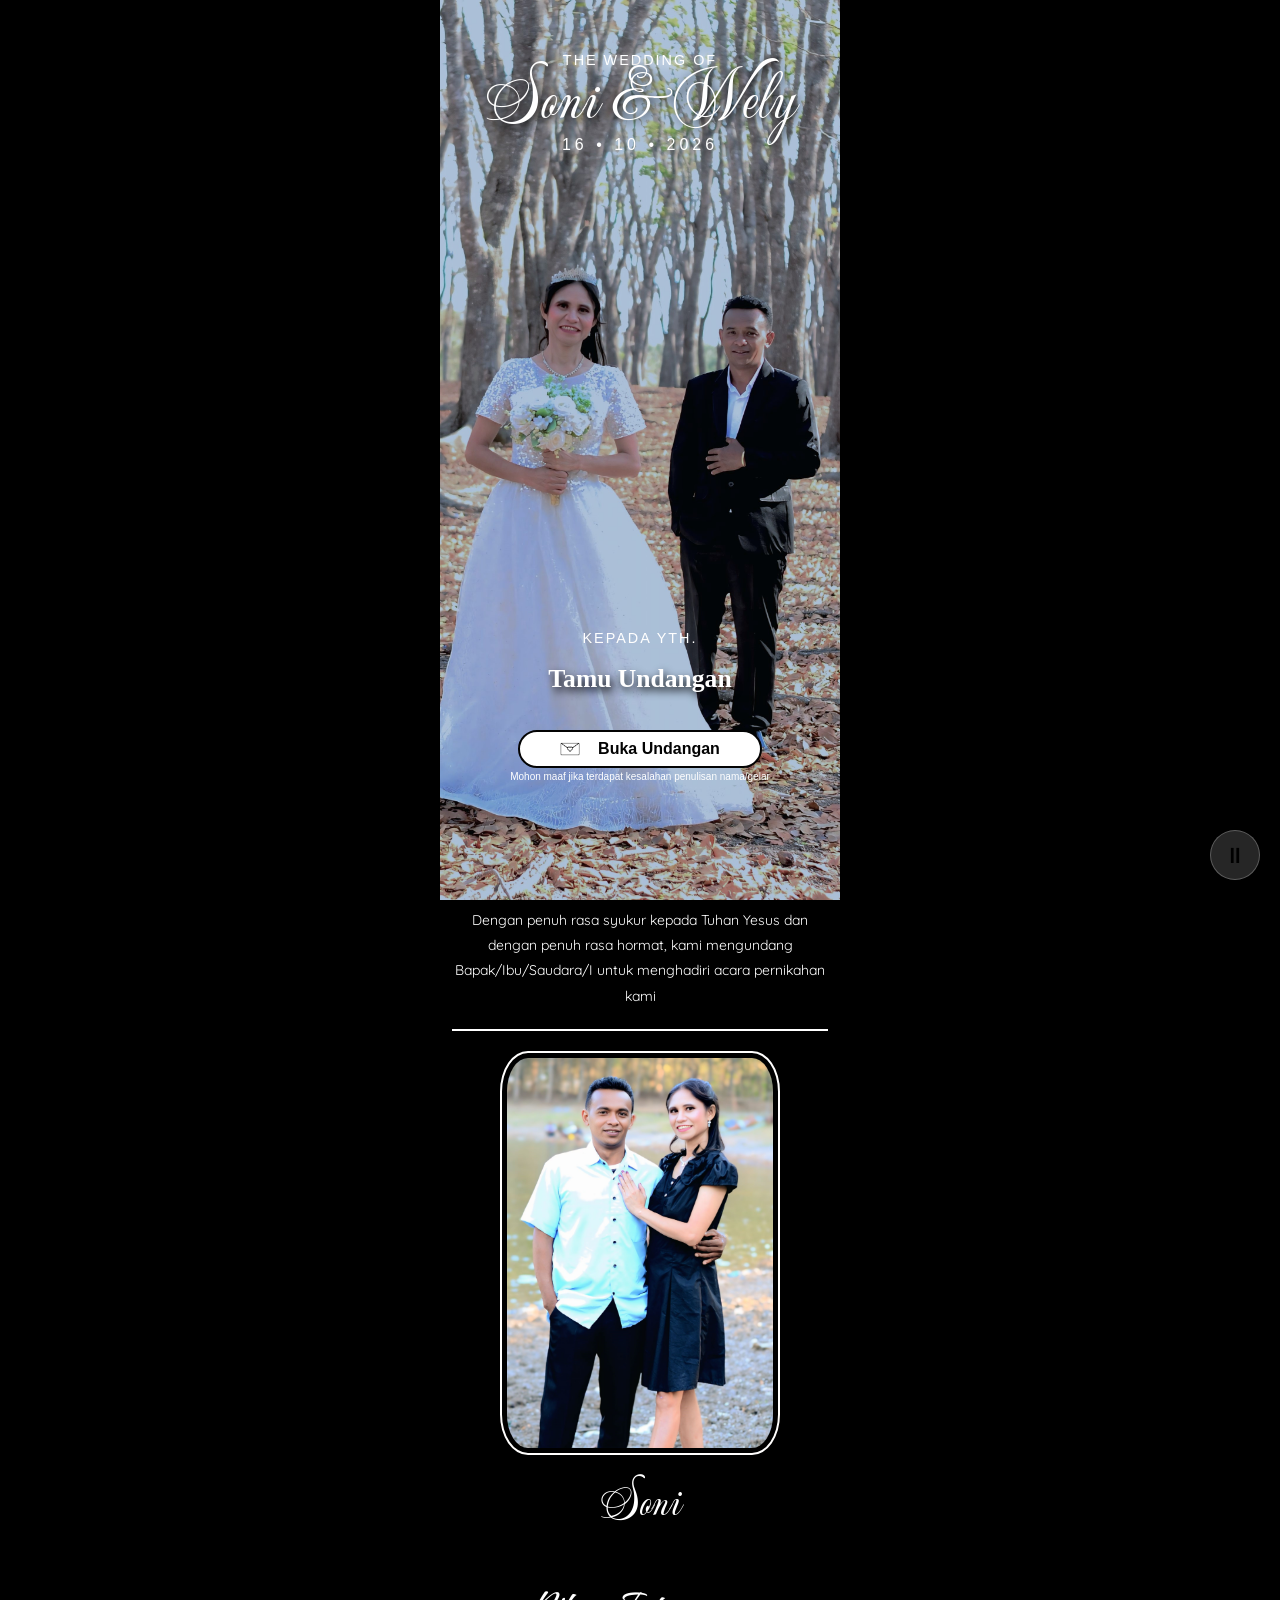
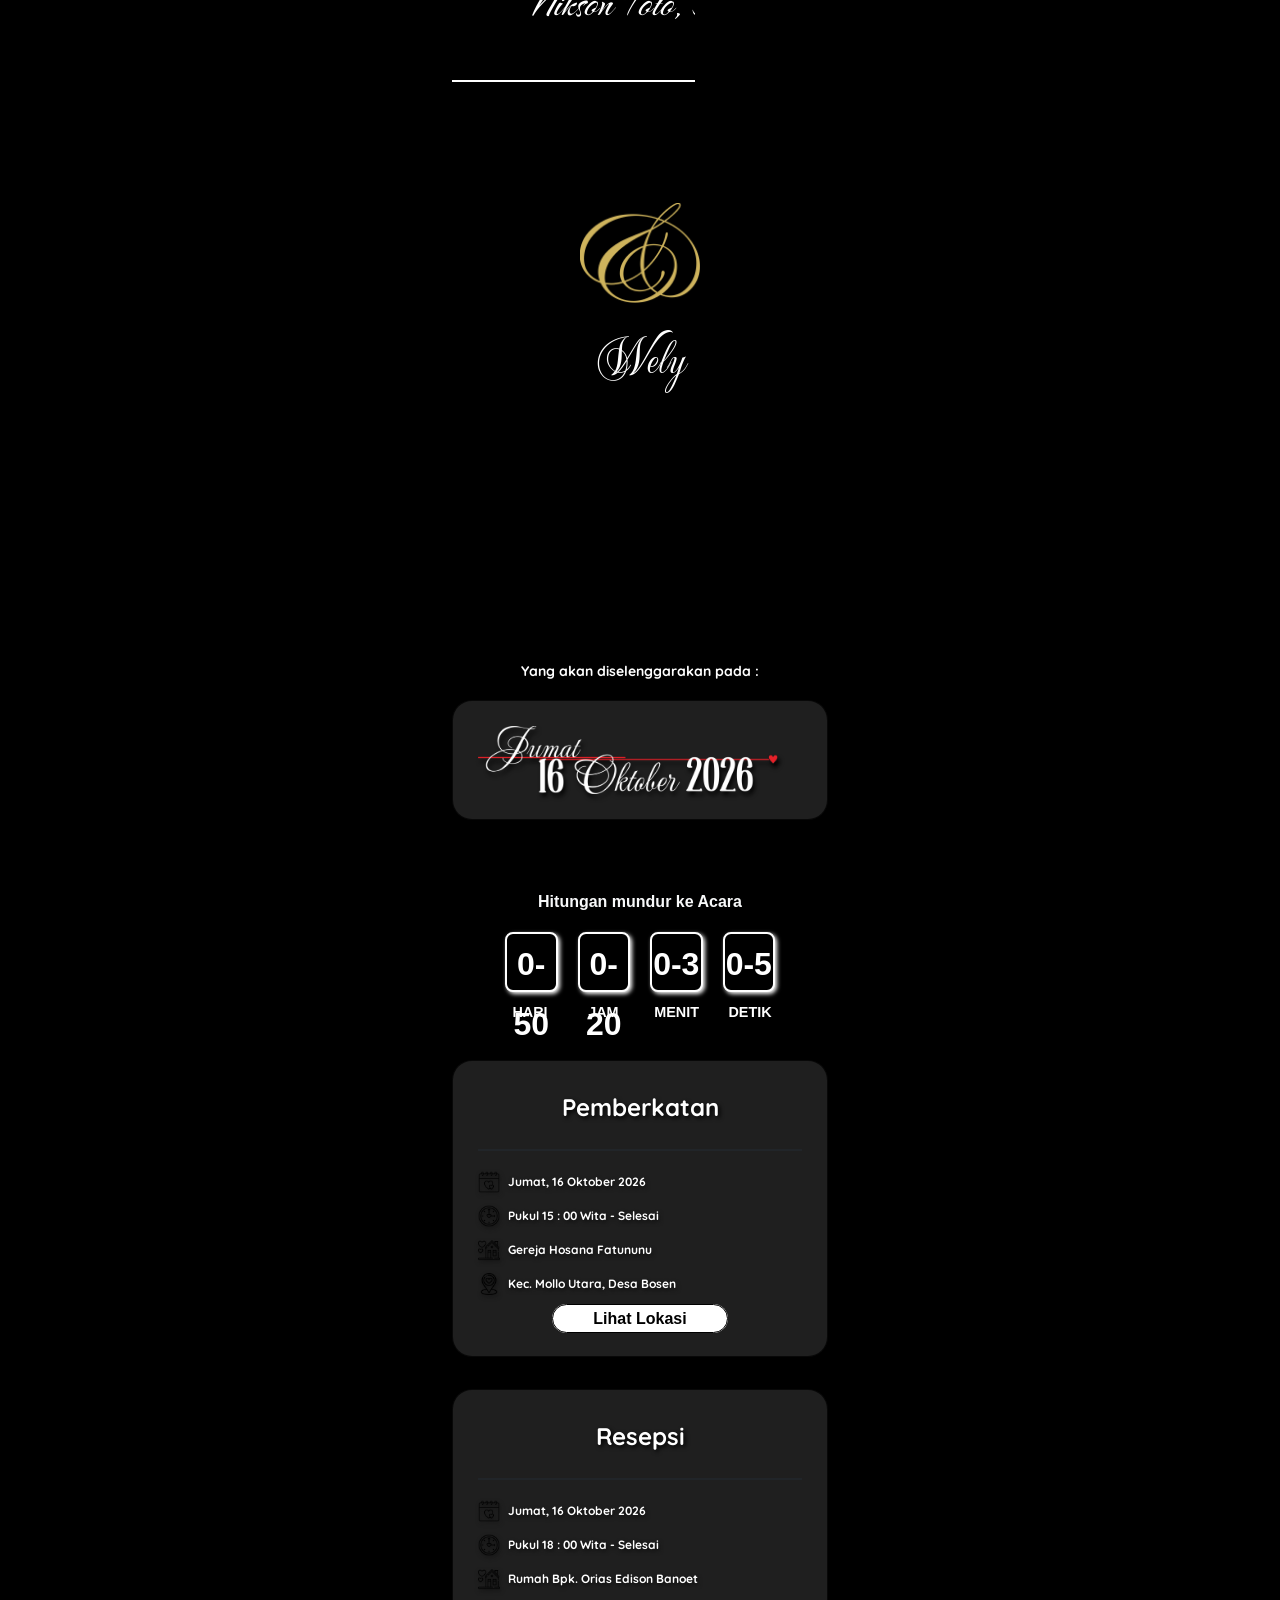
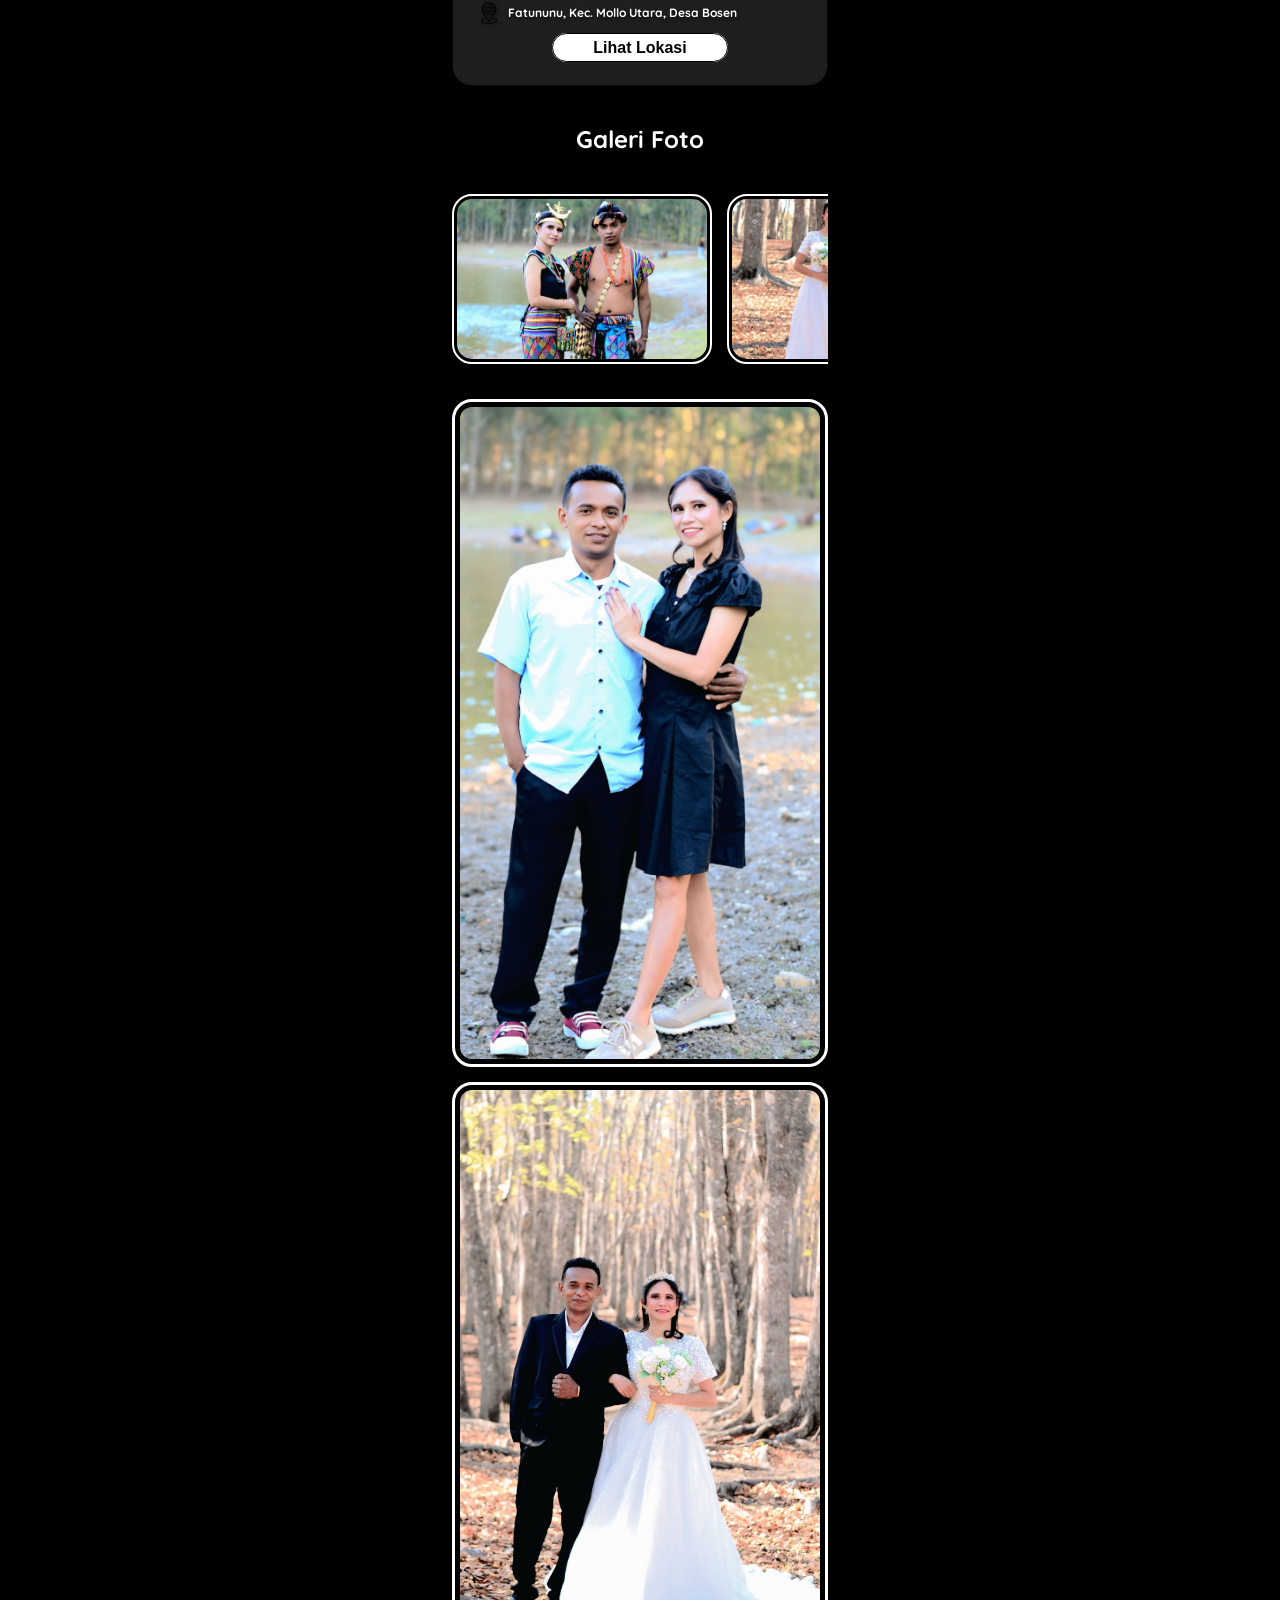
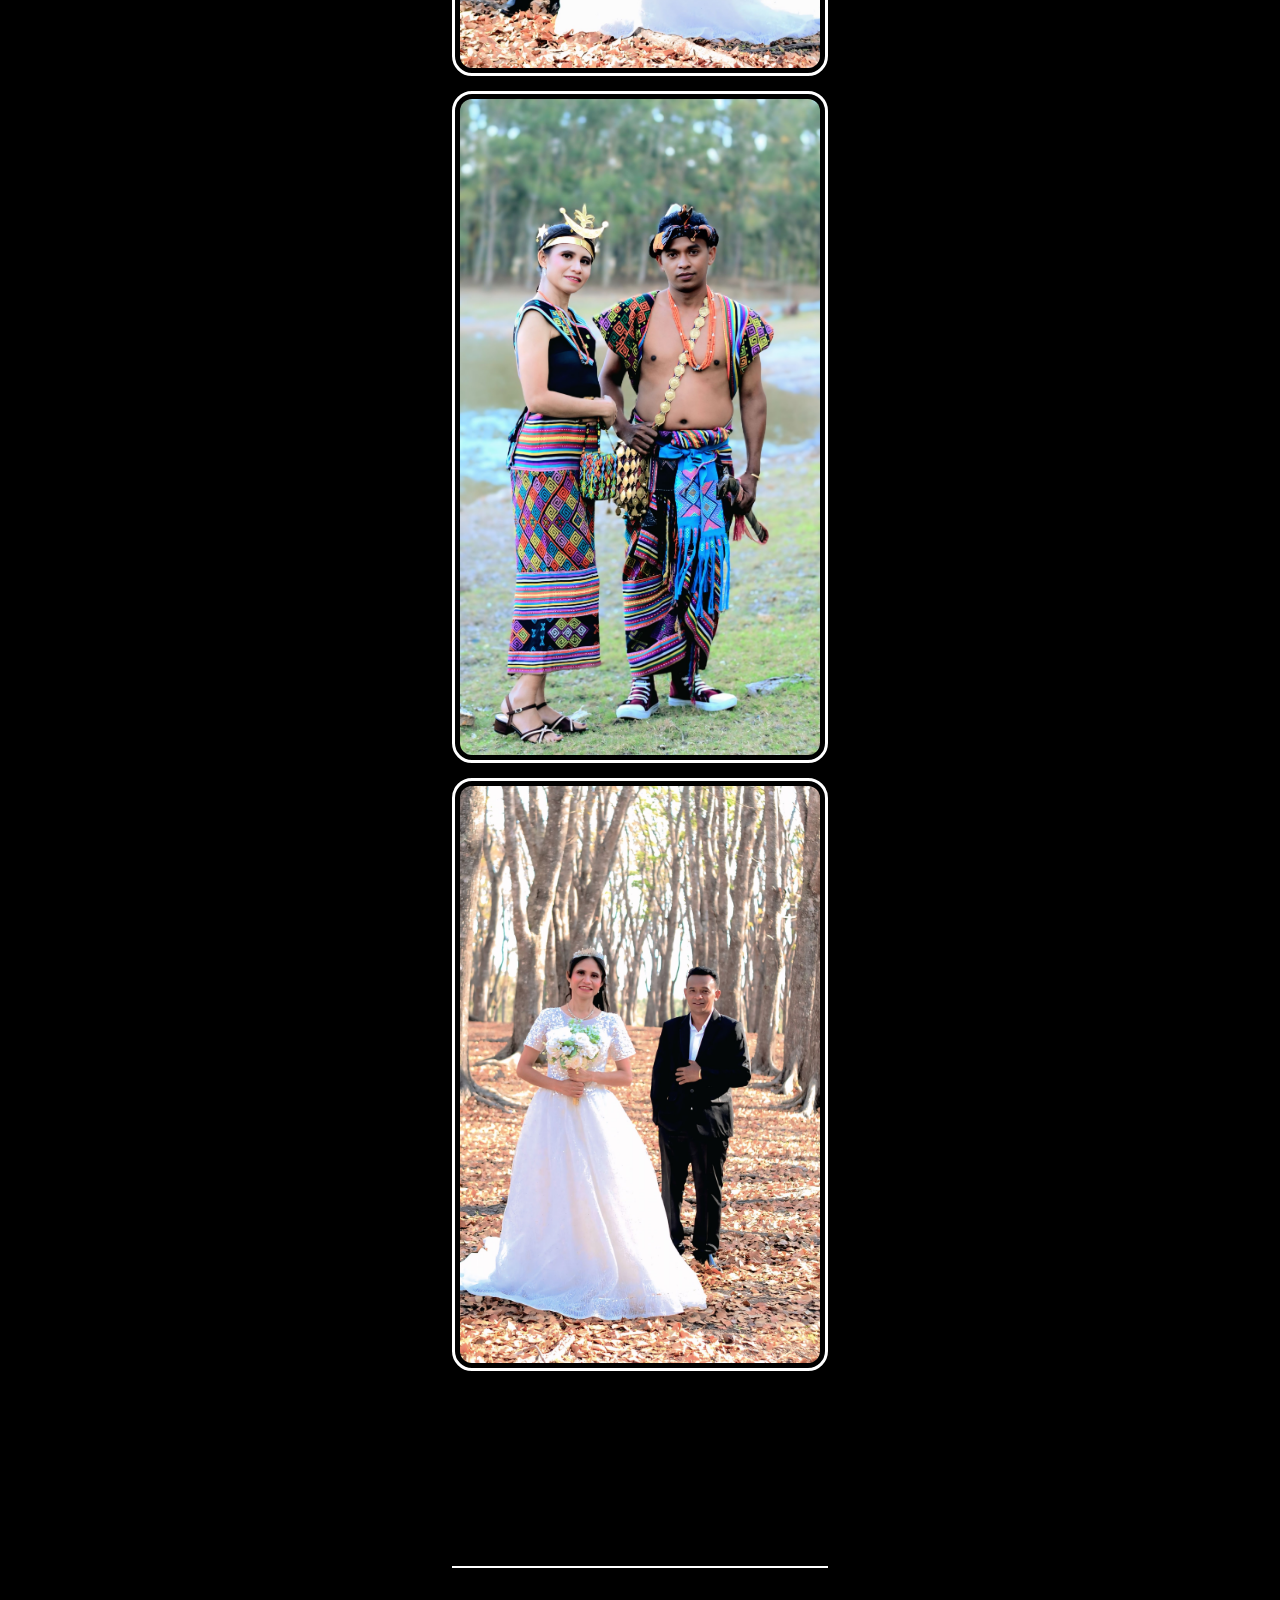
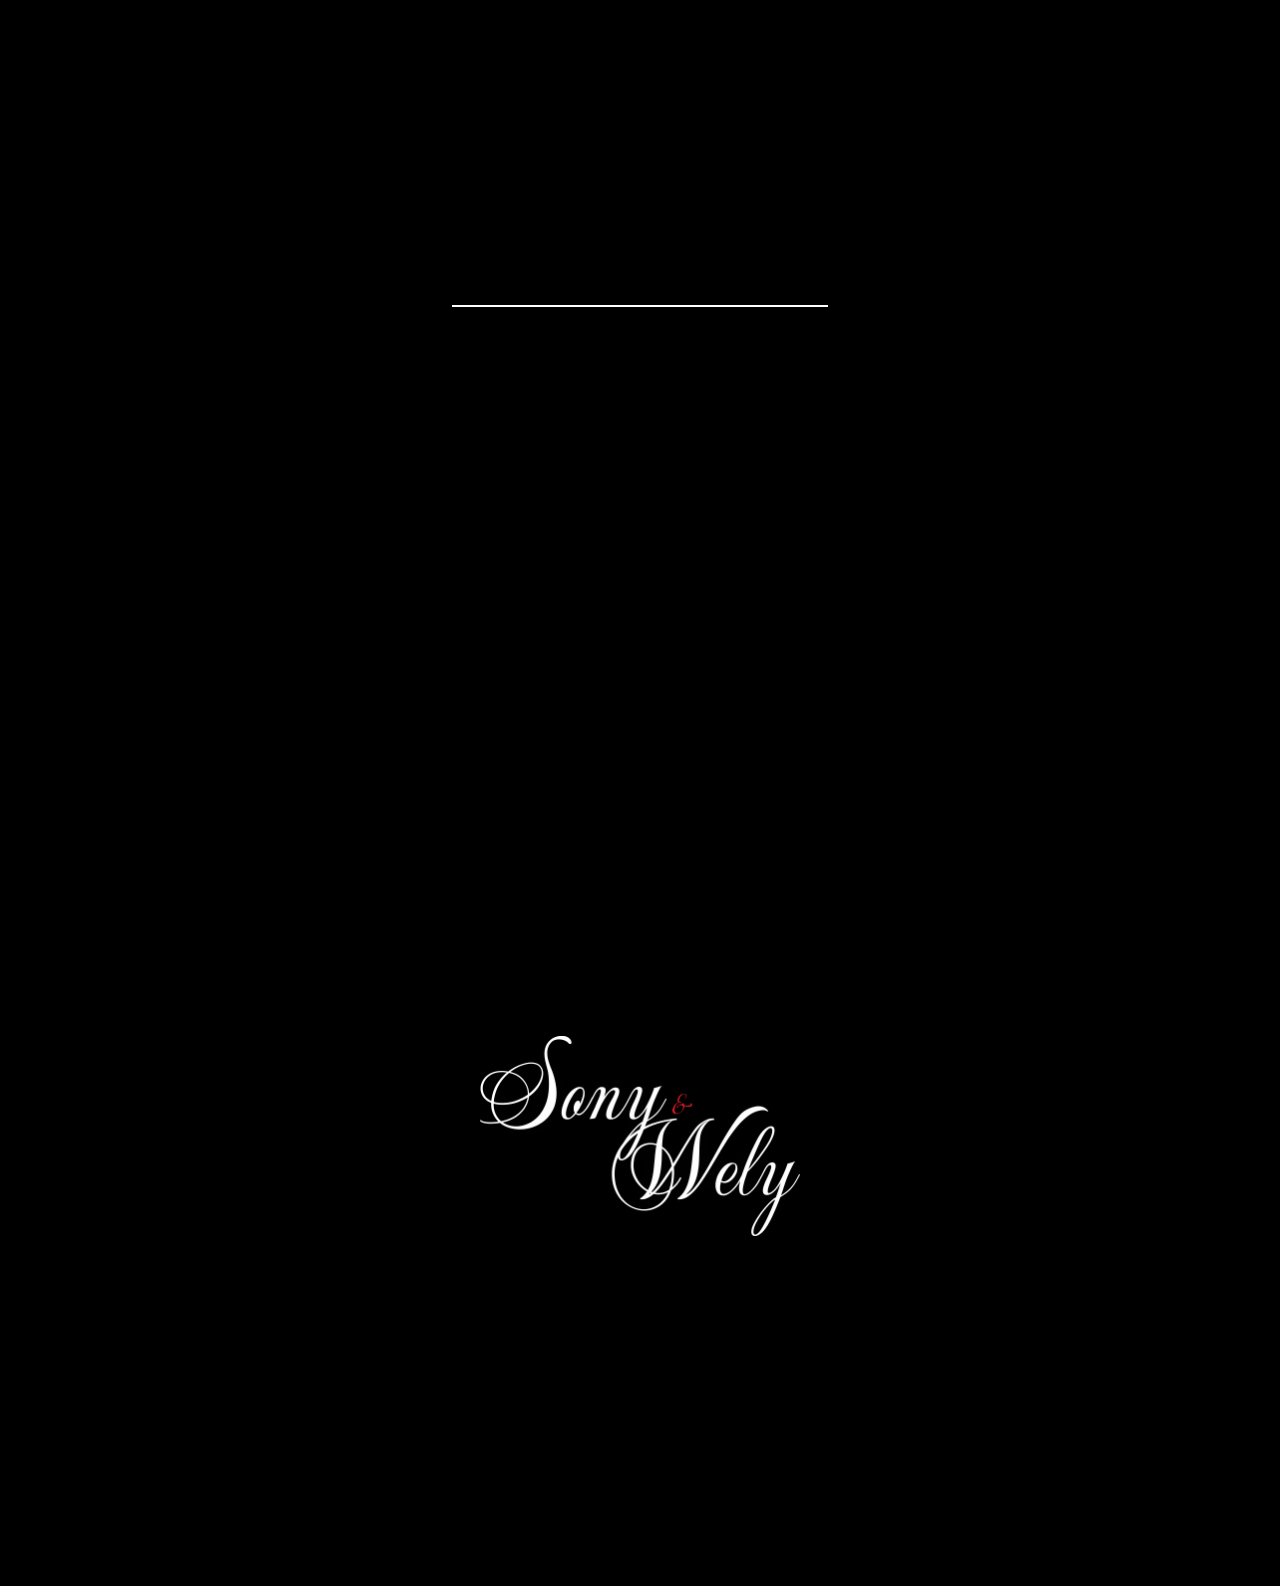
==== index.html @ 667531c6 "first commit" ====
<!DOCTYPE html>
<html lang="id">
<head>

    <meta charset="UTF-8">
    <meta name="viewport" content="width=device-width, initial-scale=1.0">

    <title>Pernikahan Soni & Wely</title>
    <link rel="icon" type="image/png" href="assets/dec/thumb.jpeg">

    <meta property="og:title" content="Undangan Pernikahan Soni & Wely">
    <meta property="og:description" content="Klik untuk membuka undangan pernikahan kami">
    <meta property="og:image" content="https://linniel.github.io/dendessywedding.github.io/assets/dec/thumb.jpeg">
    <meta property="og:image:width" content="1200">
    <meta property="og:image:height" content="630">
    <meta property="og:url" content="https://linniel.github.io/dendessywedding.github.io/">
    <meta property="og:type" content="website">
    <meta property="og:site_name" content="Undangan Pernikahanan Soni & Welly ">
    <meta name="twitter:card" content="summary_large_image">

    <!-- font -->
    <link rel="preconnect" href="https://fonts.googleapis.com">
    <link rel="preconnect" href="https://fonts.gstatic.com" crossorigin>
    <link href="https://fonts.googleapis.com/css2?family=Caramel&family=Mea+Culpa&family=Quicksand:wght@300..700&display=swap" rel="stylesheet">

    <link rel="stylesheet" href="https://unpkg.com/aos@next/dist/aos.css" />

    <link href="https://cdn.jsdelivr.net/npm/bootstrap@5.0.2/dist/css/bootstrap.min.css" rel="stylesheet" integrity="sha384-EVSTQN3/azprG1Anm3QDgpJLIm9Nao0Yz1ztcQTwFspd3yD65VohhpuuCOmLASjC" crossorigin="anonymous">

    <!-- Global Style -->
    <link rel="stylesheet" href="assets/css/style.css">
    <link rel="stylesheet" href="assets/css/animation.css">
    <link rel="stylesheet" href="assets/css/music.css">
    <link rel="stylesheet" href="assets/css/loader.css">
    <link rel="stylesheet" href="assets/css/countdown.css">

    <!-- Section CSS -->
    <link rel="stylesheet" href="assets/css/linniel_1.css">
    <link rel="stylesheet" href="assets/css/linniel_2.css">
    <link rel="stylesheet" href="assets/css/linniel_3.css">
    <link rel="stylesheet" href="assets/css/linniel_4.css">
    <link rel="stylesheet" href="assets/css/linniel_5.css">
    <link rel="stylesheet" href="assets/css/linniel_6.css">
    <link rel="stylesheet" href="assets/css/linniel_7.css">
    <link rel="stylesheet" href="assets/css/linniel_9.css">

</head>

<body class="overflow-hidden">
    <!-- 
    <div id="loader">
            <div class="name-loader">
                <span class="name-outline">Soni & Wely</span>
                <span class="name-fill">Soni & Wely</span>
            </div>

            <div class="loading-text">
                 Undangan sedang disiapkan...
            </div>
        </div>
    -->

    <div class="mobile-container">
        

        <div class="mobile-background"></div>

    <!-- ========================= -->
    <!-- Linniel 1 -->
    <!-- Cover -->
    <!-- ========================= -->

    <section id="linniel_1">

        <div class="container-fluid h-100">

            <div class="row h-100 align-items-center justify-content-center">

                <div class="col-12 d-flex flex-column justify-content-between text-center h-100 py-5">
                    <div class="atas">
                        <p class="opening-text">
                            THE WEDDING OF
                        </p>
    
                        <h1 class="couple-name">
                            Soni & Wely
                        </h1>
                        <p class="cover-jdwl">16 • 10 • 2026</p>
                    </div>
                    <div class="bawah">
                        <p class="guest-title">
                            Kepada Yth.
                        </p>
    
                        <h4 id="guestName">
                            Nama Tamu
                        </h4>
    
                        <button
                            id="openInvitation"
                            class="btn">
                            <img src="assets/dec/love-letter.png" class="icon" alt="">
                        <span>Buka Undangan</span>
                        </button>
                        <p class="sry">Mohon maaf jika terdapat kesalahan penulisan nama/gelar</p>
                    </div>

                </div>

            </div>

        </div>

    </section>



    <!-- ========================= -->
    <!-- Linniel 2 -->
    <!-- Hero -->
    <!-- ========================= -->

    <section id="linniel_2">

        <div class="container">

            <div class="row align-items-center justify-content-center kutipan">

                <div class="col-12 py-4" data-aos="fade-up">

                    <p class="ayat"> Dengan kasih kami dijadikan, dengan kasih pula kami dipersatukan Tuhan. </p>

                </div>

            </div>

        </div>

    </section>



    <!-- ========================= -->
    <!-- Linniel 3 -->
    <!-- ========================= -->

    <section id="linniel_3">
        <div class="container">
            <div class="row align-items-center justify-content-center">
                <div class="col-12 text-center py-2">
                    <p class="txt">Dengan penuh rasa syukur kepada Tuhan Yesus dan 
                        dengan penuh rasa hormat, kami mengundang Bapak/Ibu/Saudara/I untuk menghadiri acara pernikahan kami</p>
                    <hr class="custom">
                <div class="mempelai">
                    <div class="m_pria">
                        <img src="assets/photo/pria.jpeg" alt="pria" class="mempelai_img" 
                    data-aos="fade-up" 
                    data-aos-duration="2000">
                        <p class="nama" data-aos="fade-up" 
                    data-aos-duration="1000">Soni</p>
                        <p class="nama_2" data-aos="zoom-in" 
                    data-aos-duration="2000">Nikson Toto, S.Pd</p>
                    <hr class="custom">
                        <p class="txt" data-aos="fade-up" 
                    data-aos-duration="2000">Anak pertama dari empat bersaudara <br> pasangan Bpk. Marten Toto & <br> Ibu. Dortis Makdorita Kase</p>
                    </div>
                    <img src="assets/dec/dan.png" alt="wedding ring" class="ring" data-aos="zoom-in" 
                    data-aos-duration="2000">
                    <div class="m_pria">
                        <p class="nama"
                        data-aos="fade-up" 
                    data-aos-duration="1000">Wely</p>
                        <p class="nama_2" data-aos="zoom-in" 
                    data-aos-duration="2000">Wely A. Banoet, S.Pd. Gr</p>
                        <hr class="custom">
                        <p class="txt" data-aos="fade-up" 
                    data-aos-duration="2000">Anak pertama dari empat bersaudara <br> pasangan Bpk. Orias Edison Banoet & <br> Ibu. Yumina Nati</p>
                    </div>
                </div>
                </div>
            </div>
        </div>
    </section>



    <!-- ========================= -->
    <!-- Linniel 4 -->
    <!-- ========================= -->

    <section id="linniel_4">
    <div class="container">
        <div class="row align-items-center justify-content-center">
            <div class="col-12 text-center text-dark fw-bold">
                <p class="txt_2" data-aos="fade-up" 
                    data-aos-duration="1000">
                    Yang akan diselenggarakan pada :
                </p>
                <div class="jadwal-wrapper"
                data-aos="zoom-in" 
                    data-aos-duration="1000">
                    <img
                        src="assets/dec/jadwal.png"
                        alt="jadwal"
                        class="jadwal_img" data-aos="fade-up" 
                    data-aos-duration="1000">
                </div>
                <div class="justify-content-center align-items-center d-flex pt-5">
                    <div id="countdown" class="hitungan-mundur"
                    data-aos="zoom-in"
                    data-aos-duration="2900">
                                <p class="countdown text-light text-center">Hitungan mundur ke Acara</p>
                                <div id='tiles'></div>
                                    <div class="labels">
                                        <li>hari</li>
                                        <li>jam</li>
                                        <li>Menit</li>
                                        <li>detik</li>
                                    </div>
                    </div>
                </div>
                <div class="jadwal-wrapper my-3"
                data-aos="zoom-in" 
                    data-aos-duration="1000">
                    <p class="jdwl" data-aos="fade-up" 
                    data-aos-duration="2000">Pemberkatan</p>
                    <hr class="custom">
                    <div class="jadwal text-start" data-aos="fade-up" 
                    data-aos-duration="2000">
                        <p>
                            <img src="assets/dec/calendar.png" class="icon" alt="">
                            Jumat, 16 Oktober 2026
                        </p>
                        <p>
                            <img src="assets/dec/time.png" class="icon" alt="">
                            Pukul 15 : 00 Wita - Selesai
                        </p>
                        <p>
                            <img src="assets/dec/house.png" class="icon" alt="">
                            Gereja Hosana Fatununu
                        </p>
                        <p>
                            <img src="assets/dec/location.png" class="icon" alt="">
                            Kec. Mollo Utara, Desa Bosen
                        </p>
                    </div>
                    <a href="https://maps.app.goo.gl/Z5kDWR29DsrmviBg7" target="_blank" class="btn_maps mt-4">
                  Lihat Lokasi
                    </a>
                </div>
                <div class="jadwal-wrapper my-3"
                data-aos="zoom-in" 
                    data-aos-duration="2000">
                    <p class="jdwl" data-aos="fade-up" 
                    data-aos-duration="1000">Resepsi</p>
                    <hr class="custom">
                <div class="jadwal" data-aos="fade-up" data-aos-duration="1000">
                    <p>
                        <img src="assets/dec/calendar.png" class="icon" alt="">
                         Jumat, 16 Oktober 2026
                    </p>
                    <p>
                        <img src="assets/dec/time.png" class="icon" alt="">
                         Pukul 18 : 00 Wita - Selesai
                    </p>

                    <p>
                        <img src="assets/dec/house.png" class="icon" alt="">
                        Rumah Bpk. Orias Edison Banoet
                    </p>
                    <p class="txt">
                        <img src="assets/dec/location.png" class="icon" alt="">
                        Fatununu, Kec. Mollo Utara, Desa Bosen
                    </p>
                </div>
                    <a href="https://maps.app.goo.gl/Z5kDWR29DsrmviBg7" target="_blank" class="btn_maps mt-4">
                  Lihat Lokasi
                    </a>
                </div>
                

            </div>

        </div>

    </div>

</section>
<!-- ========================= -->
<!-- Linniel 9 -->
<!-- Love Story -->
<!-- ========================= -->
<section id="linniel_5">
    <div class="container">
        <div class="row">
            <div class="col-12">
                <p class="jdwl text-center py-3" data-aos="fade-up" 
                    data-aos-duration="1000">Galeri Foto</p>
                <div class="gallery-slider" data-aos="zoom-in" 
                    data-aos-duration="1000">
                    <div class="gallery-track">

                        <img src="assets/photo/1.jpeg" alt="">
                        <img src="assets/photo/2.jpeg" alt="">
                        <img src="assets/photo/3.jpeg" alt="">

                        <!-- Duplicate agar looping halus -->
                        <img src="assets/photo/1.jpeg" alt="">
                        <img src="assets/photo/2.jpeg" alt="">
                        <img src="assets/photo/3.jpeg" alt="">

                    </div>

                </div>

            </div>
            <div class="gallery-list">

    <img src="assets/photo/4.jpeg" class="gallery-item" data-aos="zoom-in" 
                    data-aos-duration="1000" alt="">
    <img src="assets/photo/5.jpeg" class="gallery-item" data-aos="zoom-in" 
                    data-aos-duration="1000" alt="">
    <img src="assets/photo/6.jpeg" class="gallery-item" data-aos="zoom-in" 
                    data-aos-duration="1000" alt="">
    <img src="assets/photo/7.jpeg" class="gallery-item" data-aos="zoom-in" 
                    data-aos-duration="1000" alt="">

</div>

<!-- Lightbox -->

<div class="lightbox" id="lightbox">

    <span class="close-lightbox">&times;</span>

    <span class="prev">&#10094;</span>

    <img id="lightboxImage">

    <span class="next">&#10095;</span>

</div>

        </div>

    </div>

</section>
<section id="linniel_6">
        <div class="container">
            <div class="row align-items-center justify-content-center">
                <div class="col-12 text-center py-5">
                    <p class="txt" data-aos="fade-up" 
                    data-aos-duration="1000">Turut Mengundang</p>
                    <hr class="custom">
                    <div class="txt text-start" data-aos="fade-right" 
                    data-aos-duration="1000">
                        <p>Keluarga Besar Toto</p>
                        <p>Keluarga Besar Kase</p>
                        <p>Keluarga Besar Nahak</p>
                        <p>Keluarga Besar Sanam</p>
                        <p>Keluarga Besar Membubu</p>
                        <p>Keluarga Besar Lasi</p>
                        <p>Keluarga Besar Bpk. Syrianus</p>
                    </div>
                    <hr class="custom">
                    <div class="txt text-end" data-aos="fade-left" 
                    data-aos-duration="1000">
                        <p>Keluarga Besar Banoet</p>
                        <p>Keluarga Besar Nati</p>
                        <p>Keluarga Besar Bonlai</p>
                        <p>Keluarga Besar Malidadie</p>
                        <p>Keluarga Besar Ibu. Lery Nofita Bonlai</p>
                    </div>
                </div>
                </div>
            </div>
        </section>
        <section id="linniel_7">

             <img src="assets/dec/nama.png" alt="nama" class="bahagia" data-aos="fade-up" 
                    data-aos-duration="2000">

        </section>
        </div>
    </div>

    <!-- Background Music -->
<audio
    id="backgroundMusic"
    loop
    preload="auto">

    <source
        src="assets/music/music_2.mp3"
        type="audio/mpeg">

    Browser Anda tidak mendukung audio.

</audio>
<button id="musicButton" class="music-button">

    <span id="musicIcon">⏸</span>

</button>


    <script src="https://cdn.jsdelivr.net/npm/bootstrap@5.0.2/dist/js/bootstrap.bundle.min.js" integrity="sha384-MrcW6ZMFYlzcLA8Nl+NtUVF0sA7MsXsP1UyJoMp4YLEuNSfAP+JcXn/tWtIaxVXM" crossorigin="anonymous"></script>


    <script src="https://unpkg.com/aos@next/dist/aos.js"></script>
    <script>
        AOS.init();
    </script>

    <!-- Global -->
    <script src="assets/js/script.js"></script>

    <!-- Utility -->
    <script src="assets/js/guest.js"></script>
    <script src="assets/js/scroll.js"></script>
    <script src="assets/js/music.js"></script>
    <script src="assets/js/lighbox.js"></script>
    <script src="assets/js/loader.js"></script>
    <script src="assets/js/countdown.js"></script>

    <!-- Section JS -->
    <script src="assets/js/linniel_1.js"></script>

</body>
</html>
---- assets/css/style.css ----
/* ======================================================
   ROOT
====================================================== */

:root{

    /* Font */
    --font-heading: serif;
    --font-body: sans-serif;

    /* Color */
    --color-primary: #000000;
    --color-secondary: #ffffff;
    --color-text: #ffffff;
    --color-dark: #111111;
    --color-overlay: rgba(0,0,0,.45);

    /* Background */
    --background-main: url("../bg/bg_1.jpg");

    /* Font Size */
    --fs-title: 3rem;
    --fs-subtitle: 1.6rem;
    --fs-heading: 2.3rem;
    --fs-body: 1rem;
    --fs-small: .9rem;

    /* Font Weight */
    --fw-light:300;
    --fw-normal:400;
    --fw-medium:500;
    --fw-bold:700;

    /* Radius */
    --radius-small:10px;
    --radius-medium:20px;
    --radius-large:50px;

    /* Shadow */
    --shadow:
        0 10px 25px rgba(0,0,0,.20);

    /* Animation */
    --transition:.35s ease;
}



/* ======================================================
   RESET
====================================================== */

*{
    margin:0;
    padding:0;
    box-sizing:border-box;
}



/* ======================================================
   HTML
====================================================== */

html{

    scroll-behavior:smooth;

}



/* ======================================================
   BODY
====================================================== */

body{

    font-family:var(--font-body);
    color:var(--color-text);
    background:#000000;
    overflow-x:hidden;

}

.txt{
    font-family: "Quicksand", sans-serif;
    font-size: 14px;
}

.txt_2{
    font-family: "Quicksand", sans-serif;
    font-size: 14px;
    color: white;
}

/* ======================================================
   IMAGE
====================================================== */

img{

    max-width:100%;
    display:block;

}



/* ======================================================
   LINK
====================================================== */

a{

    text-decoration:none;
    color:inherit;

}



/* ======================================================
   LIST
====================================================== */

ul{

    list-style:none;
    padding:0;
    margin:0;

}



/* ======================================================
   BUTTON
====================================================== */





/* ======================================================
   SECTION
====================================================== */

section{

    position:relative;
    width:100%;
    min-height:100vh;

}



/* ======================================================
   CONTAINER MOBILE
====================================================== */

/* ======================================================
   MOBILE CONTAINER
====================================================== */

.mobile-container{

    position:relative;

    width:100%;
    max-width:400px;

    margin:0 auto;

    min-height:100vh;

    overflow:hidden;

    z-index:1;

    isolation:isolate;

}
.mobile-background{

    position: fixed;

    top:0;
    left:50%;

    transform:translateX(-50%);

    width:100%;
    max-width:400px;
    height:100vh;

    background-image:var(--background-main);
    background-position:center;
    background-repeat:no-repeat;
    background-size:cover;

    z-index:0;

    pointer-events:none;

}




/* ======================================================
   TYPOGRAPHY
====================================================== */

h1,
h2,
h3,
h4,
h5,
h6{

    font-family:var(--font-heading);
    font-weight:var(--fw-bold);

}

p{

    font-size:var(--fs-body);
    line-height:1.8;

}

.sry{
    font-size: 10px;
}

/* ======================================================
   TEXT
====================================================== */

.text-primary{

    color:var(--color-primary)!important;

}

.text-center{

    text-align:center;

}



/* ======================================================
   DISPLAY
====================================================== */

.d-flex-center{

    display:flex;
    justify-content:center;
    align-items:center;

}



/* ======================================================
   BACKGROUND
====================================================== */

.main-background{

    background-image:var(--background-main);
    background-position:center;
    background-size:100% auto;
    background-repeat:no-repeat;

}



/* ======================================================
   OVERLAY
====================================================== */

.overlay{

    position:absolute;

    inset:0;

    background:var(--color-overlay);

}



/* ======================================================
   SPACING
====================================================== */

.py-section{

    padding:80px 20px;

}
.btn_maps{
    background:var(--color-primary);

    color:#fff;

    border:none;

    border-radius:50px;

    padding:5px 40px;

    font-size:1rem;

    font-weight:600;

    transition:var(--transition);
}



/* ======================================================
   HIDE SCROLLBAR
====================================================== */

::-webkit-scrollbar{

    width:0;

}

html{

    scrollbar-width:none;

}
---- assets/css/animation.css ----
/* ======================================================
   COVER ANIMATION
====================================================== */

#linniel_1{

    transition:
        transform .9s ease,
        opacity .9s ease;

}



/* ==========================================
   SLIDE TO LEFT
========================================== */

#linniel_1.slide-left{

    transform:translateX(-100%);
    opacity:0;
    pointer-events:none;

}



/* ==========================================
   SLIDE TO RIGHT
========================================== */

#linniel_1.slide-right{

    transform:translateX(100%);
    opacity:0;
    pointer-events:none;

}



/* ==========================================
   FADE OUT
========================================== */

#linniel_1.fade-out{

    opacity:0;
    pointer-events:none;

}



/* ==========================================
   SCALE OUT
========================================== */

#linniel_1.scale-out{

    transform:scale(.9);
    opacity:0;
    pointer-events:none;

}



/* ==========================================
   ZOOM OUT
========================================== */

#linniel_1.zoom-out{

    transform:scale(1.15);
    opacity:0;
    pointer-events:none;

}
---- assets/css/music.css ----
/* ==========================================
   MUSIC BUTTON
========================================== */

.music-button{

    position:fixed;

    right:20px;
    bottom:20px;

    width:50px;
    height:50px;

    display:flex;
    justify-content:center;
    align-items:center;

    border:none;
    border-radius:50%;

    background:rgba(255,255,255,.15);

    backdrop-filter:blur(10px);
    -webkit-backdrop-filter:blur(10px);

    border:1px solid rgba(255,255,255,.25);

    color:var(--color-primary);

    font-size:22px;

    cursor:pointer;

    z-index:99999;

    transition:.3s;

}

.music-button:hover{

    transform:scale(1.08);

}

.music-button:active{

    transform:scale(.95);

}
---- assets/css/loader.css ----
#loader {
    position: fixed;
    inset: 0;
    z-index: 9999;
    display: flex;
    flex-direction: column;
    justify-content: center;
    align-items: center;
    background: #000000;
    transition: opacity 1s ease, visibility 1s ease;
    
}

.name-loader {
    position: relative;
    display: inline-block;
    font-family: "Beau Rivage", cursive;
    font-size: 65px;
    line-height: 1;
}

/* Outline hitam */
.name-outline {
    display: block;
    color: transparent;
    -webkit-text-stroke: 0.2px rgb(255, 196, 0);
}

/* Fill merah */
.name-fill {
    position: absolute;
    inset: 0;
    color: rgb(255, 255, 253);
    overflow: hidden;
    clip-path: inset(0 100% 0 0);
    animation: fillLeftToRight 4s ease-in-out forwards;
}

@keyframes fillLeftToRight {

    0% {
        clip-path: inset(0 100% 0 0);
    }

    100% {
        clip-path: inset(0 0 0 0);
    }
}

.loading-text {
    margin-top: 25px;
    font-family: "Poppins", sans-serif;
    font-size: 11px;
    letter-spacing: 3px;
    color: #ffffff;
}
---- assets/css/countdown.css ----
.countdown{
  font-weight: bold;
}
#countdown {
  font-family: Arial, sans-serif;
  text-align: center;
  padding: 20px;
  border-radius: 10px;
  max-width: 300px;
  margin: 0 auto;
  padding-left: 10px;
  padding-right: 10px;
}

#tiles {
  display: flex;
  justify-content: space-between;
  gap: 10px;
}

#tiles span {
  z-index: 100;
  display: inline-block;
  color: #ffffff;
  font-size: 2em;
  width: 60px;
  height: 60px;
  line-height: 60px;
  border-radius: 8px;
  border: solid 2px white;
  margin: 0 5px;
  box-shadow: 2px 2px 4px #fdfdfd;
  text-align: center;
  background-color: #000000;
}

.labels {
  display: flex;
  justify-content: space-between;
  list-style-type: none;
  padding: 0;
  margin: 10px 0 0;
}

.labels li {
  font-size: 0.9em;
  color: #ffffff;
  text-transform: uppercase;
  width: 60px;
  font-weight: bold;
  text-align: center;
}
---- assets/css/linniel_1.css ----
/* ======================================================
   LINNIEL 1
   COVER
====================================================== */

#linniel_1{

    position:fixed;
    top:0;
    left:50%;
    transform:translateX(-50%);
    width:100%;
    max-width:400px;
    height:100vh;
    z-index:9999;

}



/* ======================================================
   OVERLAY
====================================================== */

#linniel_1::before{

    content:"";

    position:absolute;

    inset:0;

    background-image: var(--background-main);
    background-position: center;
    background-repeat: no-repeat;
    background-size: cover;

    z-index:1;

    pointer-events:none;

}



/* ======================================================
   CONTENT
====================================================== */

#linniel_1 .container-fluid{

    position:relative;

    z-index:2;

    height:100%;

}



/* ======================================================
   TEXT
====================================================== */

.opening-text{

    font-size:var(--fs-small);
    letter-spacing: 2px;
    color:var(--color-secondary);
    margin-bottom:15px;
    filter: drop-shadow(2px 2px 4px white);

}

.cover-jdwl{
    font-size: 16px;
    letter-spacing: 4px;
    color: var(--color-secondary);
    line-height: 0.2;
}

.couple-name{
    font-family: "Mea Culpa", cursive;
    font-weight: 400;
    font-style: normal;
    font-size:70px;
    color:var(--color-secondary);
    line-height:0.2;
    margin-bottom:40px;
    white-space: nowrap;
    filter: drop-shadow(2px 2px 4px rgb(0, 0, 0));
}

#openInvitation {
    display: inline-flex;
    align-items: center;
    justify-content: center;
    gap: 8px;
    background: var(--color-primary);
    color: #fcfffc;
    border: 2px solid white;
    border-radius: 50px;
    padding: 5px 30px;
    font-size: 1rem;
    font-weight: 600;
    transition: var(--transition);
}

#openInvitation .icon {
    width: 20px;
    height: 20px;
    object-fit: contain;
    margin-right: 10px;
}



.couple-name span{
    display:block;
    font-size:2rem;
    margin:10px 0;
}



.guest-title{
    font-size:var(--fs-small);
    letter-spacing:2px;
    text-transform:uppercase;
    margin-bottom:12px;
}



#guestName{

    font-size:1.6rem;
    color:var(--color-secondary);
    filter: drop-shadow(2px 4px 4px black);
    margin-bottom:35px;
    word-break:break-word;
    padding:0 20px;

}



/* ======================================================
   BUTTON
====================================================== */

#openInvitation{

    background: white;

    color:#020202;

    border:none;

    border-radius:50px;

    padding:5px 40px;

    font-size:1rem;

    font-weight:600;

    transition:var(--transition);
    border: 2px solid rgb(3, 3, 3);

}



#openInvitation:hover{

    transform:translateY(-3px);

    box-shadow:var(--shadow);

}



#openInvitation:active{

    transform:scale(.96);

}
.bawah{

    margin-bottom:50px;

}



/* ======================================================
   MOBILE
====================================================== */

@media (max-width:400px){

    .couple-name{

        font-size:2.4rem;

    }

    #guestName{

        font-size:1.35rem;

    }

}
---- assets/css/linniel_2.css ----
/* ======================================================
   LINNIEL 2
====================================================== */

#linniel_2{
    position:relative;
    width:100%;
    min-height:100vh;
    display:flex;
    justify-content:center;
    align-items:center;
    background:transparent;
    overflow:hidden;

}



/* ======================================================
   FIXED BACKGROUND
====================================================== */

#linniel_2{

    position:relative;
    min-height:100vh;
    max-width: 400px;
    background-position:center;
    background-size: cover;
    background-repeat:no-repeat;
    background-attachment:fixed;

}



/* ======================================================
   OVERLAY
====================================================== */

#linniel_2::after{

    content:"";

    position:fixed;

    top:0;
    left:0;

    width:100%;
    height:100vh;

    background:var(--color-overlay);

    z-index:-1;

}



/* ======================================================
   CONTENT
====================================================== */

#linniel_2 .container{

    position:relative;

    z-index:2;

    padding:80px 20px;

}



/* ======================================================
   TITLE
====================================================== */

.kutipan{
    background-color: rgba(245, 241, 241, 0.438);
    border-radius: 20px;
    backdrop-filter:blur(1px);
    border: solid 2px black;
}
.kutipan_2{
    font-size: 22px;
    color:var(--color-primary) !important;
    filter: drop-shadow(2px 1px 4px black);
    font-weight: bolder;
}
.ayat{
    color:var(--color-primary) !important;
    margin-bottom:15px;
    filter: drop-shadow(2px 1px 4px rgb(255, 255, 255));
    font-family: "Caramel", cursive;
    font-size: 30px;
}



/* ======================================================
   PARAGRAPH
====================================================== */

#linniel_2 p{

    color:var(--color-secondary);

    text-align:center;

    line-height:1.8;

}



/* ======================================================
   MOBILE
====================================================== */

@media (max-width:400px){

    #linniel_2 .container{

        padding:70px 20px;

    }

}
---- assets/css/linniel_3.css ----
#linniel_3{

    position:relative;
    width:100%;
    min-height:100vh;
    display:flex;
    justify-content:center;
    align-items:center;
    background-color: black;
    overflow:hidden;

}


.mempelai_img{
    width: 280px;
    border: solid 2px #fffefd;
    padding: 5px;
    border-radius: 10px;
    border-radius: 10%;
}
.m_pria{
    display: flex;
    flex-direction: column;
    align-items: center;
    text-align: center;

}
hr.custom{

    display: block;
    width: 100%;
    height: 2px;
    margin: 20px 0;
    border: 1px solid;
    background: var(--color-secondary);
    opacity: 1;

}
.ring{

    display:block;

    width:120px;

    margin:10px auto;

}
.nama{
    font-family: "Mea Culpa", cursive;
    font-style: normal;
    font-size: 50px;
    color:var(--color-secondary);
    filter: drop-shadow(2px 4px 2px black);
}
.nama_2{
    font-family: "Caramel", cursive;
    font-style: normal;
    font-size: 46px;
    color:var(--color-secondary);
    filter: drop-shadow(2px 4px 2px black);
    white-space: nowrap;
}
.jdwl{
    font-family: "Tangerine", cursive;
    font-style: normal;
    font-size: 40px;
    font-weight: bolder;
    color:var(--color-primary);
}
---- assets/css/linniel_4.css ----
#linniel_4{

    position:relative;
    width:100%;
    min-height:100vh;
    display:flex;
    overflow:hidden;

}
.jadwal_img{
    width: 300px;
    filter: drop-shadow(2px 4px 2px rgb(2, 2, 2));
}
#linniel_4 .col-12{

    display: flex;
    flex-direction: column;
    align-items: center;
    text-align: center;

}
.jadwal{
    filter: drop-shadow(1px 2px 2px rgb(10, 10, 10));
}
/* ==========================================
   JADWAL WRAPPER
========================================== */

.jadwal-wrapper{

    width:100%;

    padding:25px;

    border-radius:20px;

    background:rgba(255,255,255,.12);
    backdrop-filter:blur(1px);
    -webkit-backdrop-filter:blur(1px);

    border:1px solid rgba(8, 8, 8, 0.979);

    box-shadow:
        0 8px 32px rgba(0,0,0,.18);

}
.jadwal p{

    display:flex;
    justify-content:flex-start;
    align-items: start;
    gap:8px;
    margin-bottom: 12px;
    font-family: "Quicksand", sans-serif;
    font-size: 12px;
    color: white;

}

.btn_maps{
    background-color: white;
    color: black;
    padding: 5px 40px;
    border: 1px solid black;
}

.icon{

    width:22px;

    height:22px;

    object-fit:contain;

    flex-shrink:0;

}
.jdwl{
    filter: drop-shadow(2px 2px 2px black);
    font-family: "Quicksand", sans-serif;
    font-size: 24px;
    color: var(--color-secondary);
}
---- assets/css/linniel_5.css ----
/* ==========================================
   GALLERY
========================================== */
#linniel_5{

    position:relative;
    width:100%;
    min-height:100vh;
    display:flex;
    background-color: rgba(0, 0, 0, 0.322);
    overflow:hidden;

}
.gallery-slider{

    width:100%;

    overflow:hidden;

    position:relative;

}

.gallery-track{

    display:flex;

    width:max-content;

    animation:gallerySlide 18s linear infinite;
    

}

.gallery-track img{

    width:260px;
    height:170px;
    margin-right:15px;
    object-fit:cover;
    border-radius:20px;
    flex-shrink:0;
    border: solid 2px white;
    padding: 3px;

}

/* ==========================================
   ANIMATION
========================================== */

@keyframes gallerySlide{

    from{

        transform:translateX(0);

    }

    to{

        transform:translateX(calc(-275px * 3));

    }

}
/* ==========================================
   GALLERY LIST
========================================== */

.gallery-list{

    margin-top:35px;

}

.gallery-item{

    width:100%;
    display:block;
    margin-bottom:15px;
    border-radius:20px;
    cursor:pointer;
    transition:.3s;
    border: solid 3px white;
    padding: 5px;

}

.gallery-item:hover{

    transform:scale(.98);

}

/* ==========================================
   LIGHTBOX
========================================== */

.lightbox{

    position:fixed;
    inset:0;
    background:rgba(0,0,0,.92);
    display:none;
    justify-content:center;
    align-items:center;
    z-index:999999;

}

.lightbox.active{

    display:flex;

}

.lightbox img{

    max-width:95%;
    max-height:90vh;
    border-radius:15px;

}

/* ==========================================
   BUTTON
========================================== */

.close-lightbox{

    position:absolute;
    top:20px;
    right:20px;
    color:white;
    font-size:40px;
    cursor:pointer;

}

.prev,
.next{

    position:absolute;

    top:50%;

    transform:translateY(-50%);

    color:white;

    font-size:50px;

    cursor:pointer;

    user-select:none;

    padding:20px;

}

.prev{

    left:10px;

}

.next{

    right:10px;

}
---- assets/css/linniel_6.css ----
#linniel_6{
    position:relative;
    width:100%;
    min-height:100vh;
    display:flex;
    justify-content:center;
    align-items:center;
    background-color: rgb(0, 0, 0);
    overflow:hidden;

}
---- assets/css/linniel_7.css ----
#linniel_7{
    position:relative;
    width:100%;
    min-height:100vh;
    display:flex;
    justify-content:center;
    align-items:center;
    background-color: rgba(0, 0, 0, 0);
    overflow:hidden;

}
#linniel_7{

    min-height:100vh;

    display:flex;

    justify-content:center;

    align-items:center;

}
.bahagia{

    filter:
        drop-shadow(0 0 8px #030303)
        drop-shadow(0 0 16px #000000)
        drop-shadow(0 0 24px rgba(0, 0, 0, 0.7));
        width: 320px;

}
---- assets/css/linniel_9.css ----
/*
======================================================
LOVE STORY
======================================================
*/

#linniel_9{

    position:relative;

    min-height:100vh;

    padding:80px 0;

    background-color: rgba(0, 0, 0, 0.322);

}


.section-title{

    text-align:center;

    color:var(--color-primary);

    margin-bottom:50px;

    font-size:var(--fs-heading);

}

.story-item{

    display:flex;

    flex-direction:column;

    align-items:center;

    margin-bottom:60px;

}

.story-image{

    width:100%;

    border-radius:20px;

    object-fit:cover;

    margin-bottom:25px;

    box-shadow:0 10px 30px rgba(0,0,0,.25);

}

.story-content{

    width:100%;

    padding:25px;

    background:rgba(255,255,255,.10);

    backdrop-filter:blur(12px);

    -webkit-backdrop-filter:blur(12px);

    border:1px solid rgba(255,255,255,.15);

    border-radius:20px;

}

.story-content h3{

    color:var(--color-primary);

    margin-bottom:15px;

    text-align:center;

}

.story-content p{

    text-align:justify;

    line-height:1.9;

    margin-bottom:15px;
    font-size: 14px;

}
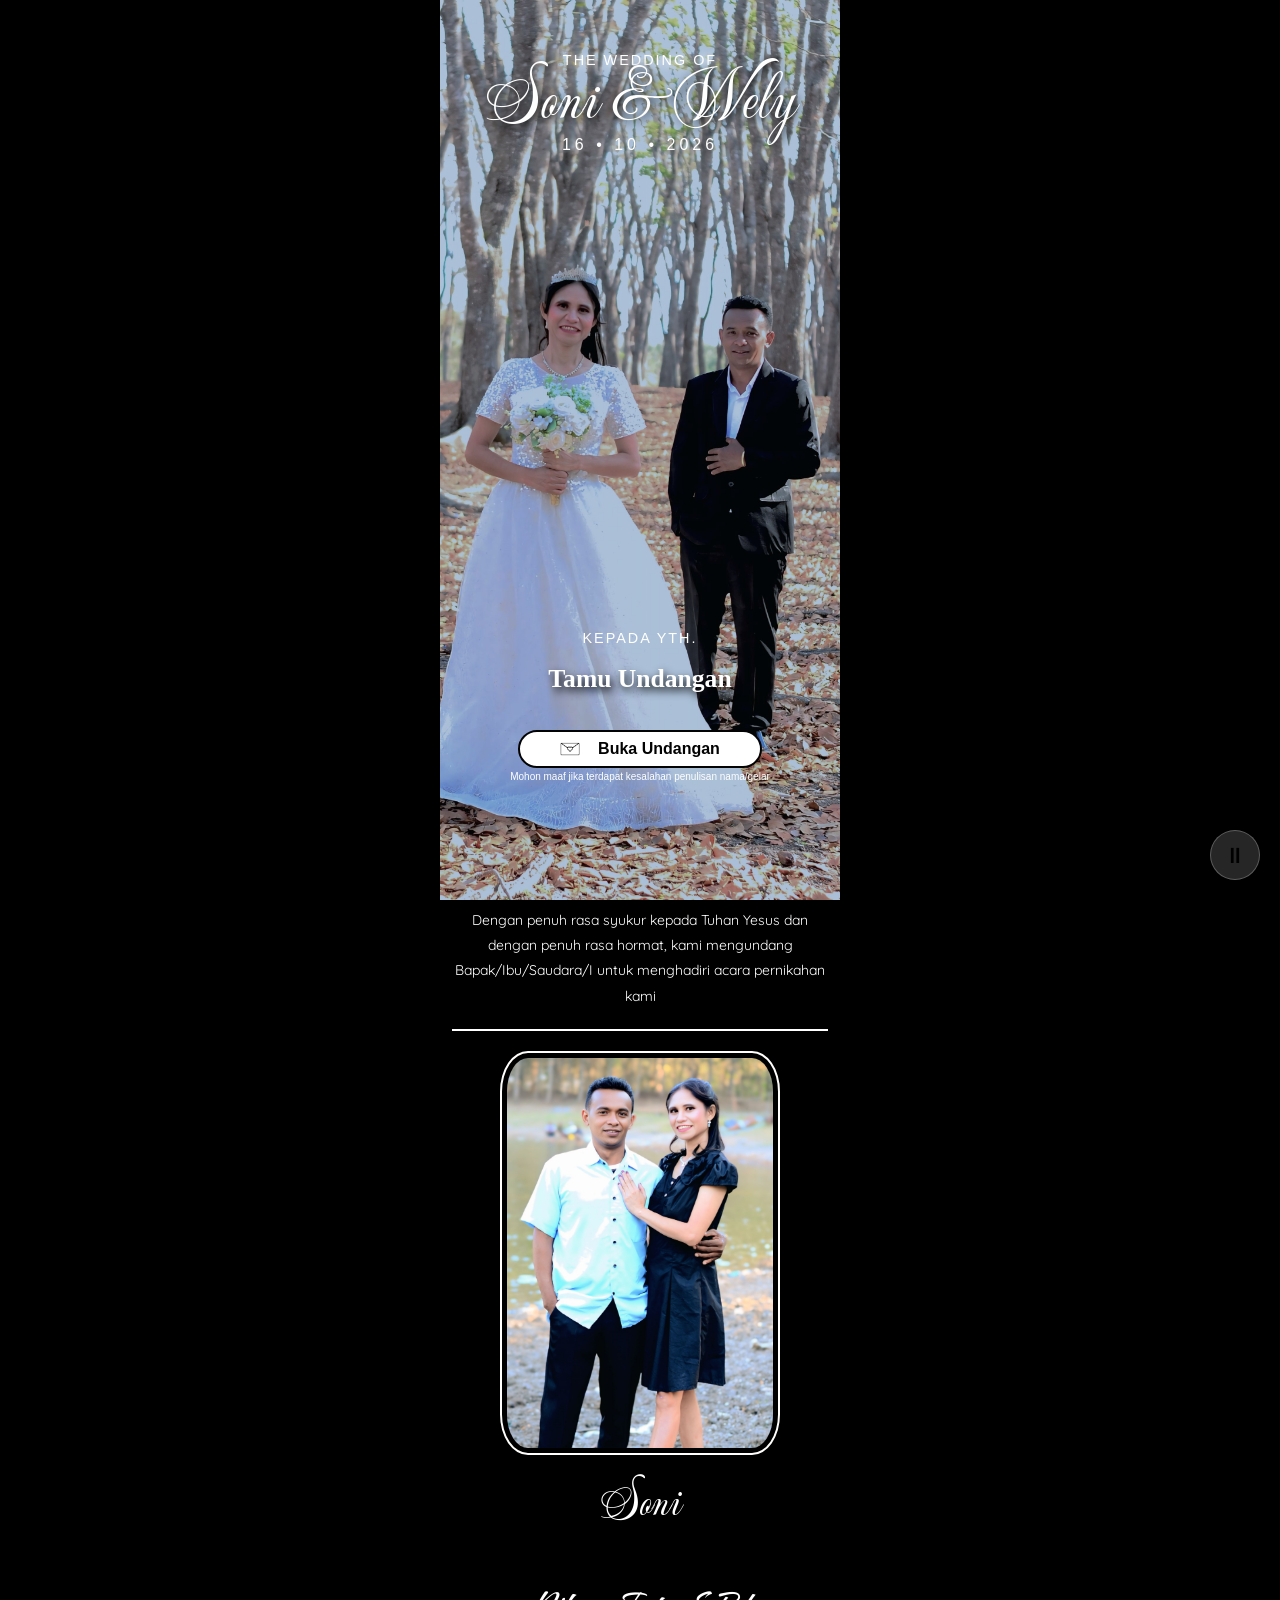
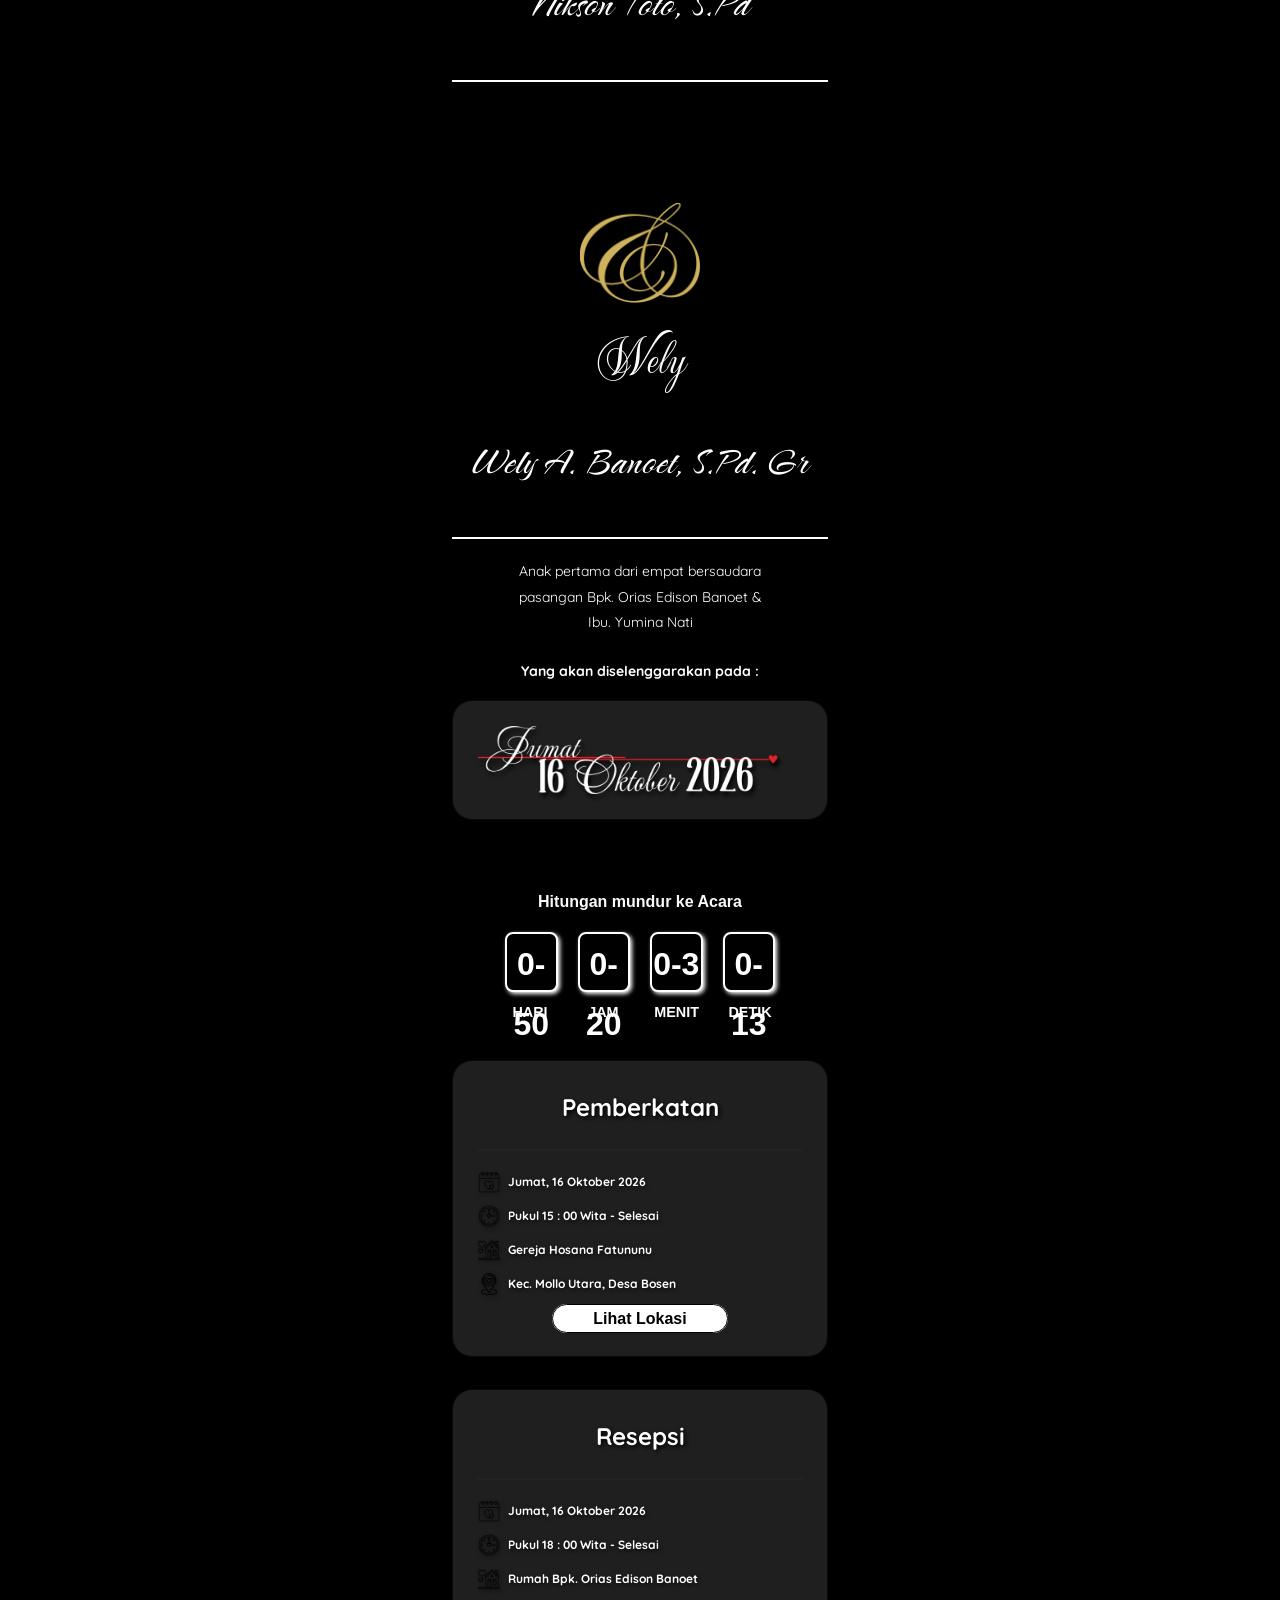
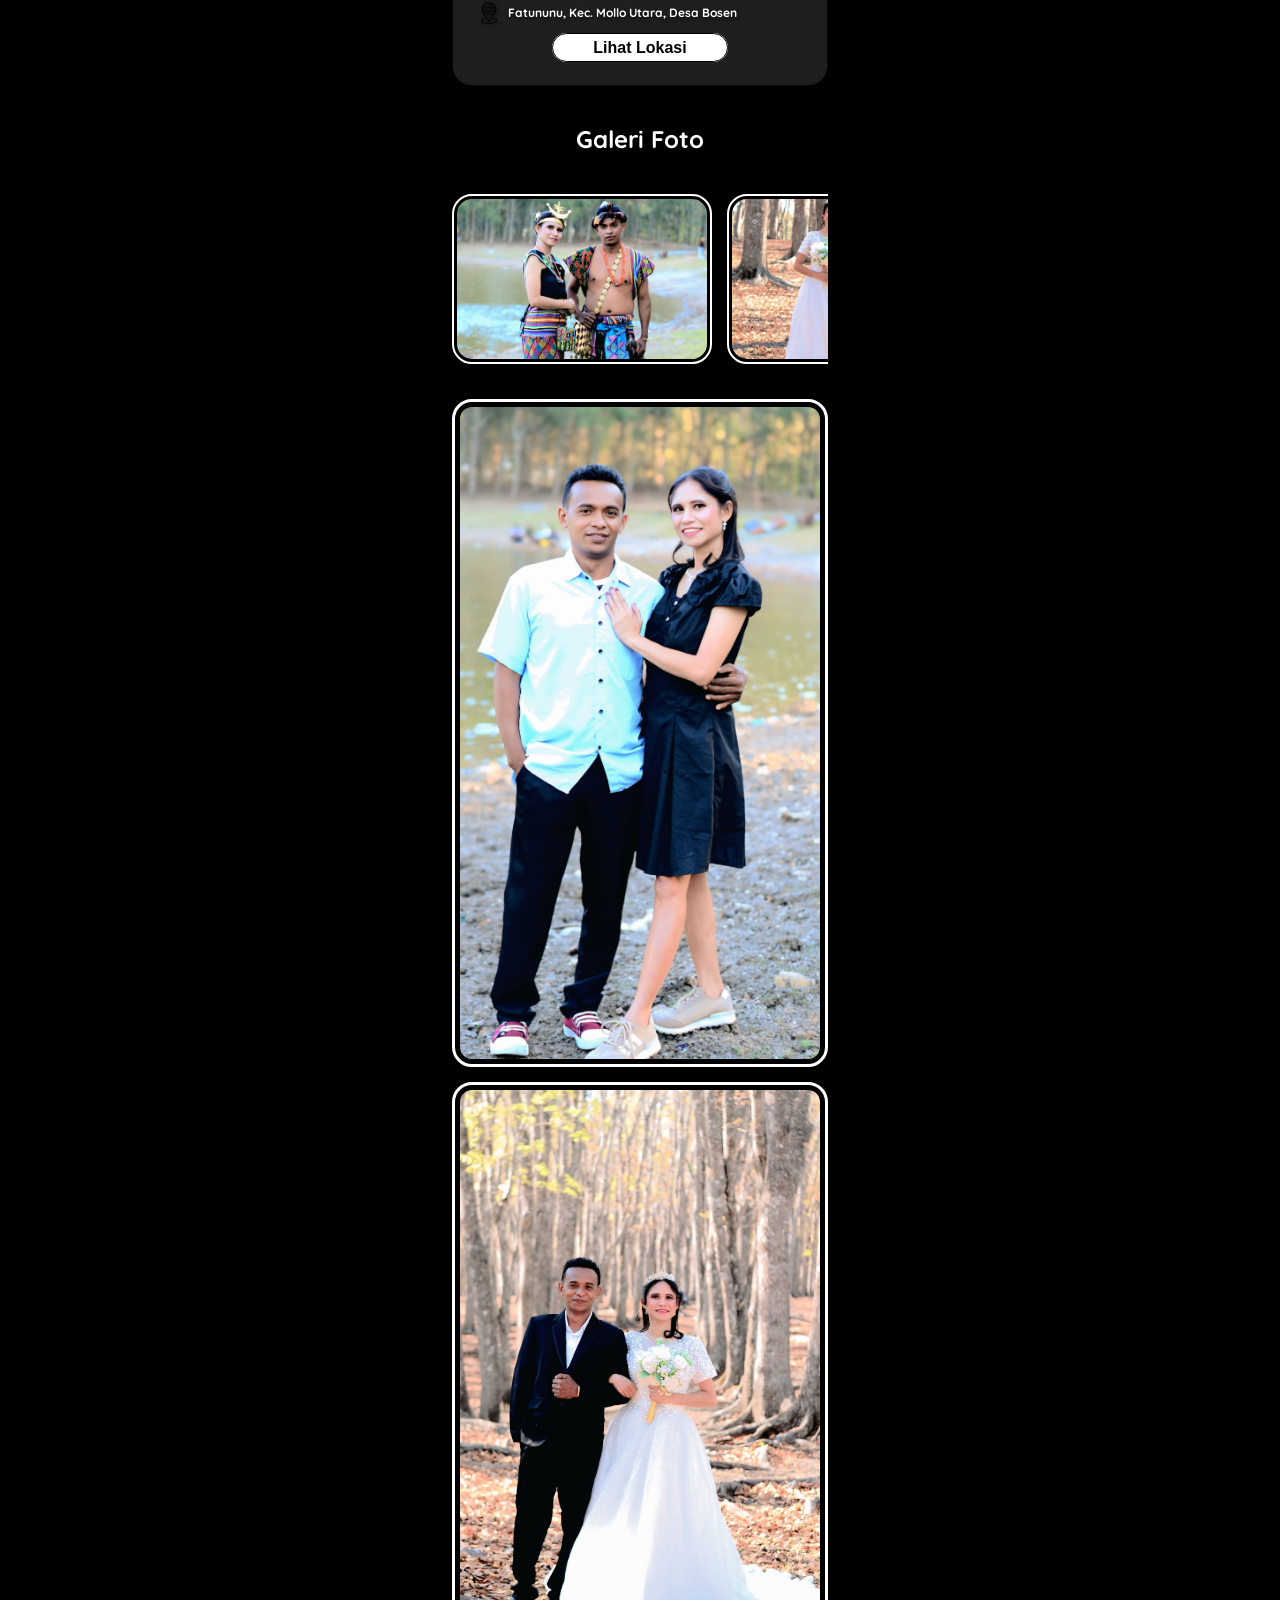
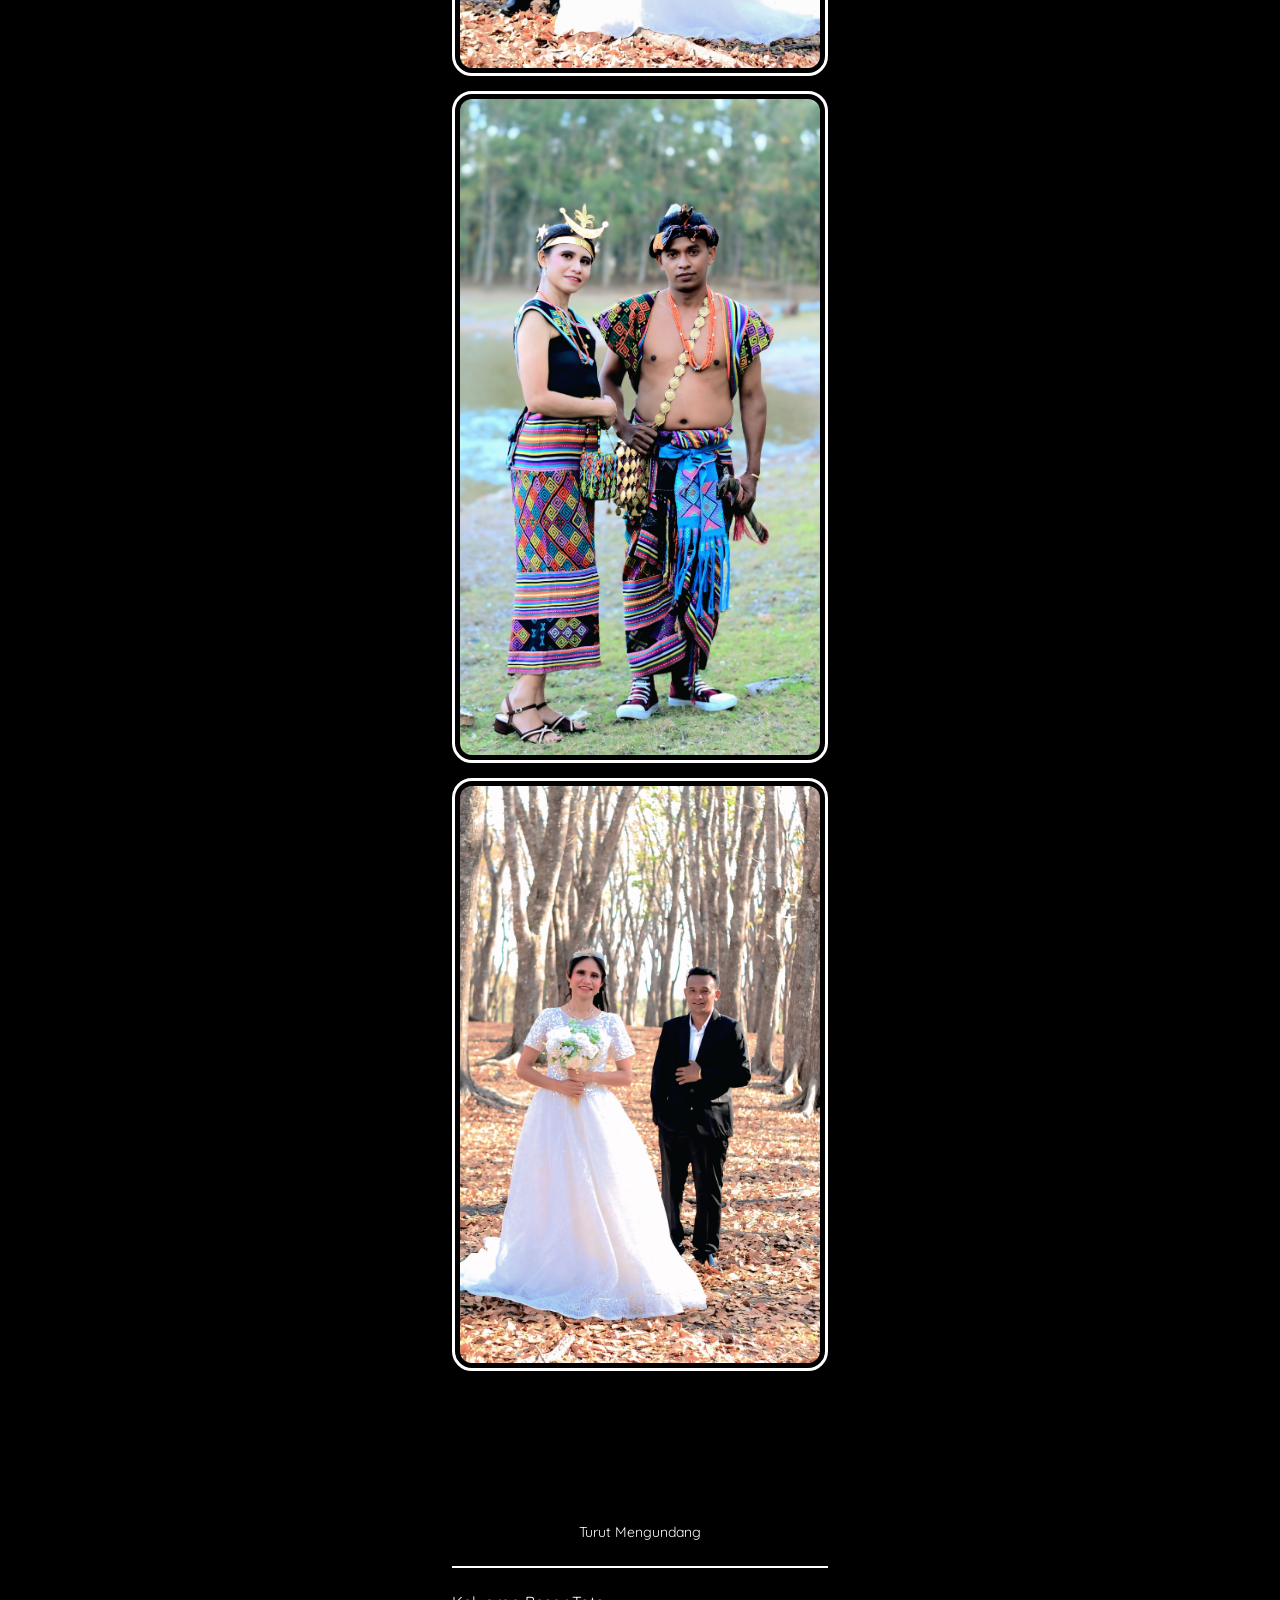
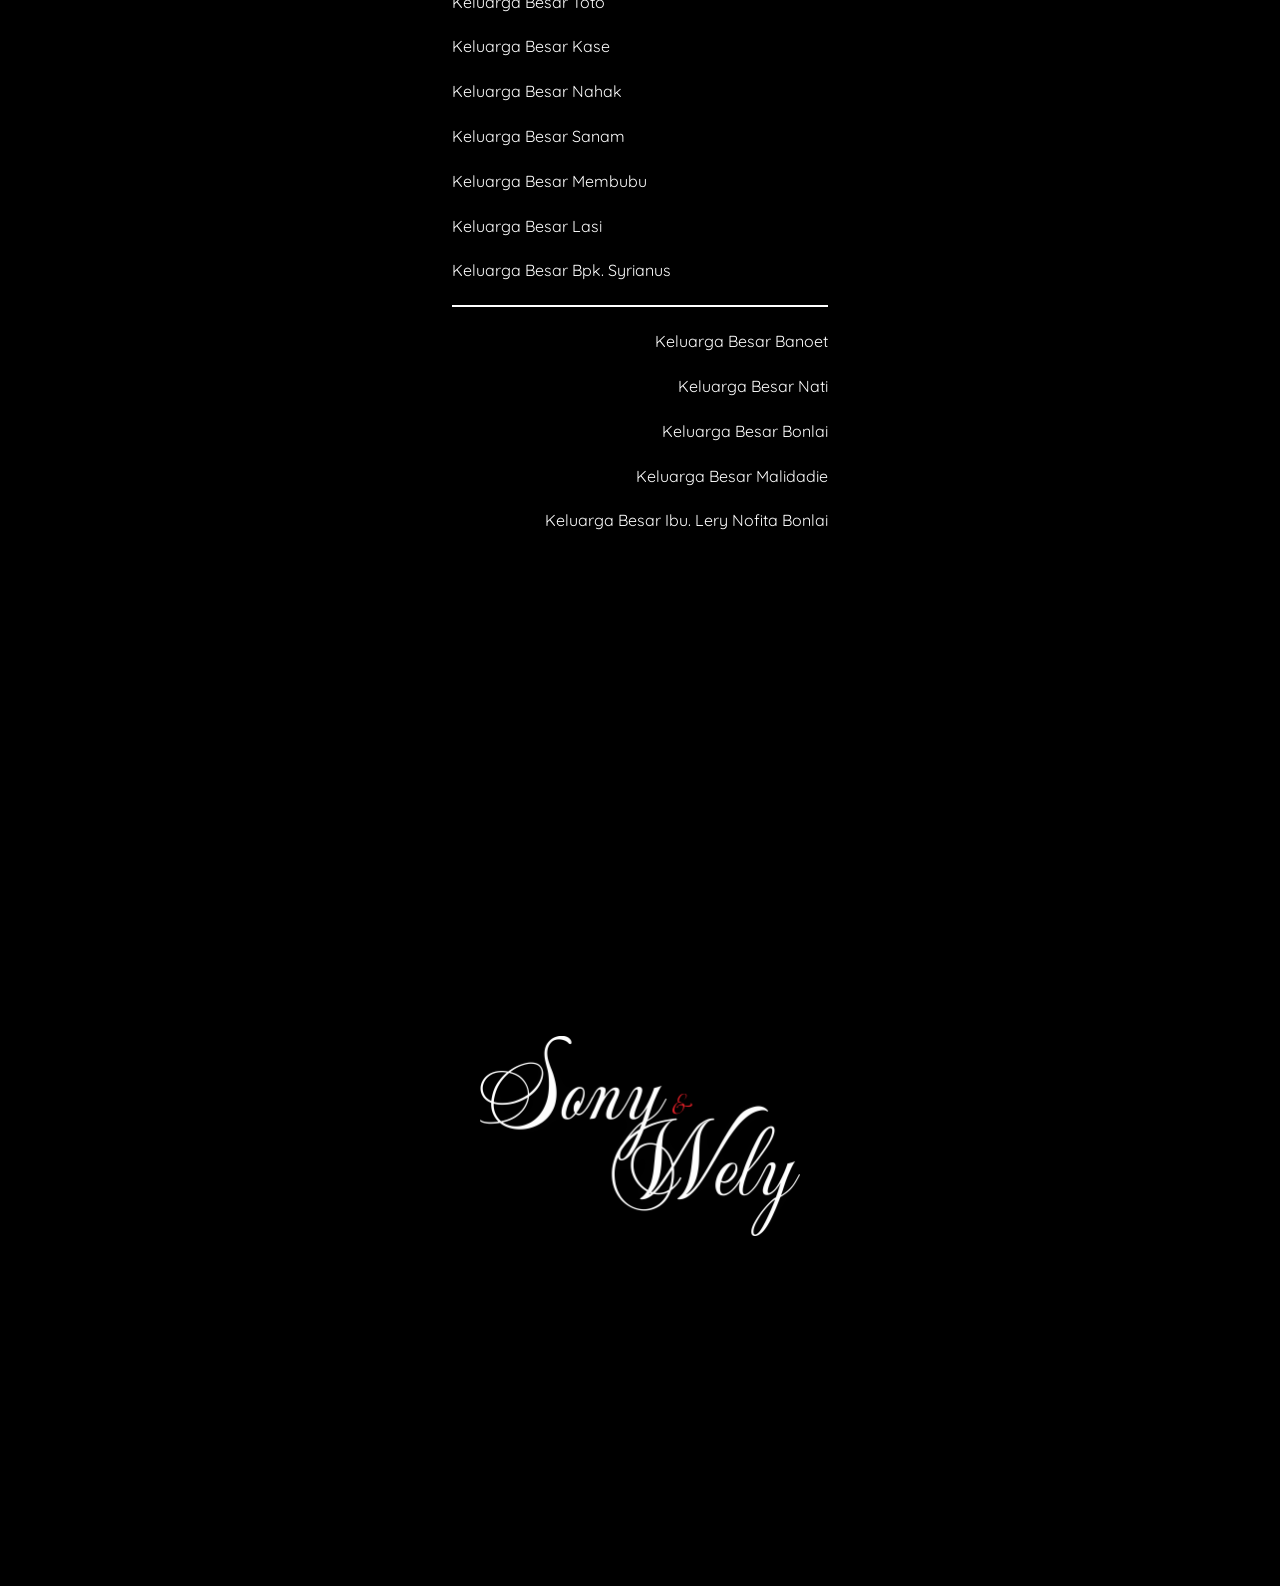
==== commit 819c9c1e: "second commit" ====
--- a/index.html
+++ b/index.html
@@ -10,10 +10,10 @@
 
     <meta property="og:title" content="Undangan Pernikahan Soni & Wely">
     <meta property="og:description" content="Klik untuk membuka undangan pernikahan kami">
-    <meta property="og:image" content="https://linniel.github.io/dendessywedding.github.io/assets/dec/thumb.jpeg">
+    <meta property="og:image" content="https://linniel.github.io/sonywelywedding.github.io/assets/dec/thumb.jpeg">
     <meta property="og:image:width" content="1200">
     <meta property="og:image:height" content="630">
-    <meta property="og:url" content="https://linniel.github.io/dendessywedding.github.io/">
+    <meta property="og:url" content="https://linniel.github.io/sonywelywedding.github.io/">
     <meta property="og:type" content="website">
     <meta property="og:site_name" content="Undangan Pernikahanan Soni & Welly ">
     <meta name="twitter:card" content="summary_large_image">
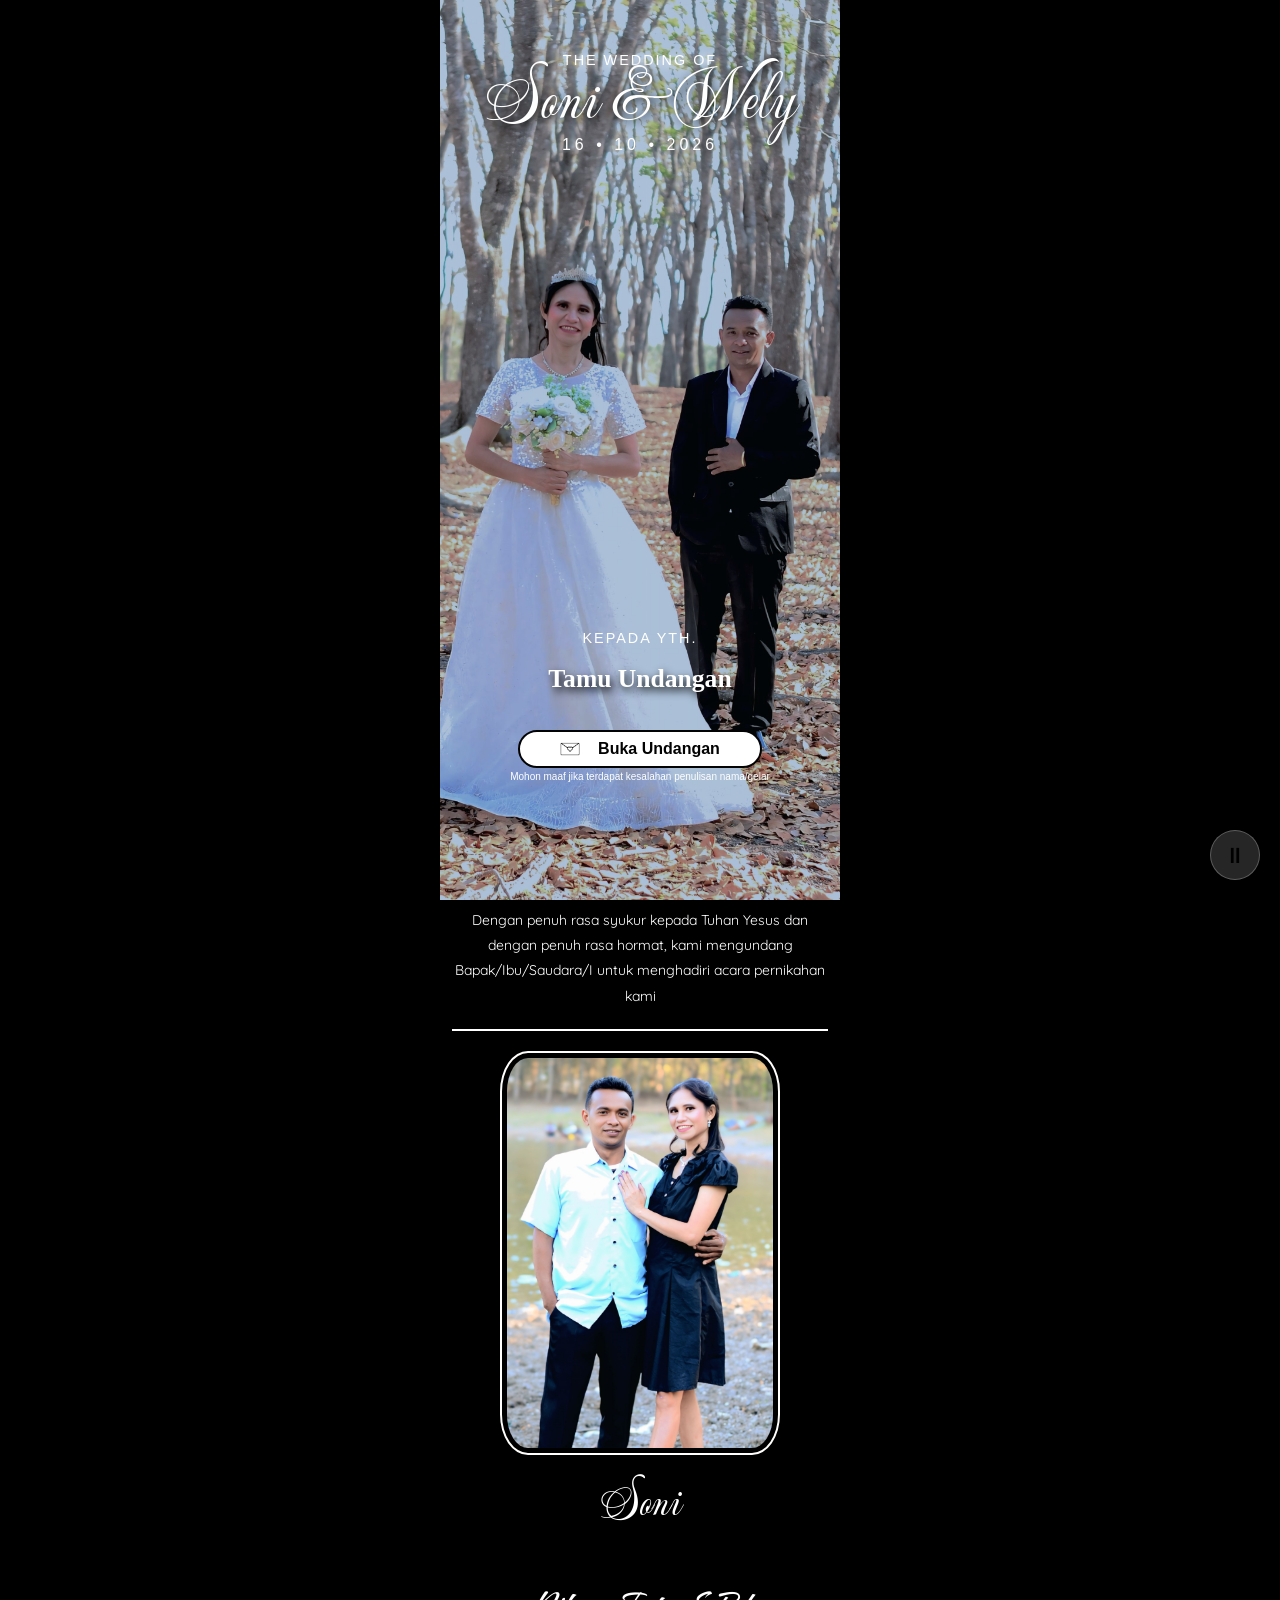
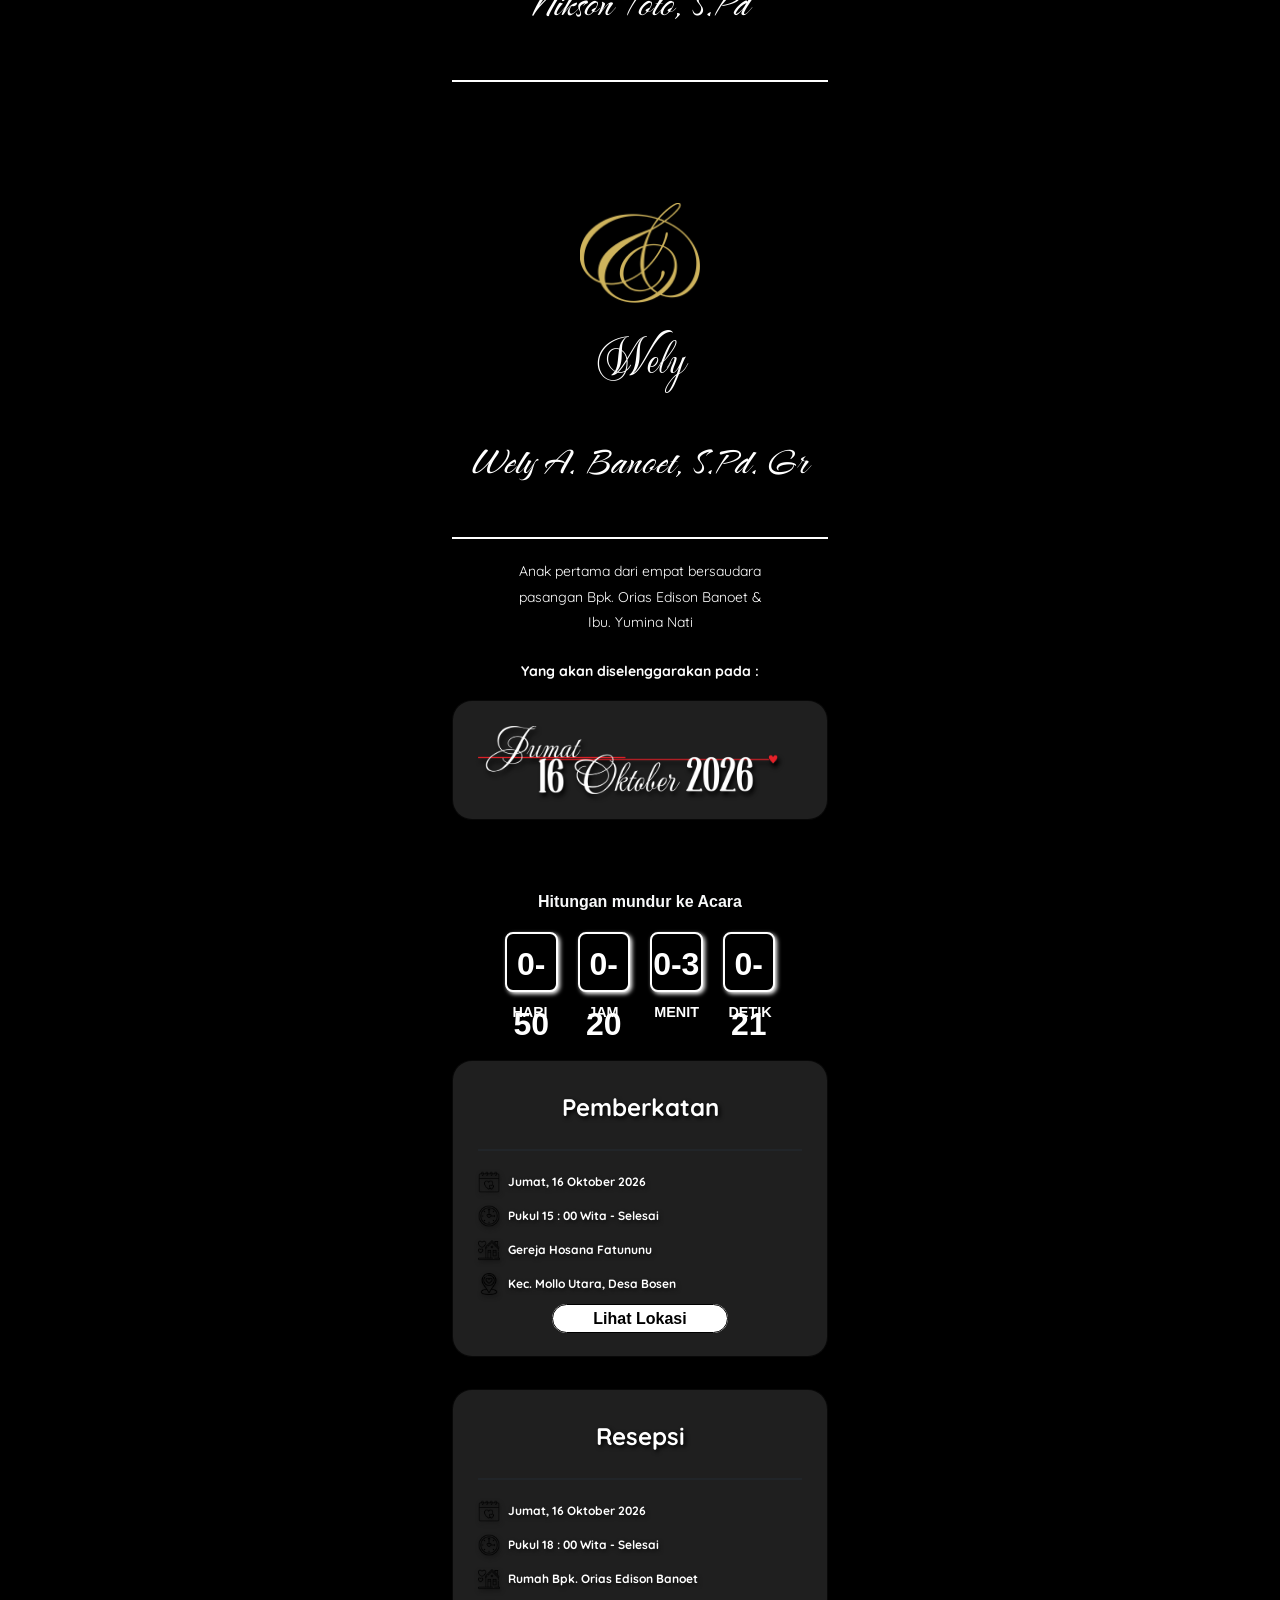
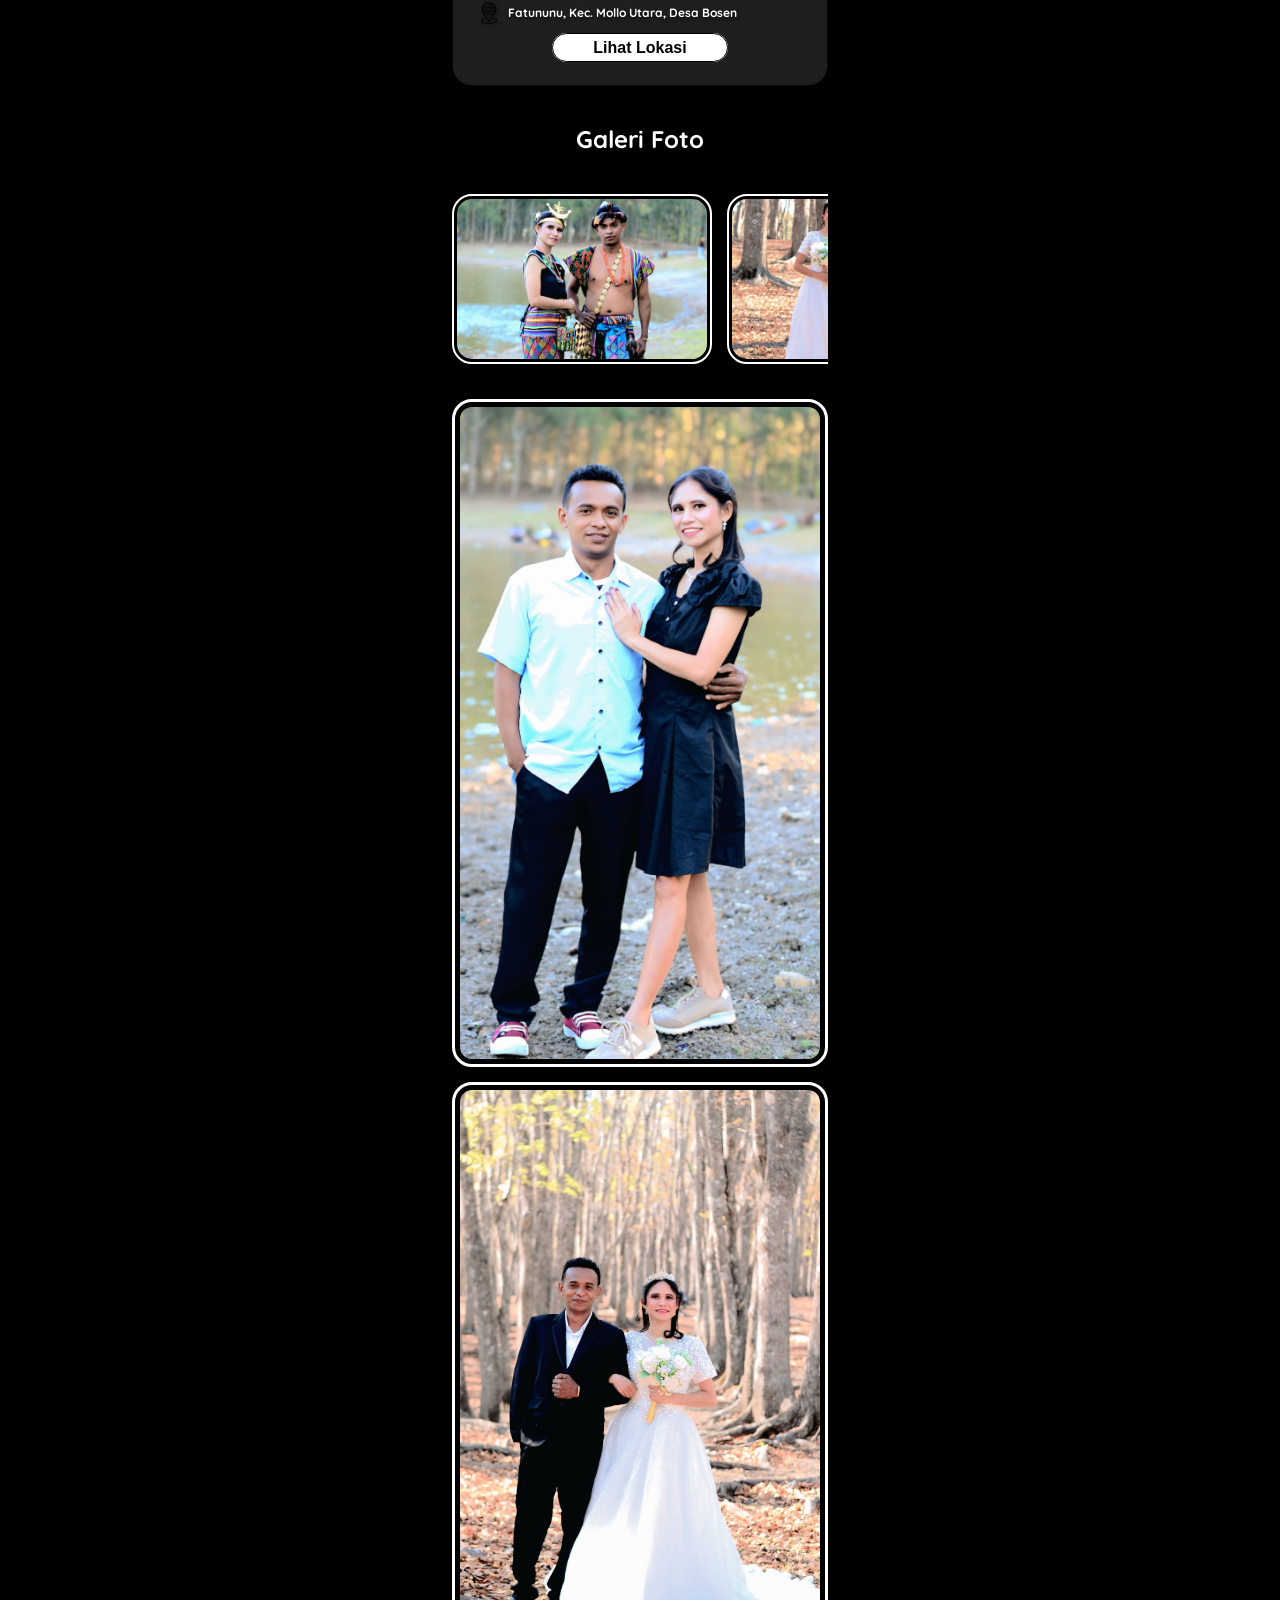
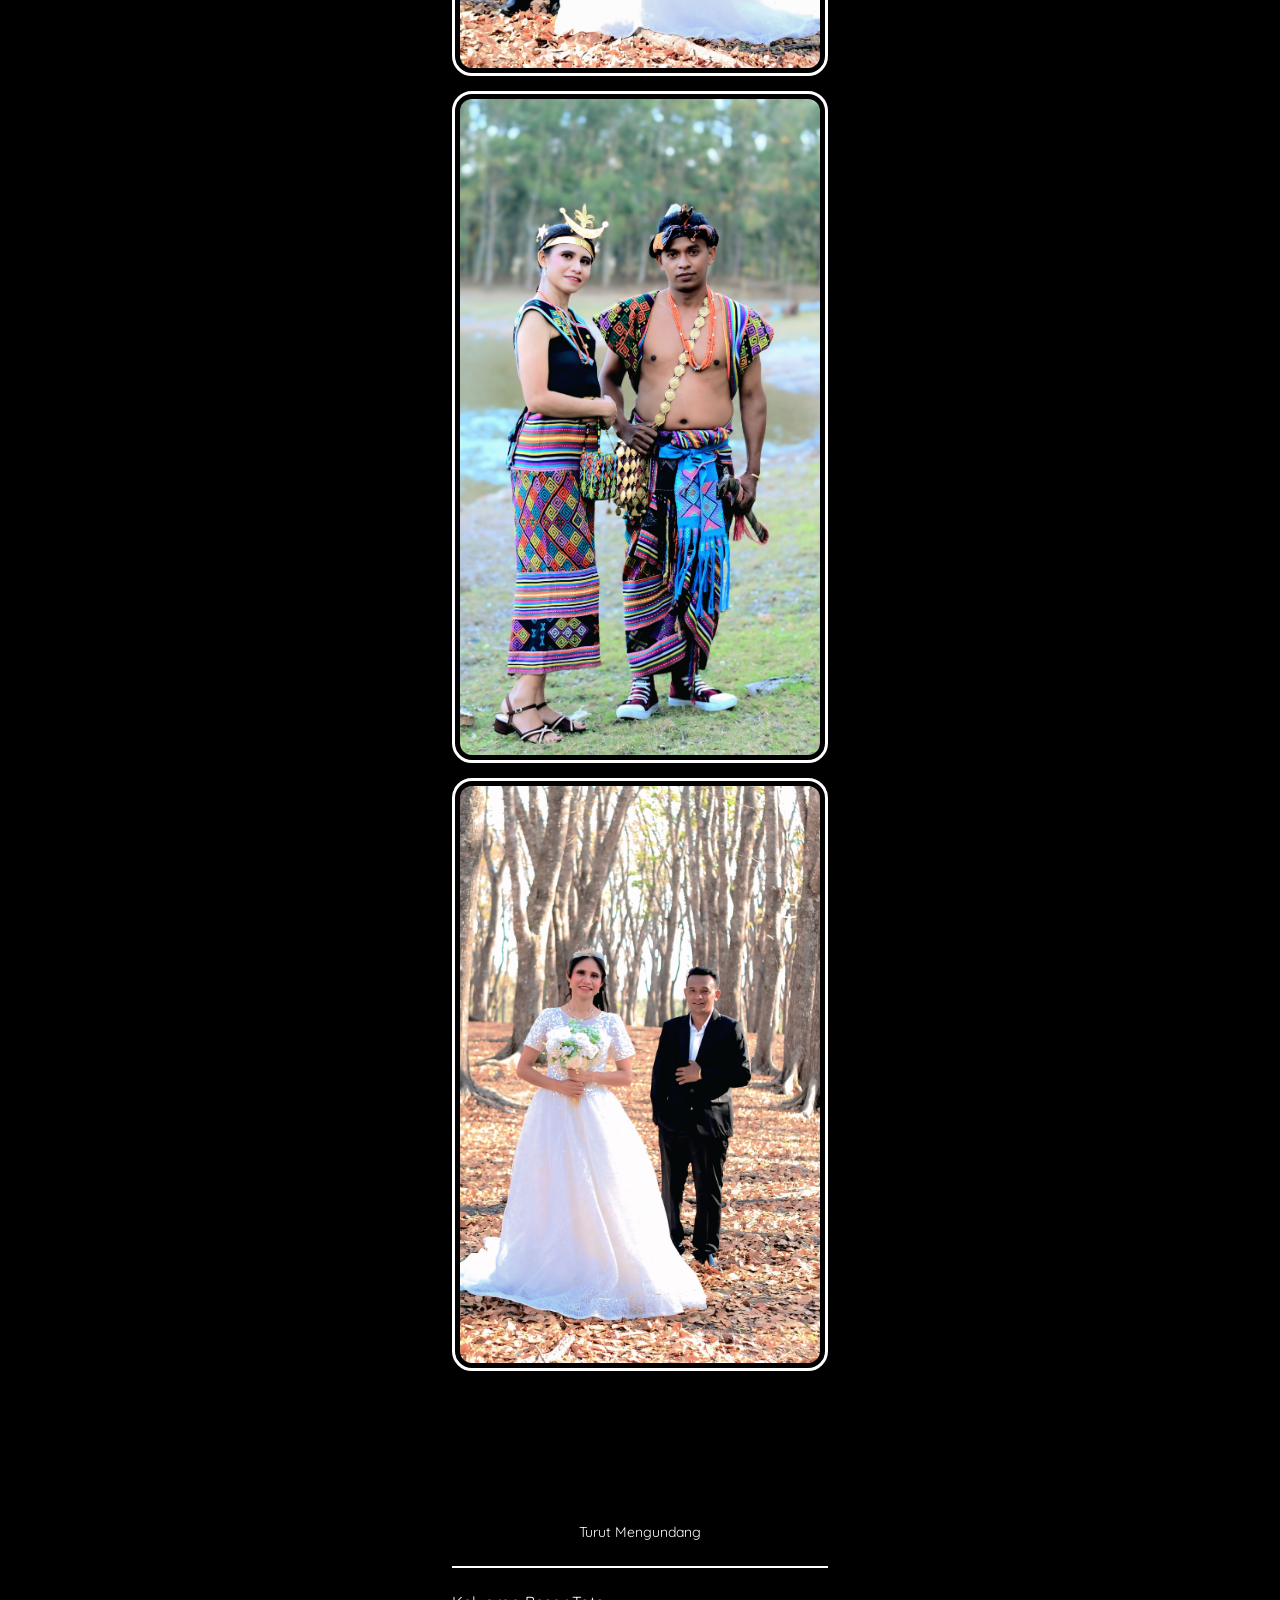
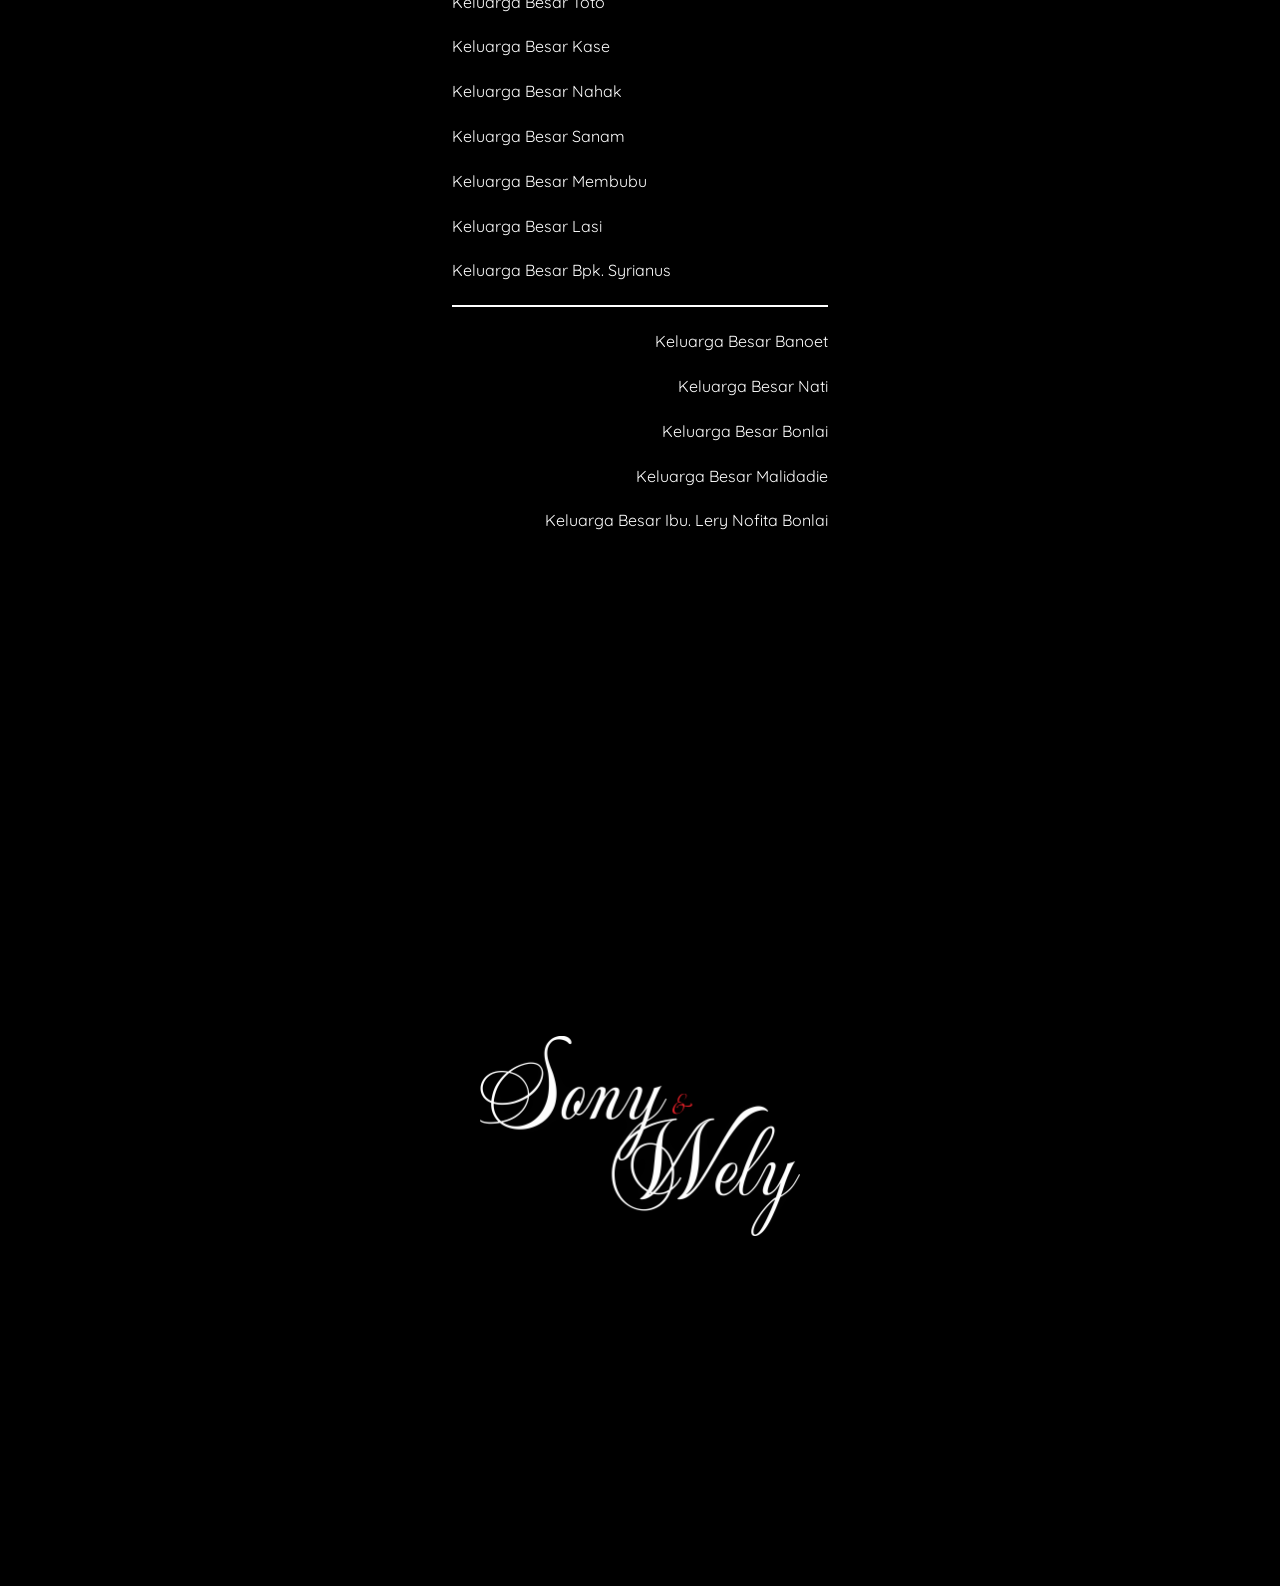
==== commit d1f53e08: "add location" ====
--- a/index.html
+++ b/index.html
@@ -162,7 +162,7 @@
                     data-aos-duration="2000">Nikson Toto, S.Pd</p>
                     <hr class="custom">
                         <p class="txt" data-aos="fade-up" 
-                    data-aos-duration="2000">Anak pertama dari empat bersaudara <br> pasangan Bpk. Marten Toto & <br> Ibu. Dortis Makdorita Kase</p>
+                    data-aos-duration="2000">Anak pertama dari empat bersaudara <br> pasangan Bpk. Marten Toto & <br> Ibu. Dortia Makdarita Kase</p>
                     </div>
                     <img src="assets/dec/dan.png" alt="wedding ring" class="ring" data-aos="zoom-in" 
                     data-aos-duration="2000">
@@ -244,7 +244,7 @@
                             Kec. Mollo Utara, Desa Bosen
                         </p>
                     </div>
-                    <a href="https://maps.app.goo.gl/Z5kDWR29DsrmviBg7" target="_blank" class="btn_maps mt-4">
+                    <a href="https://maps.app.goo.gl/8ArLDRnhneVrnrQK8" target="_blank" class="btn_maps mt-4">
                   Lihat Lokasi
                     </a>
                 </div>
@@ -273,7 +273,7 @@
                         Fatununu, Kec. Mollo Utara, Desa Bosen
                     </p>
                 </div>
-                    <a href="https://maps.app.goo.gl/Z5kDWR29DsrmviBg7" target="_blank" class="btn_maps mt-4">
+                    <a href="https://maps.app.goo.gl/VBBvEFazXTbZenC56" target="_blank" class="btn_maps mt-4">
                   Lihat Lokasi
                     </a>
                 </div>
--- a/assets/css/linniel_2.css
+++ b/assets/css/linniel_2.css
@@ -79,10 +79,10 @@
 ====================================================== */
 
 .kutipan{
-    background-color: rgba(245, 241, 241, 0.438);
+    background-color: rgba(0, 0, 0, 0.781);
     border-radius: 20px;
     backdrop-filter:blur(1px);
-    border: solid 2px black;
+    border: solid 2px rgb(253, 252, 252);
 }
 .kutipan_2{
     font-size: 22px;
@@ -91,7 +91,7 @@
     font-weight: bolder;
 }
 .ayat{
-    color:var(--color-primary) !important;
+    color:var(--color-secondary) !important;
     margin-bottom:15px;
     filter: drop-shadow(2px 1px 4px rgb(255, 255, 255));
     font-family: "Caramel", cursive;
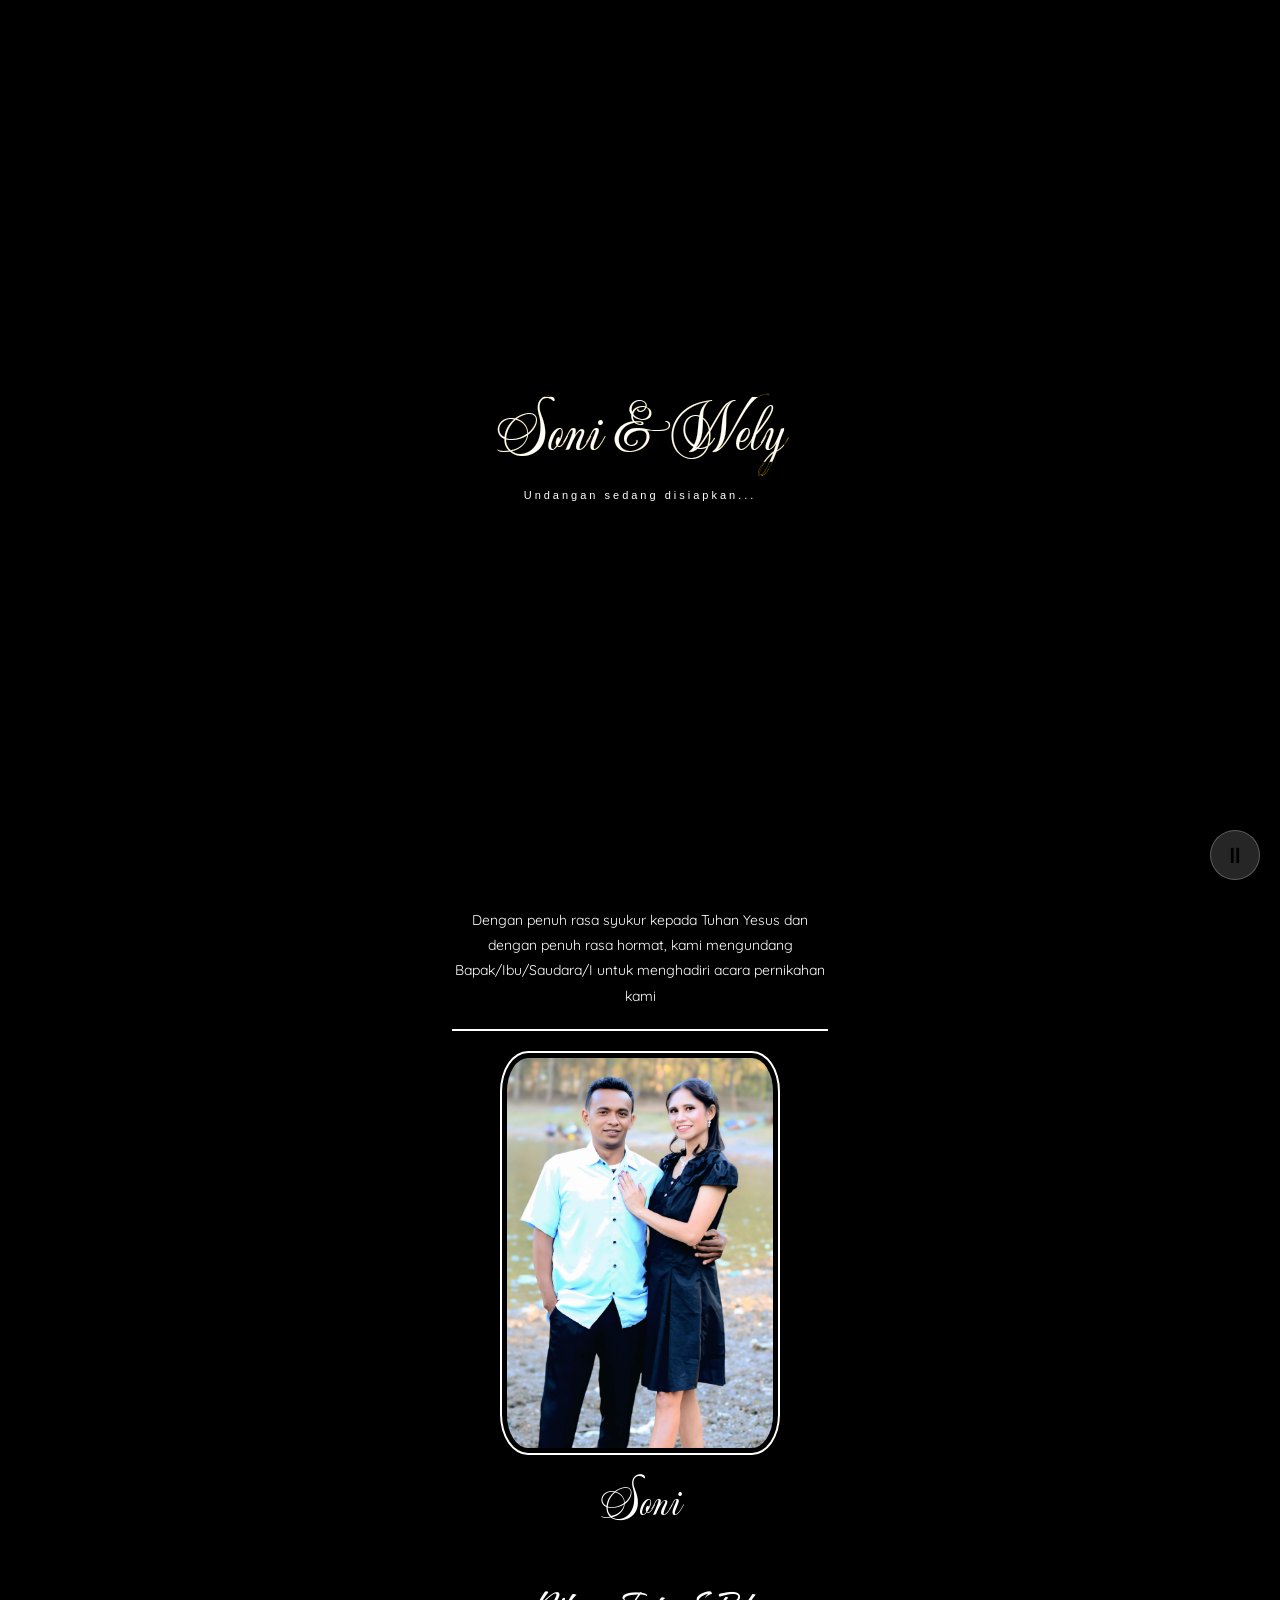
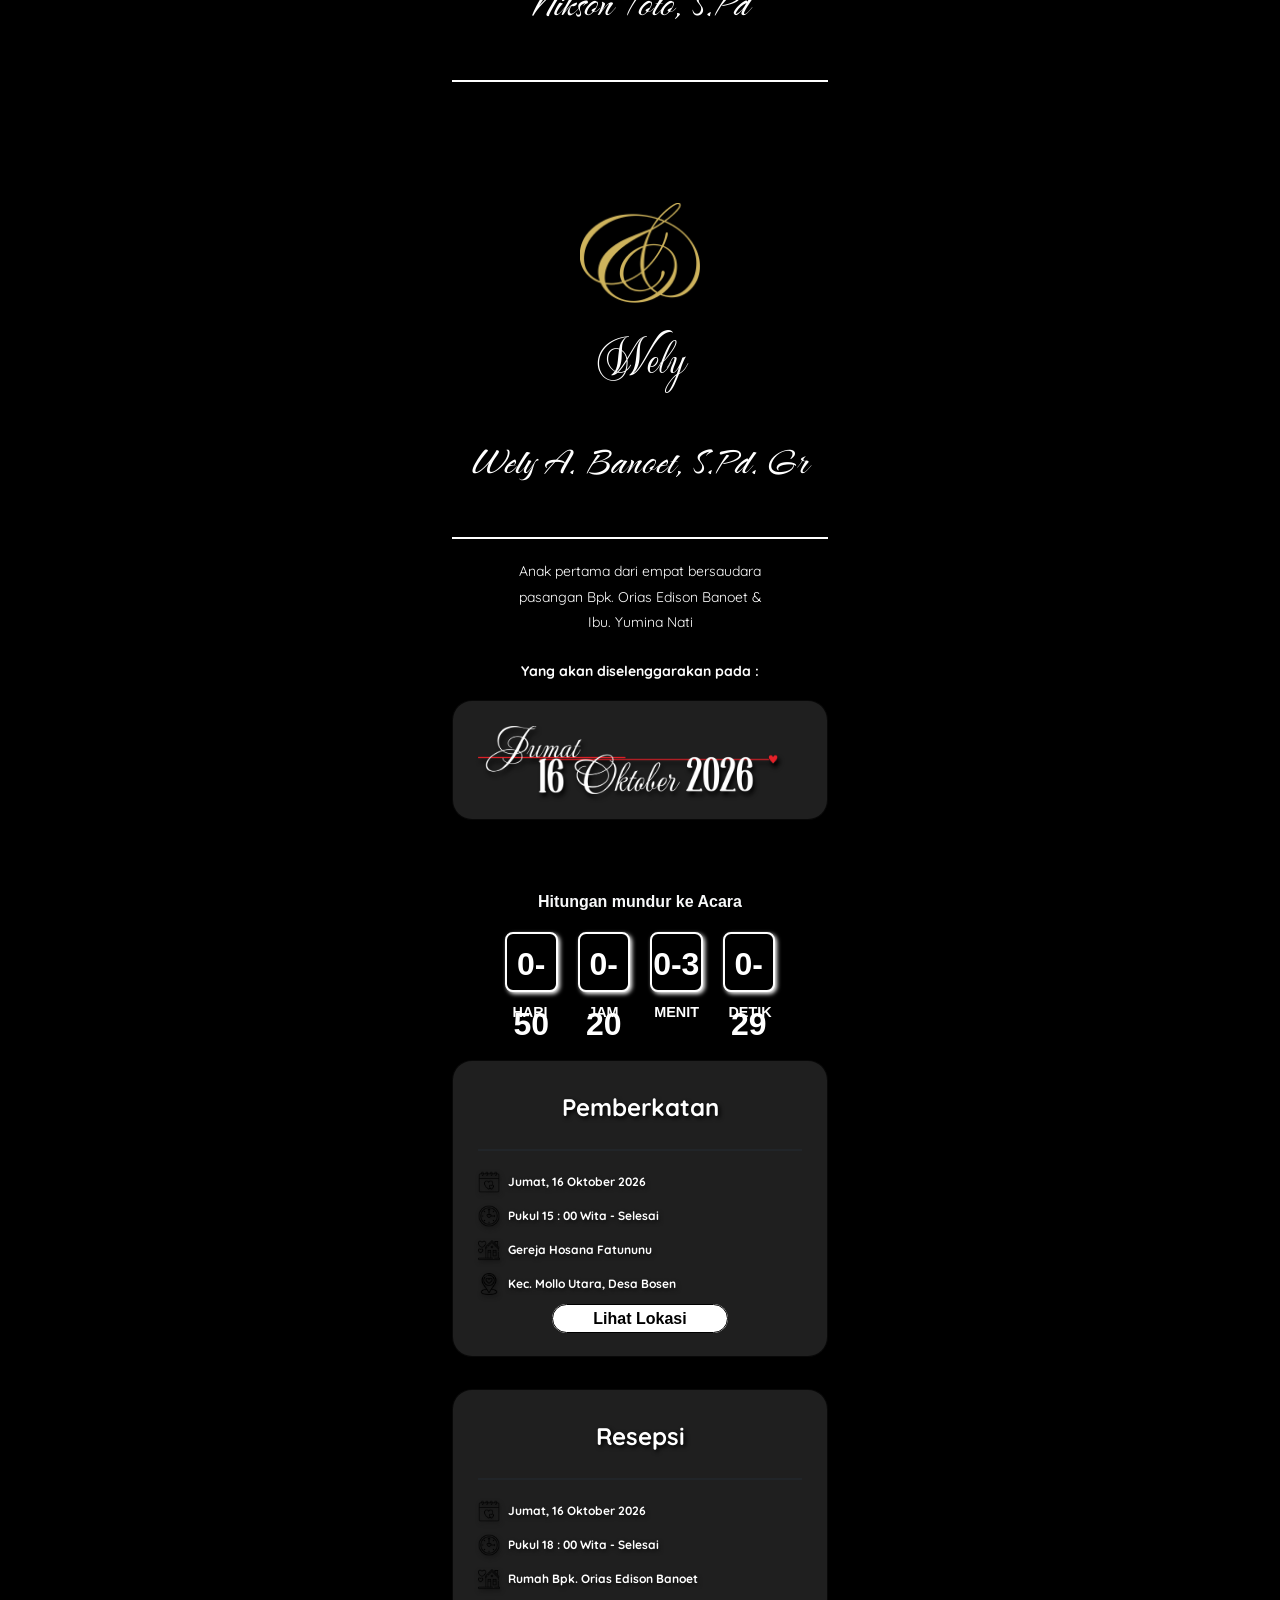
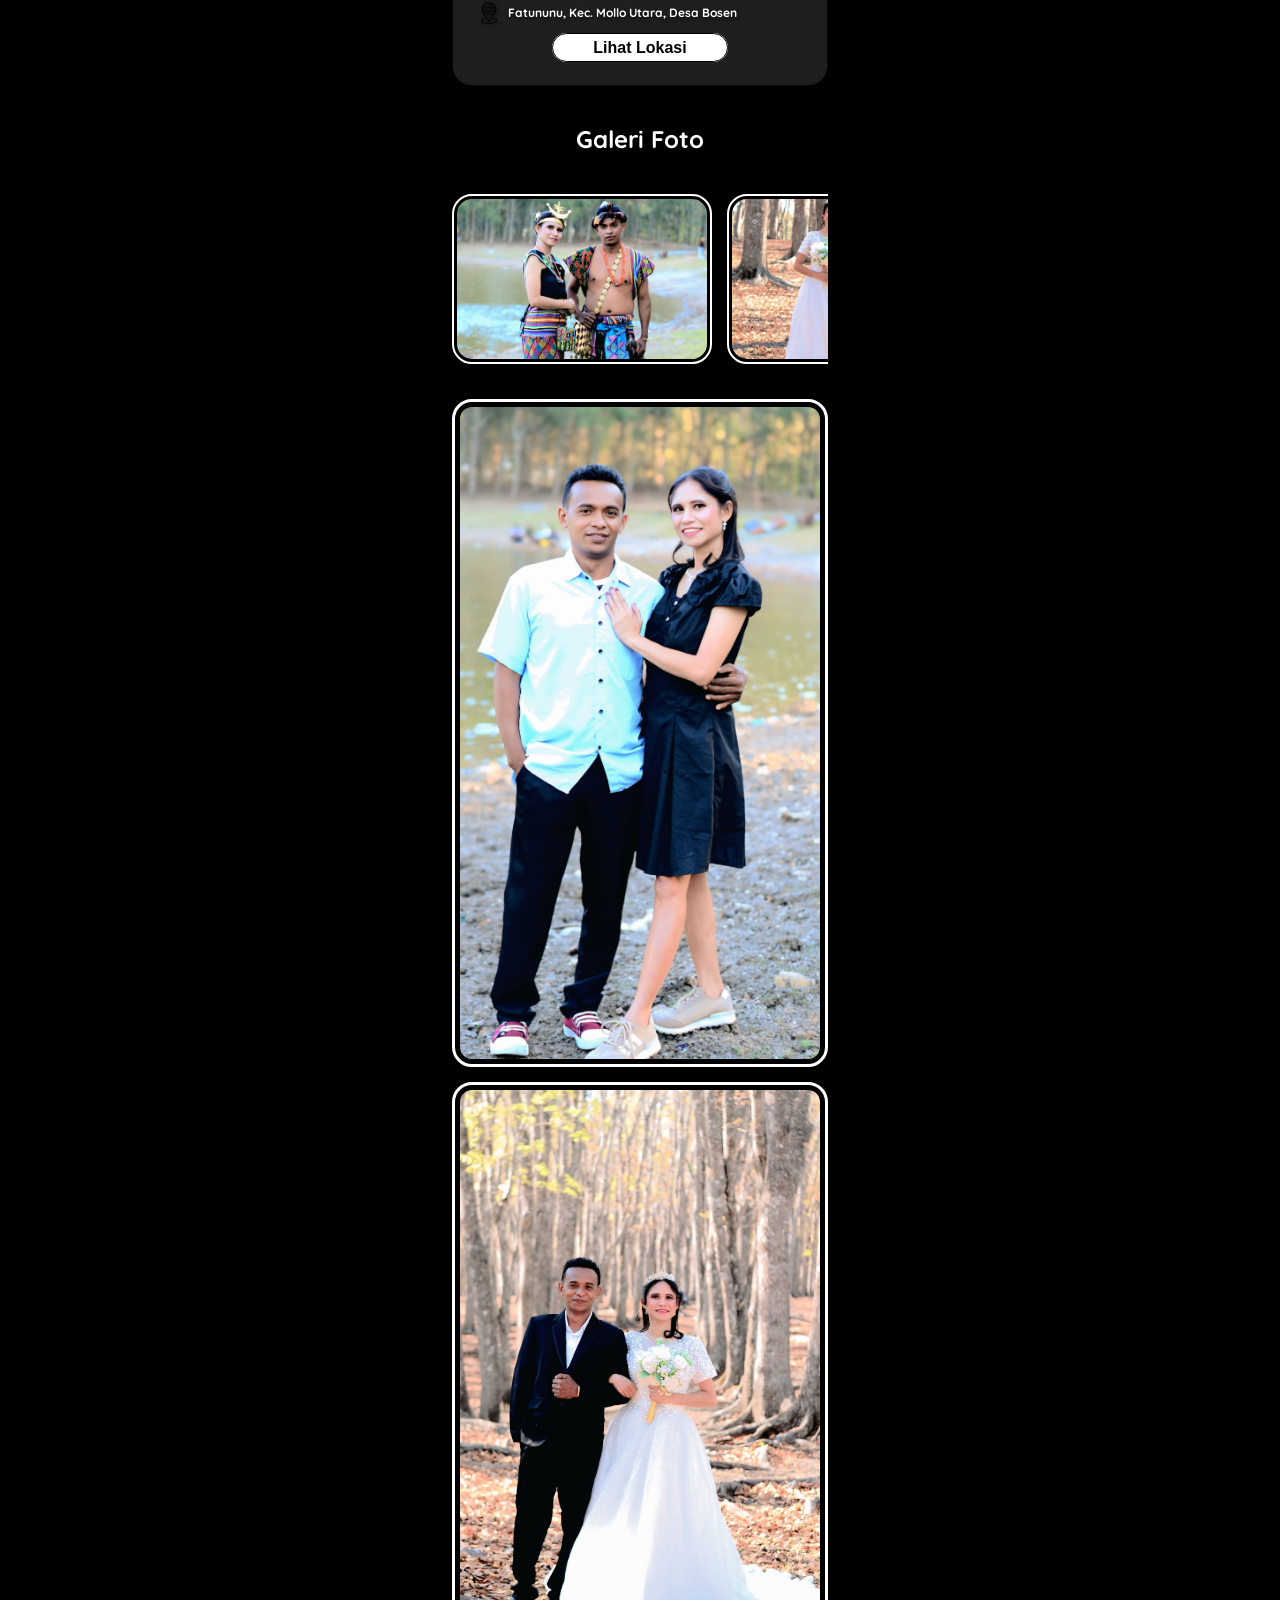
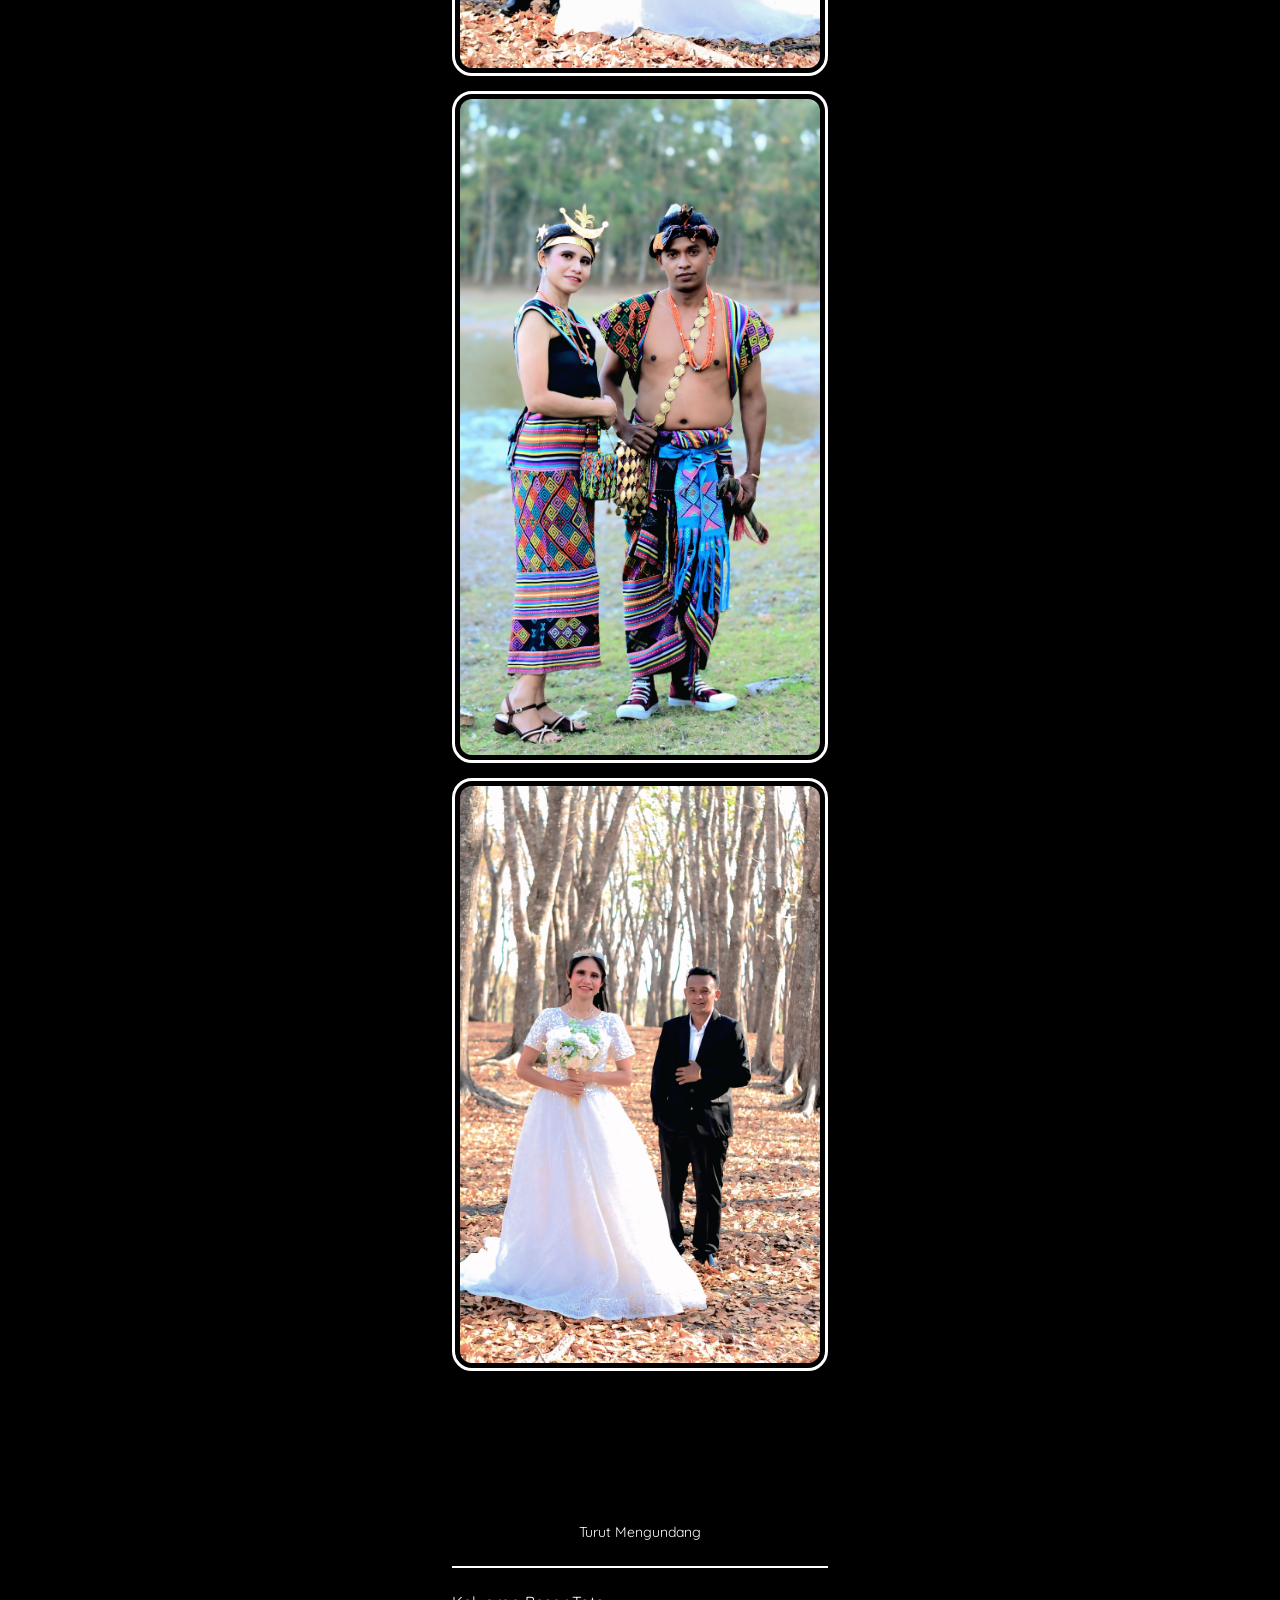
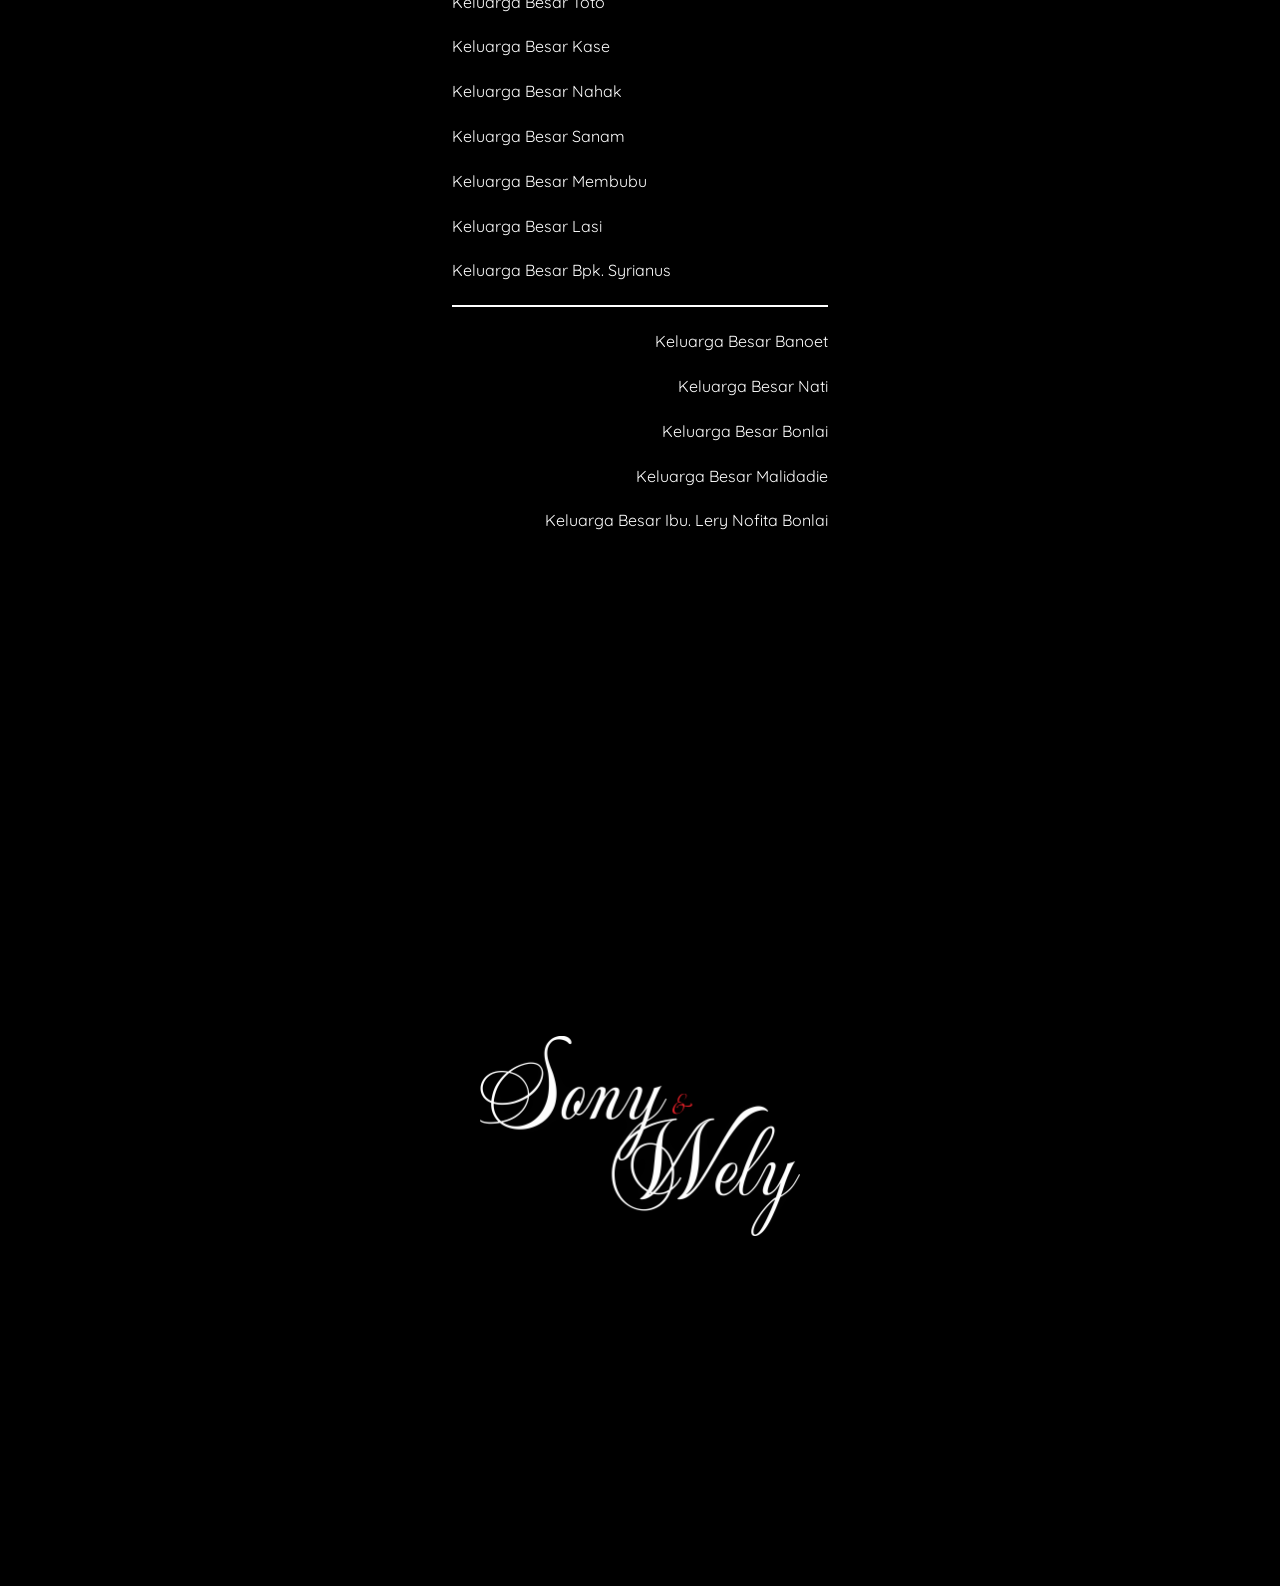
==== commit 76b3becc: "add loader" ====
--- a/index.html
+++ b/index.html
@@ -47,7 +47,6 @@
 </head>
 
 <body class="overflow-hidden">
-    <!-- 
     <div id="loader">
             <div class="name-loader">
                 <span class="name-outline">Soni & Wely</span>
@@ -58,7 +57,6 @@
                  Undangan sedang disiapkan...
             </div>
         </div>
-    -->
 
     <div class="mobile-container">
         
--- a/assets/css/loader.css
+++ b/assets/css/loader.css
@@ -14,7 +14,7 @@
 .name-loader {
     position: relative;
     display: inline-block;
-    font-family: "Beau Rivage", cursive;
+    font-family: "Mea Culpa", cursive;
     font-size: 65px;
     line-height: 1;
 }
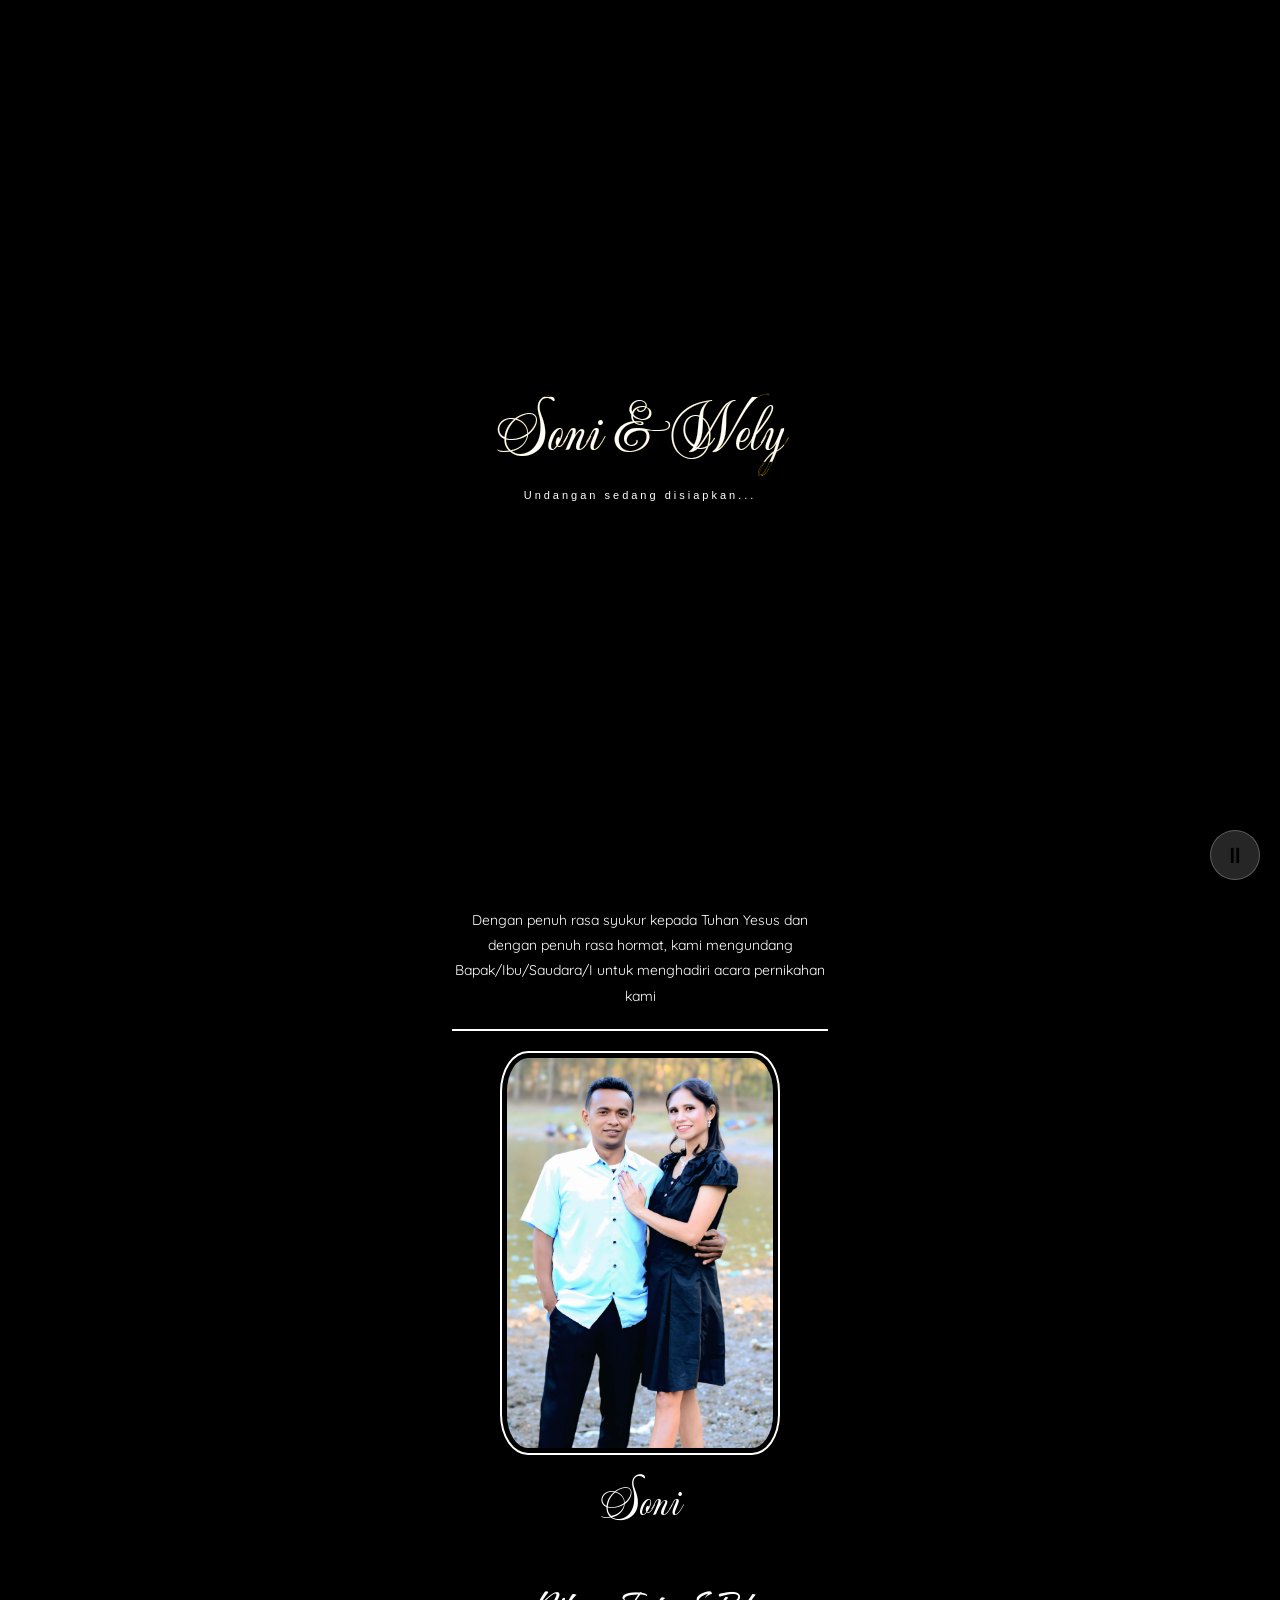
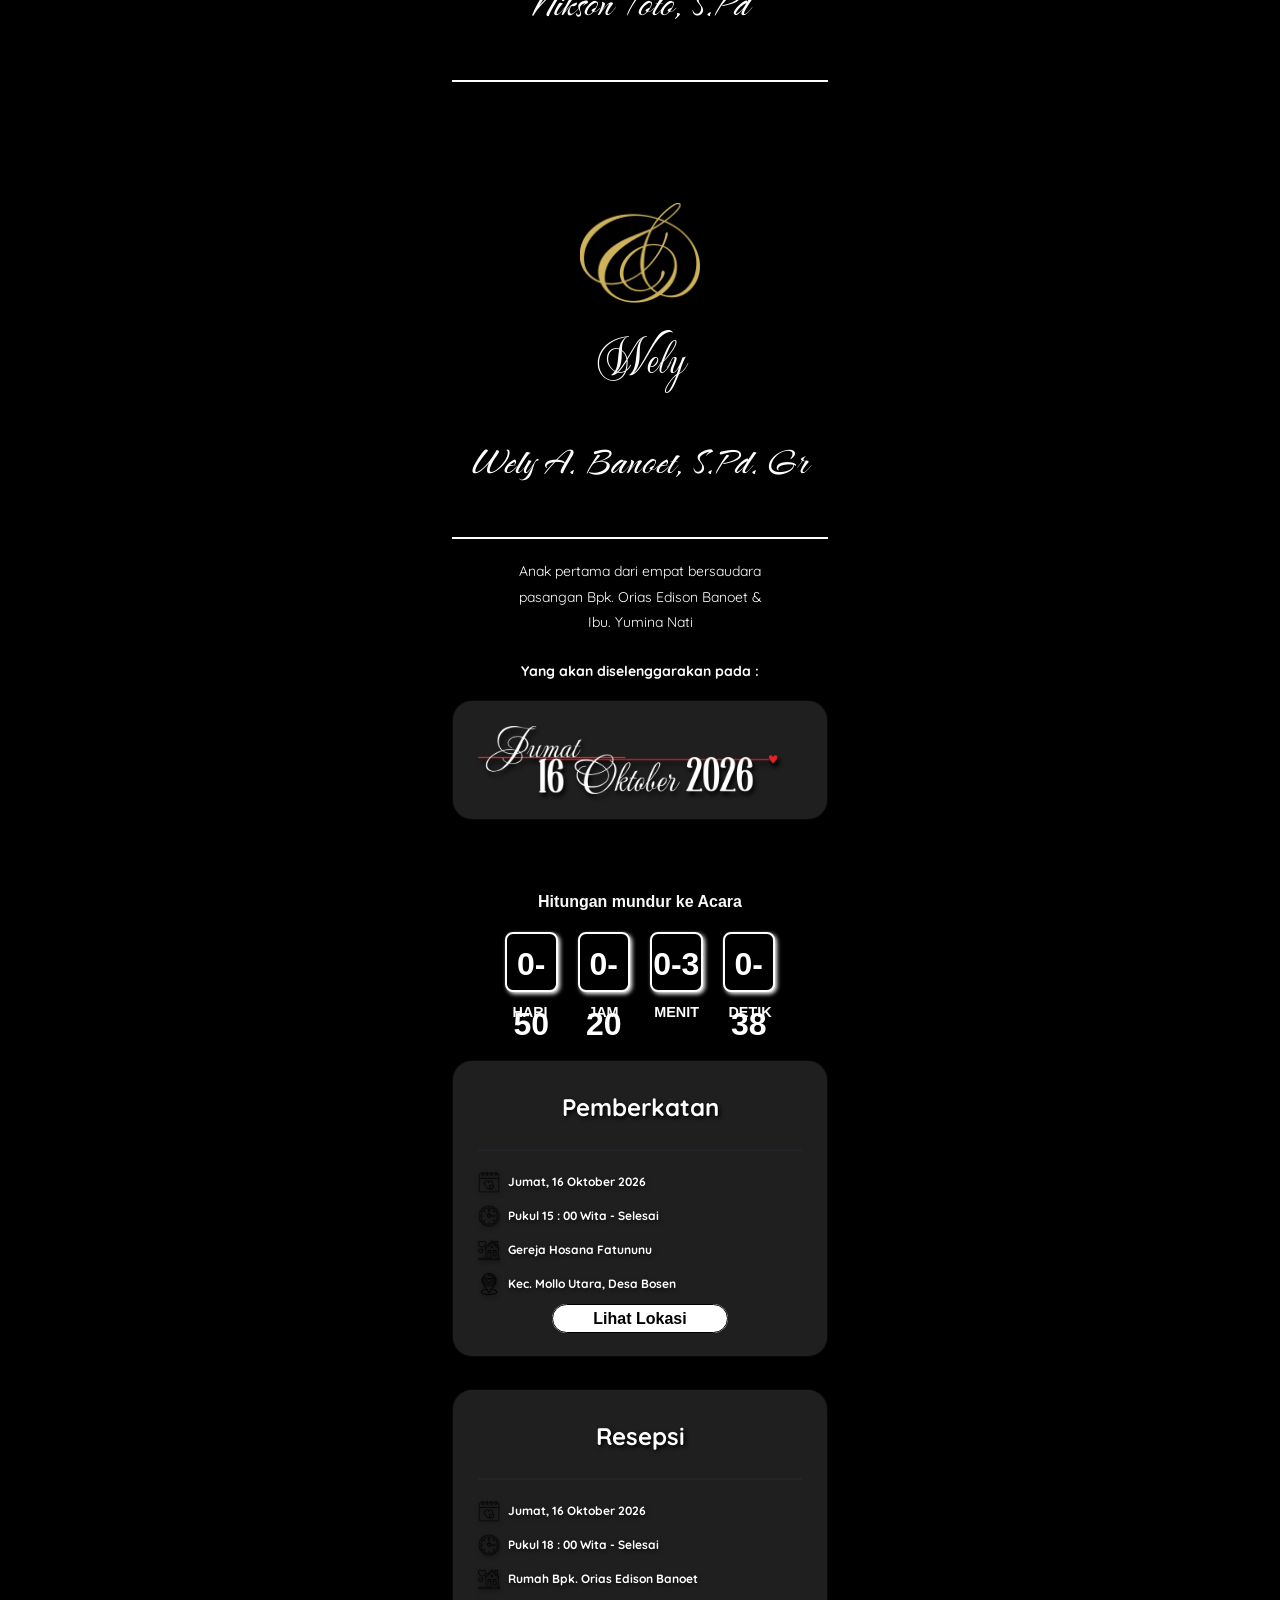
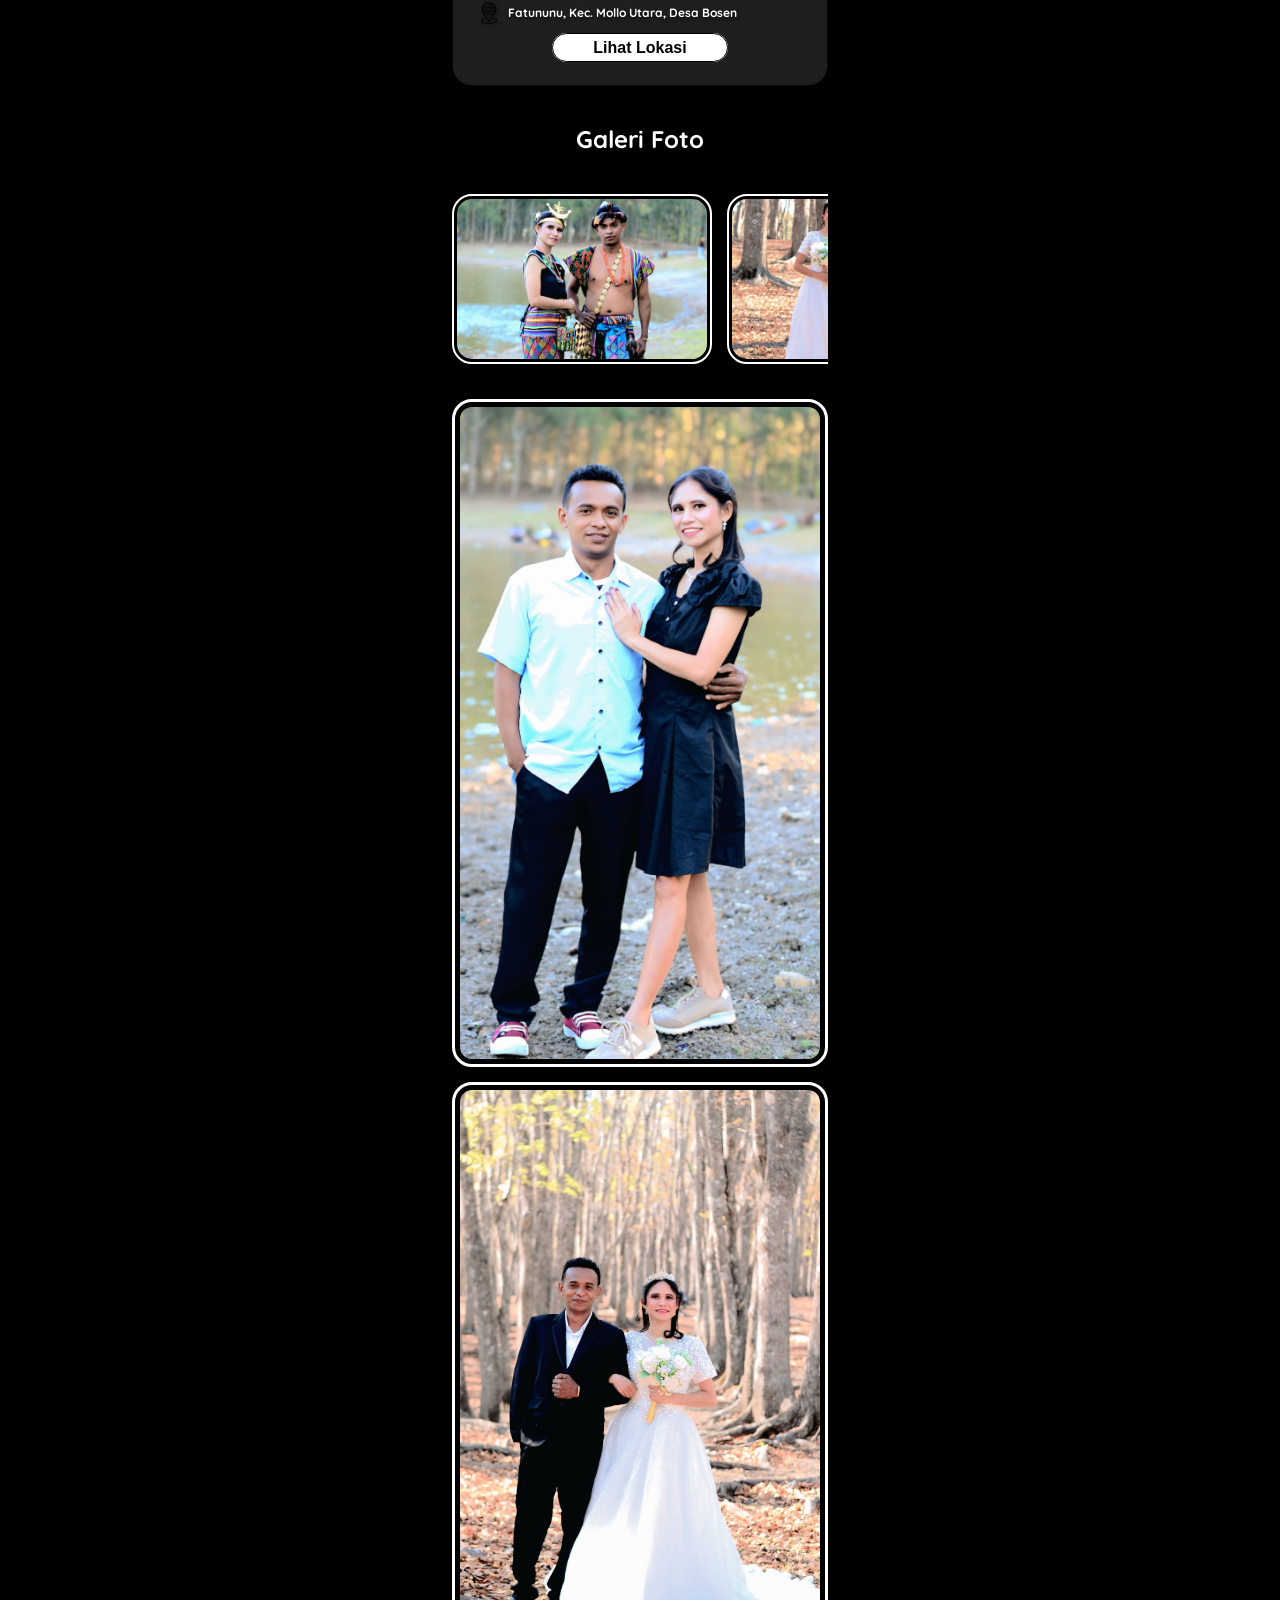
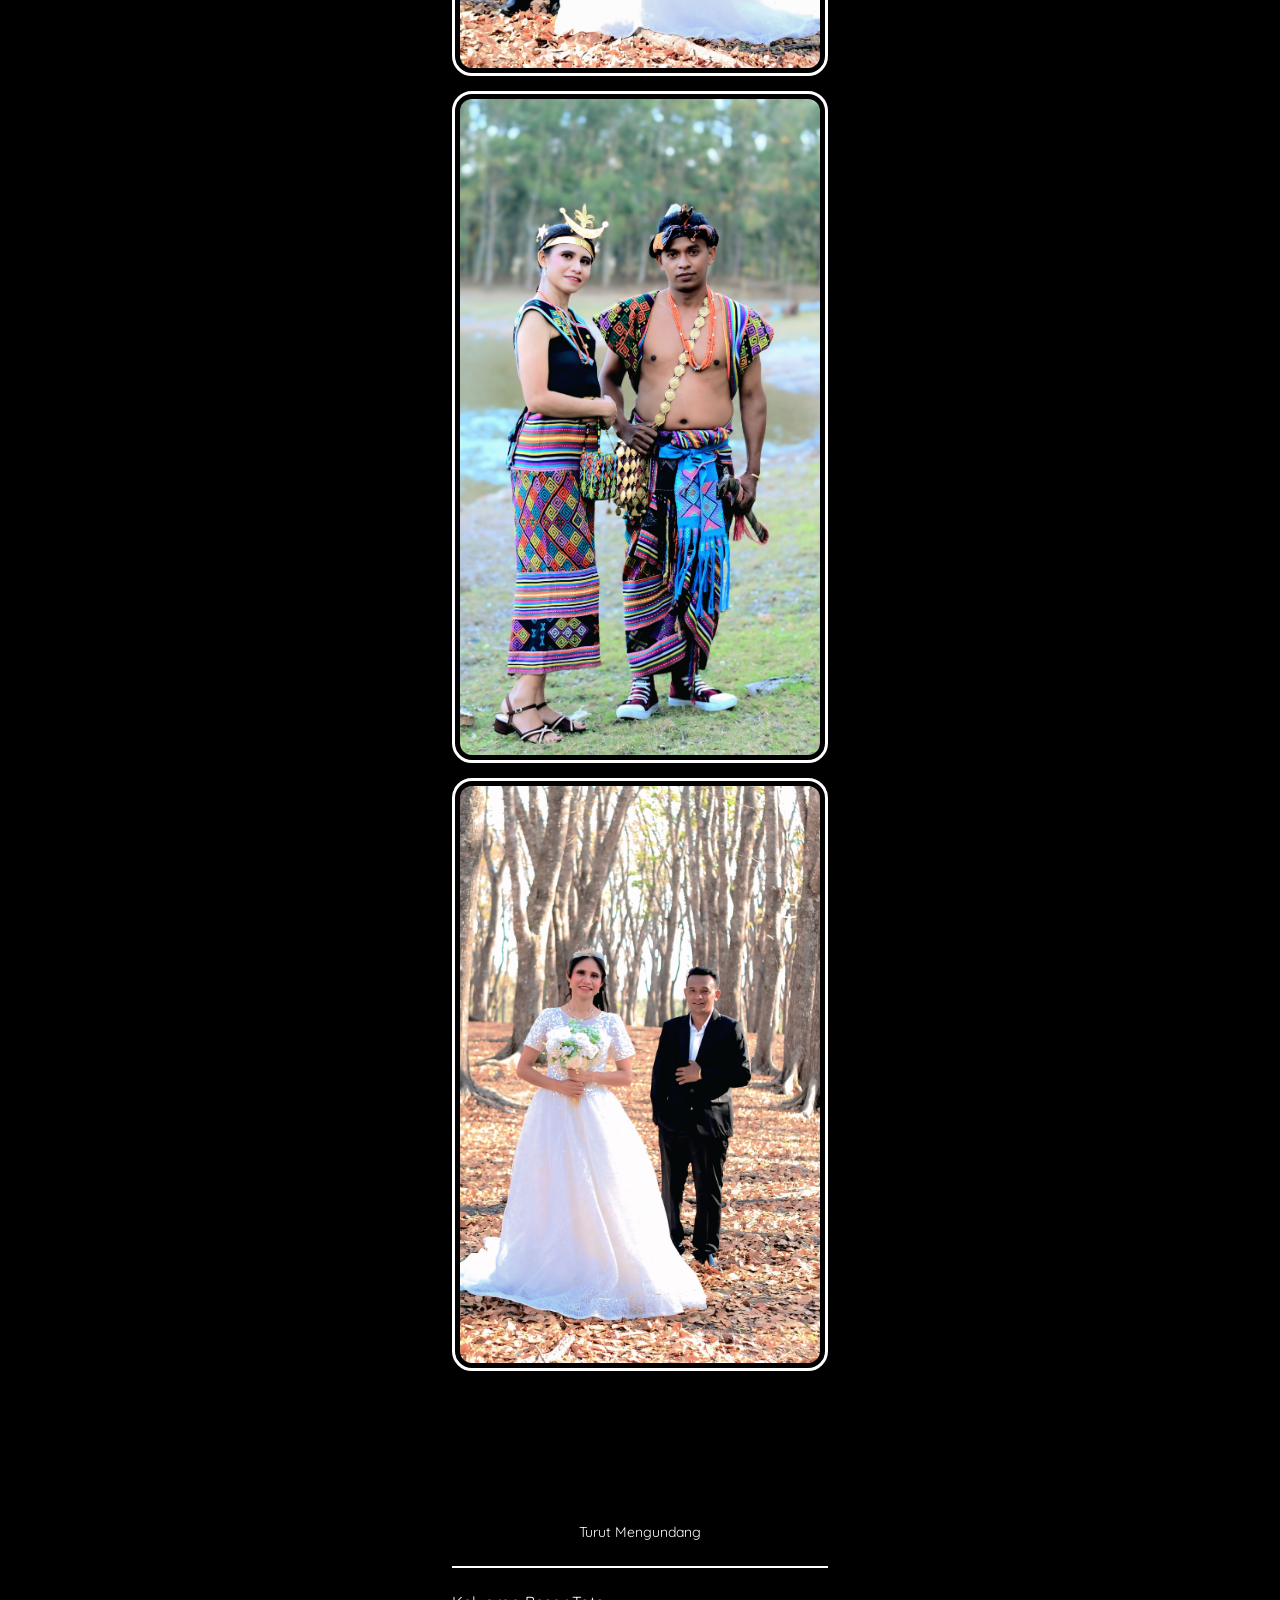
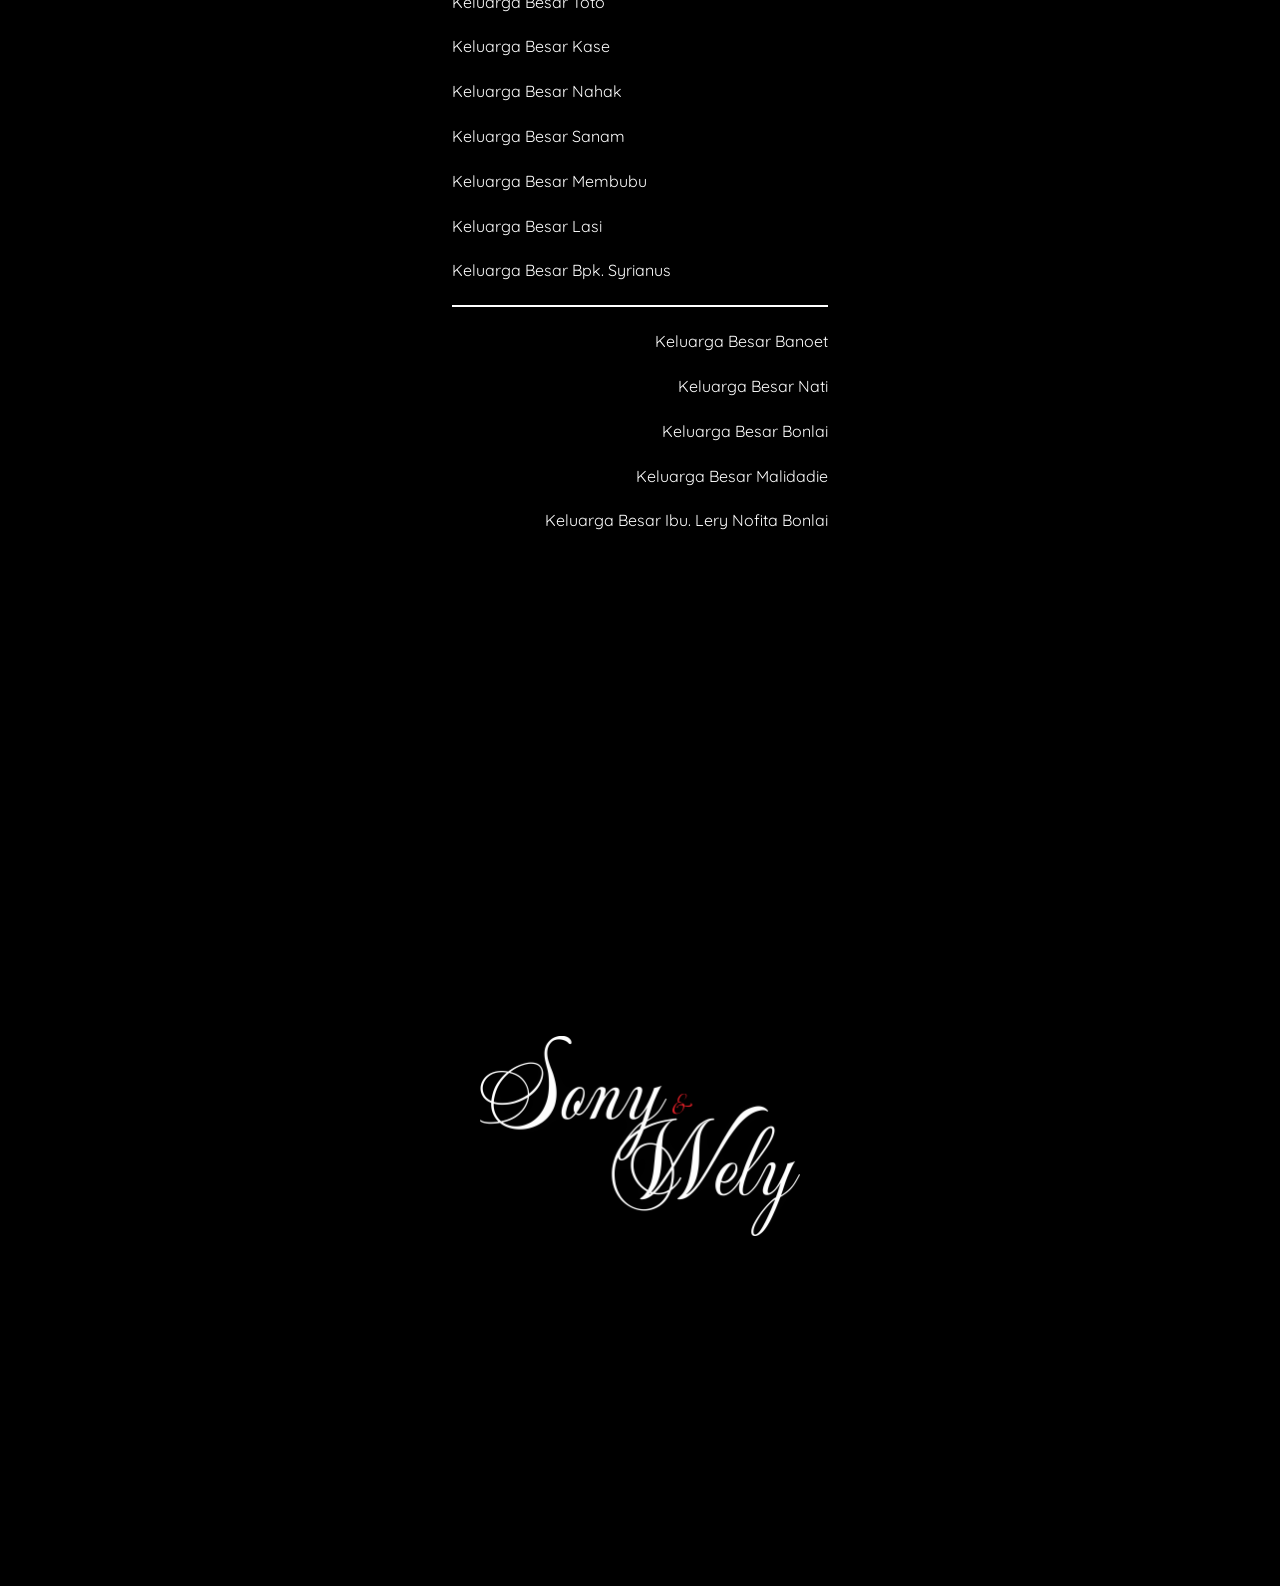
==== commit a67fd691: "add aos" ====
--- a/index.html
+++ b/index.html
@@ -146,7 +146,8 @@
         <div class="container">
             <div class="row align-items-center justify-content-center">
                 <div class="col-12 text-center py-2">
-                    <p class="txt">Dengan penuh rasa syukur kepada Tuhan Yesus dan 
+                    <p class="txt" data-aos="zoom-in" 
+                    data-aos-duration="1000">Dengan penuh rasa syukur kepada Tuhan Yesus dan 
                         dengan penuh rasa hormat, kami mengundang Bapak/Ibu/Saudara/I untuk menghadiri acara pernikahan kami</p>
                     <hr class="custom">
                 <div class="mempelai">
@@ -163,7 +164,7 @@
                     data-aos-duration="2000">Anak pertama dari empat bersaudara <br> pasangan Bpk. Marten Toto & <br> Ibu. Dortia Makdarita Kase</p>
                     </div>
                     <img src="assets/dec/dan.png" alt="wedding ring" class="ring" data-aos="zoom-in" 
-                    data-aos-duration="2000">
+                    data-aos-duration="1000">
                     <div class="m_pria">
                         <p class="nama"
                         data-aos="fade-up" 
@@ -316,12 +317,12 @@
 
     <img src="assets/photo/4.jpeg" class="gallery-item" data-aos="zoom-in" 
                     data-aos-duration="1000" alt="">
-    <img src="assets/photo/5.jpeg" class="gallery-item" data-aos="zoom-in" 
-                    data-aos-duration="1000" alt="">
-    <img src="assets/photo/6.jpeg" class="gallery-item" data-aos="zoom-in" 
-                    data-aos-duration="1000" alt="">
-    <img src="assets/photo/7.jpeg" class="gallery-item" data-aos="zoom-in" 
-                    data-aos-duration="1000" alt="">
+    <img src="assets/photo/5.jpeg" class="gallery-item" data-aos="fade-right" 
+                    data-aos-duration="2000" alt="">
+    <img src="assets/photo/6.jpeg" class="gallery-item" data-aos="fade-left" 
+                    data-aos-duration="2000" alt="">
+    <img src="assets/photo/7.jpeg" class="gallery-item" data-aos="fade-up" 
+                    data-aos-duration="2000" alt="">
 
 </div>
 
@@ -352,7 +353,7 @@
                     data-aos-duration="1000">Turut Mengundang</p>
                     <hr class="custom">
                     <div class="txt text-start" data-aos="fade-right" 
-                    data-aos-duration="1000">
+                    data-aos-duration="1500">
                         <p>Keluarga Besar Toto</p>
                         <p>Keluarga Besar Kase</p>
                         <p>Keluarga Besar Nahak</p>
@@ -363,7 +364,7 @@
                     </div>
                     <hr class="custom">
                     <div class="txt text-end" data-aos="fade-left" 
-                    data-aos-duration="1000">
+                    data-aos-duration="2000">
                         <p>Keluarga Besar Banoet</p>
                         <p>Keluarga Besar Nati</p>
                         <p>Keluarga Besar Bonlai</p>
@@ -377,7 +378,7 @@
         <section id="linniel_7">
 
              <img src="assets/dec/nama.png" alt="nama" class="bahagia" data-aos="fade-up" 
-                    data-aos-duration="2000">
+                    data-aos-duration="1300">
 
         </section>
         </div>
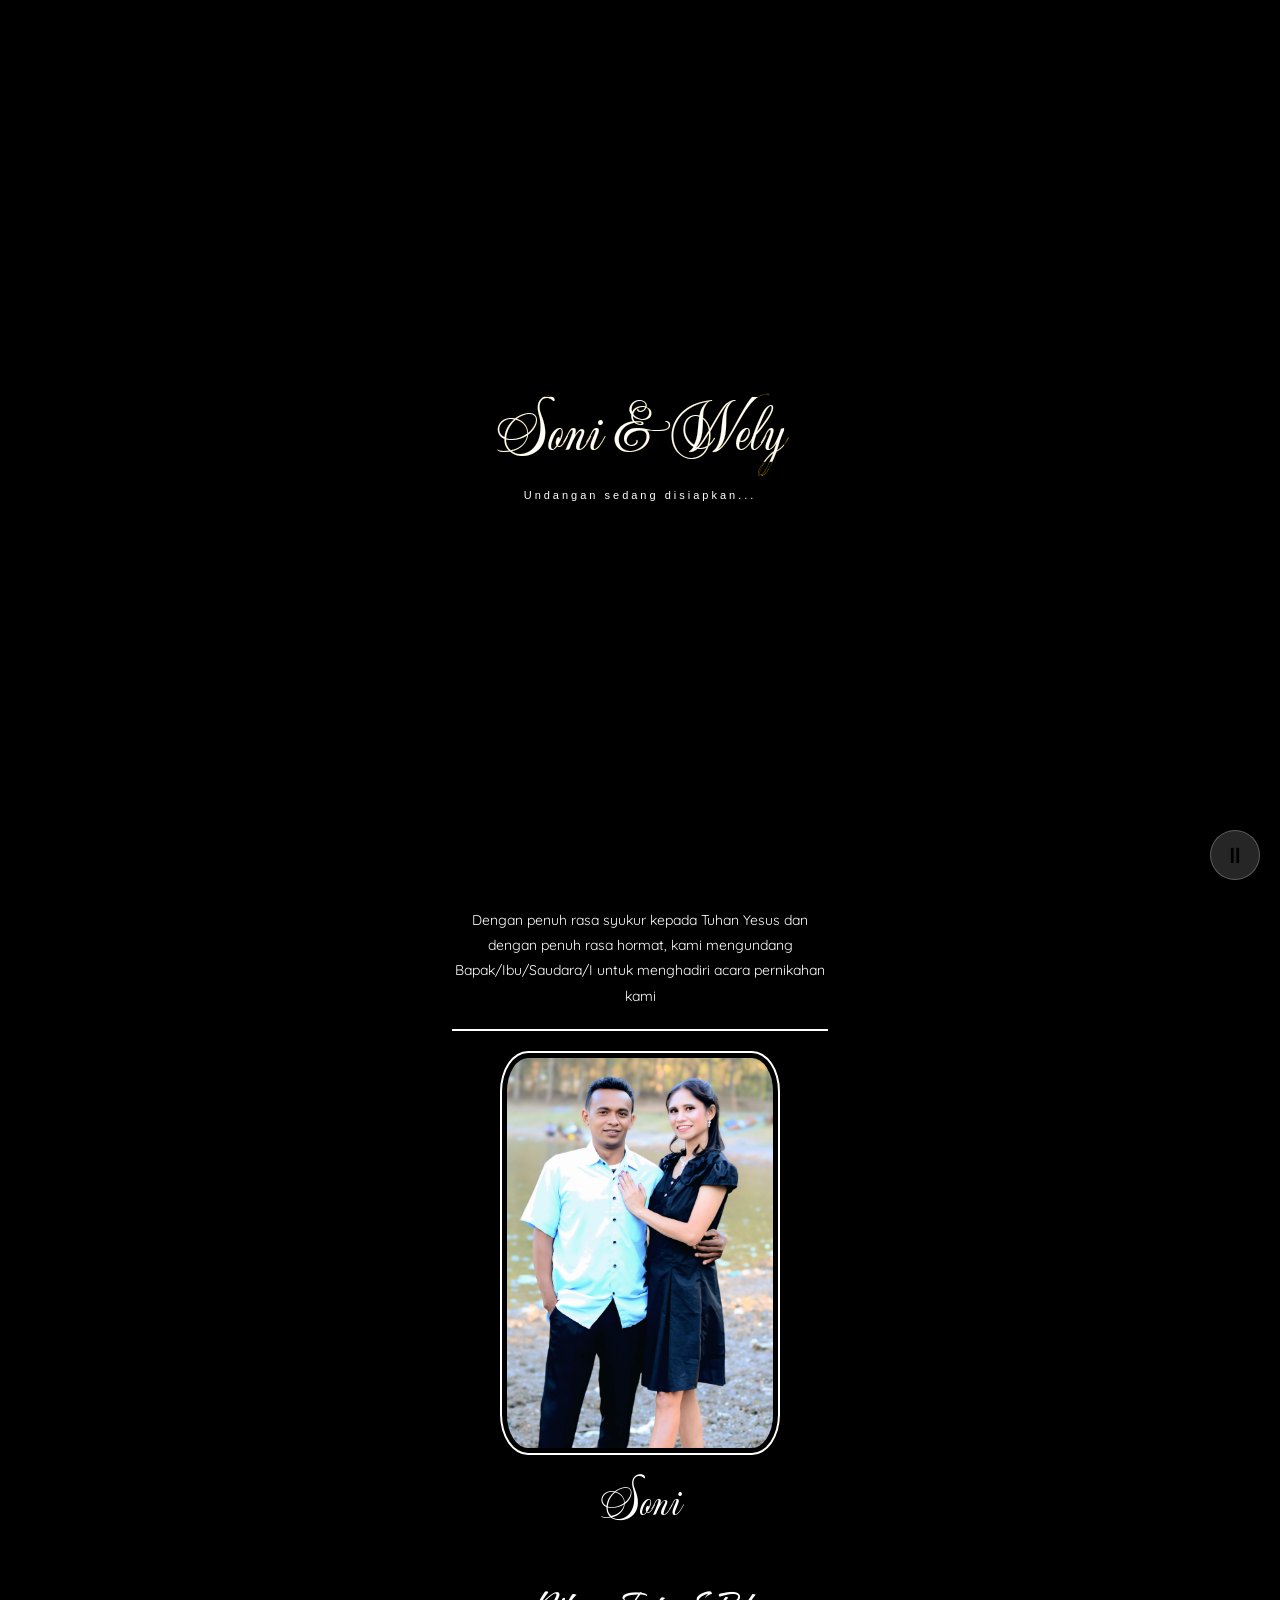
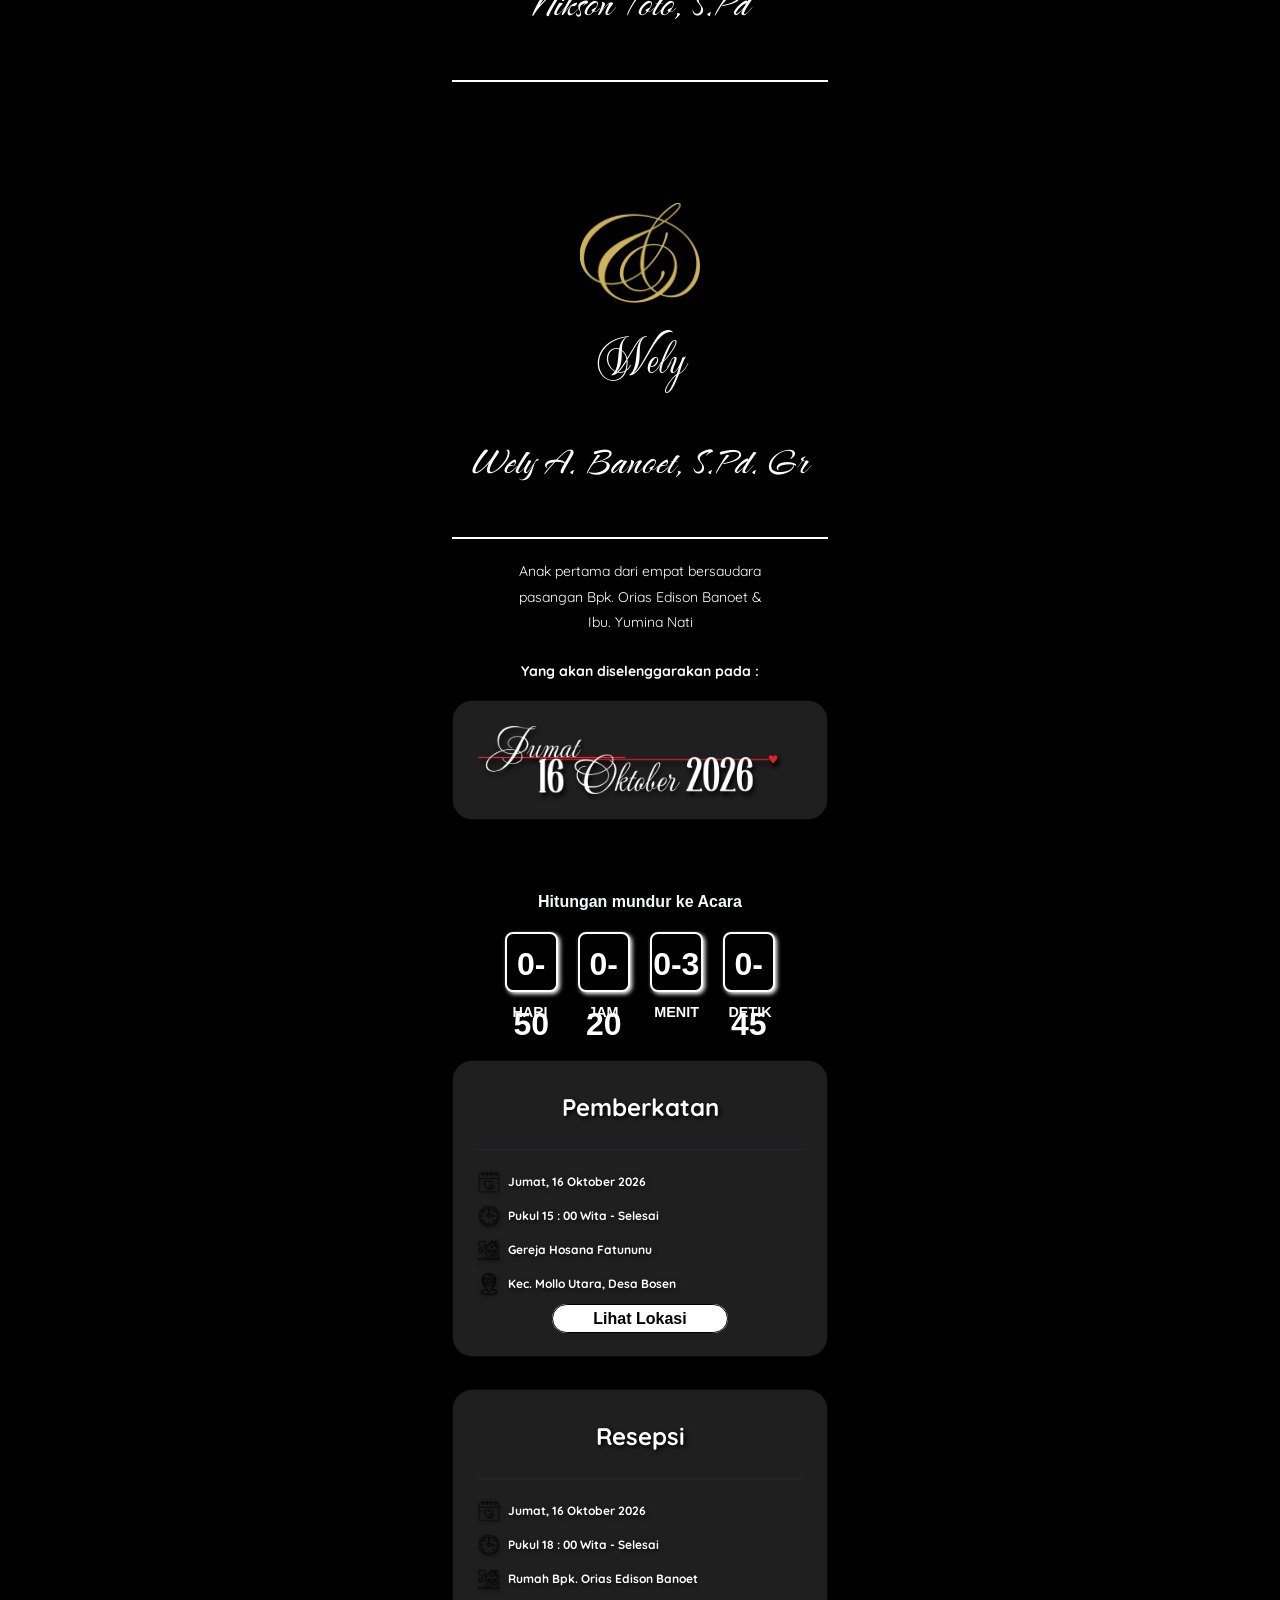
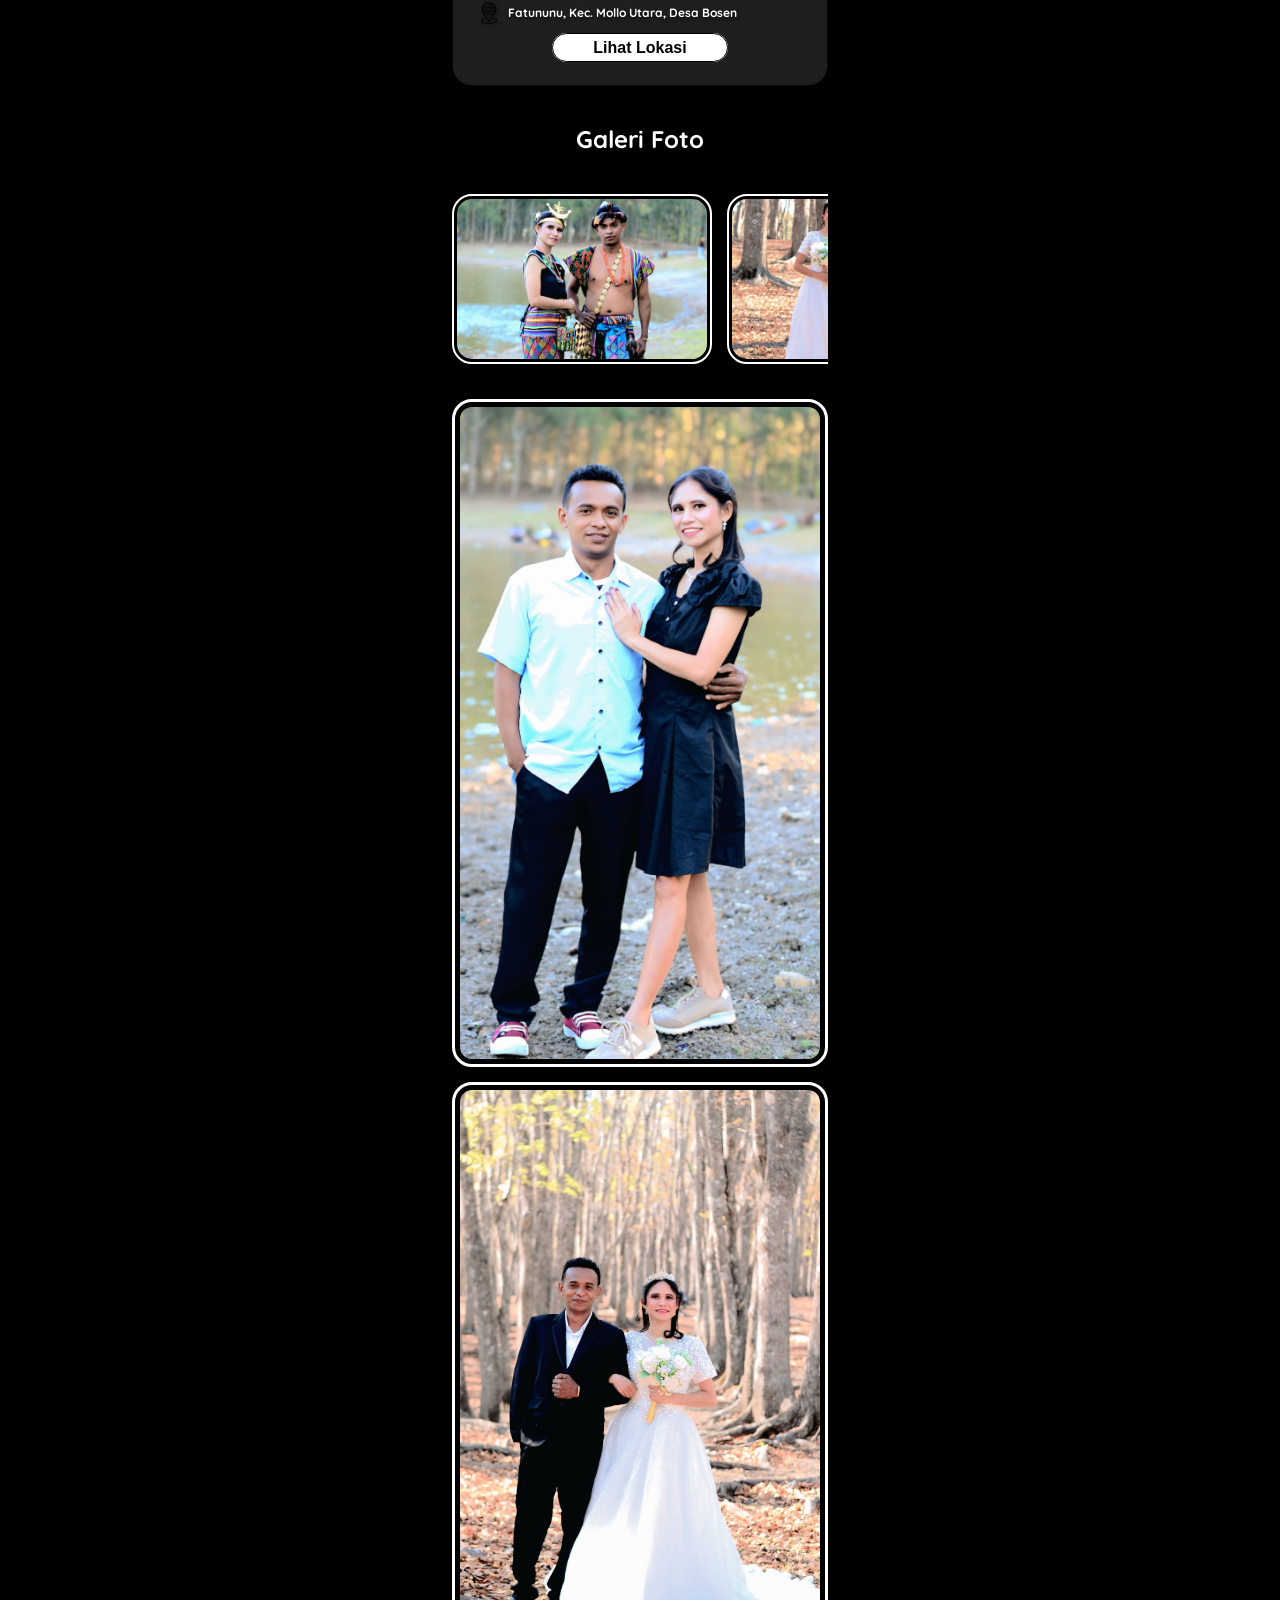
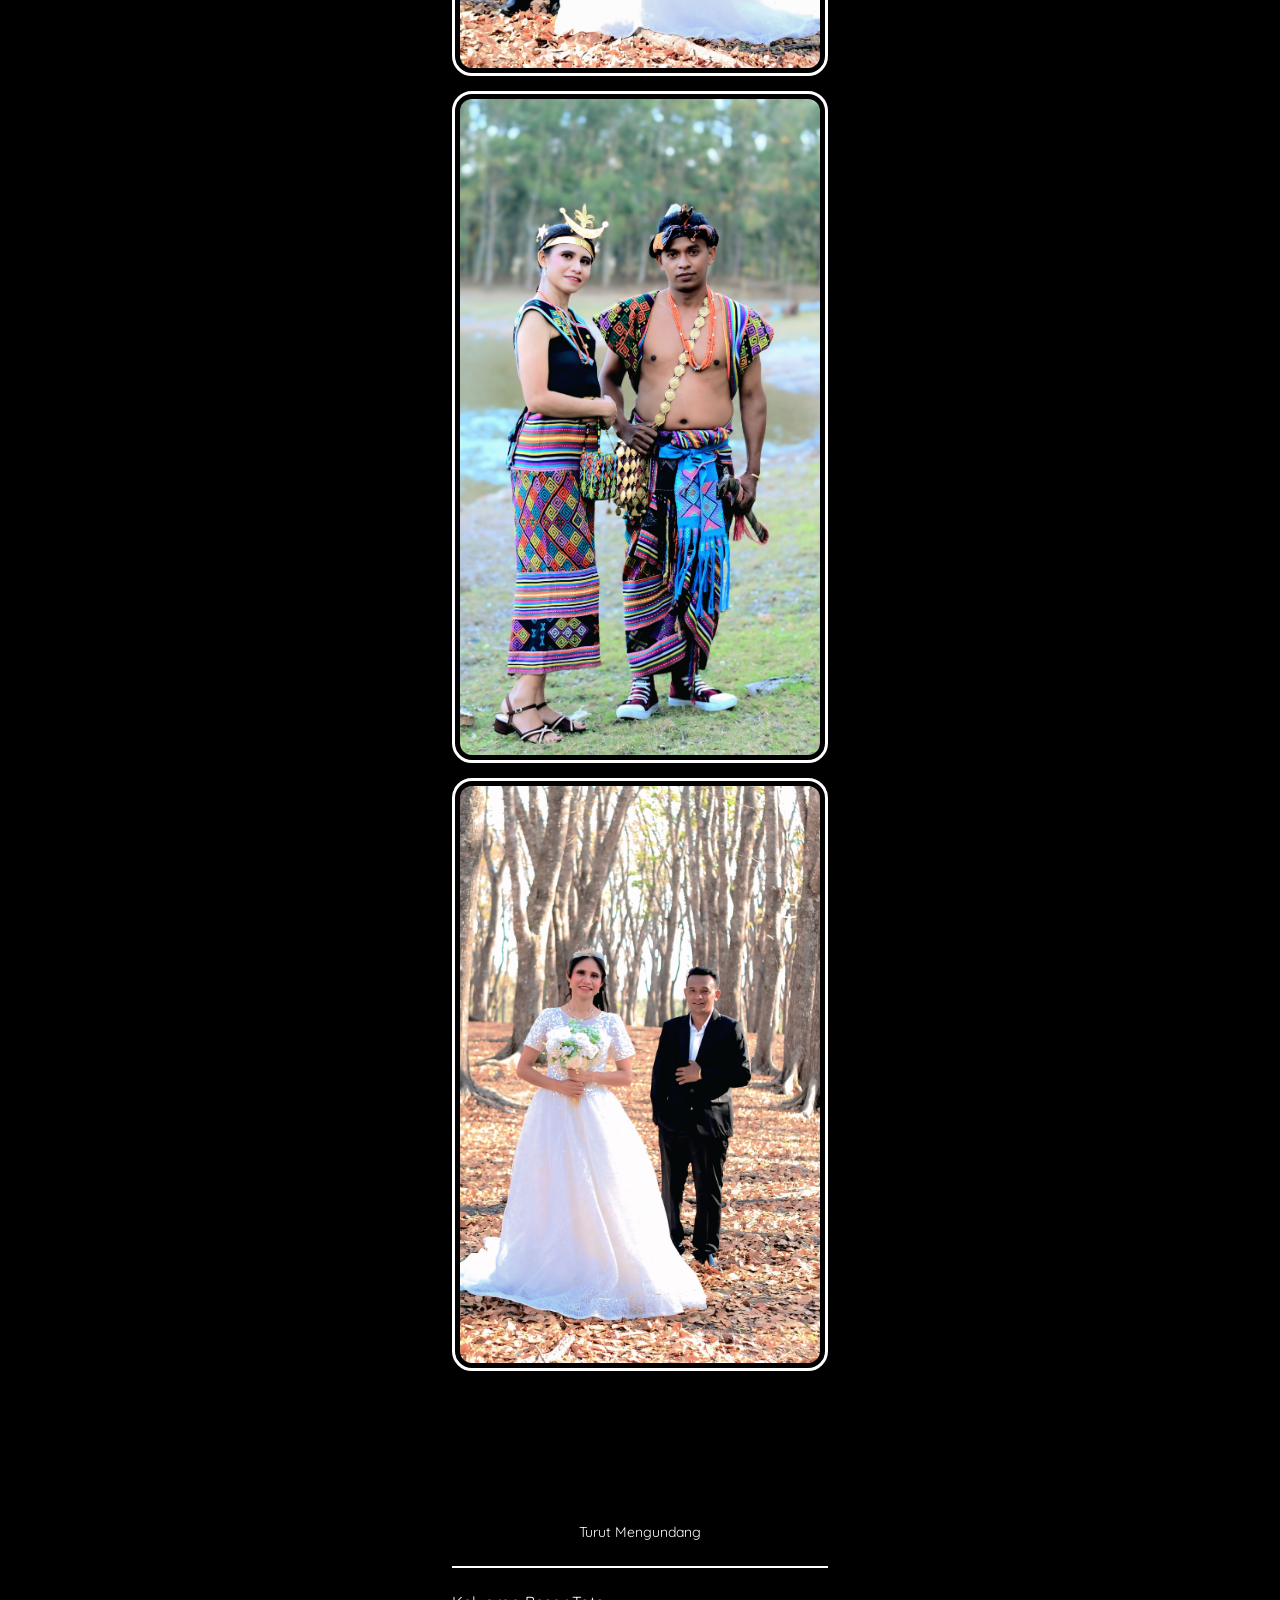
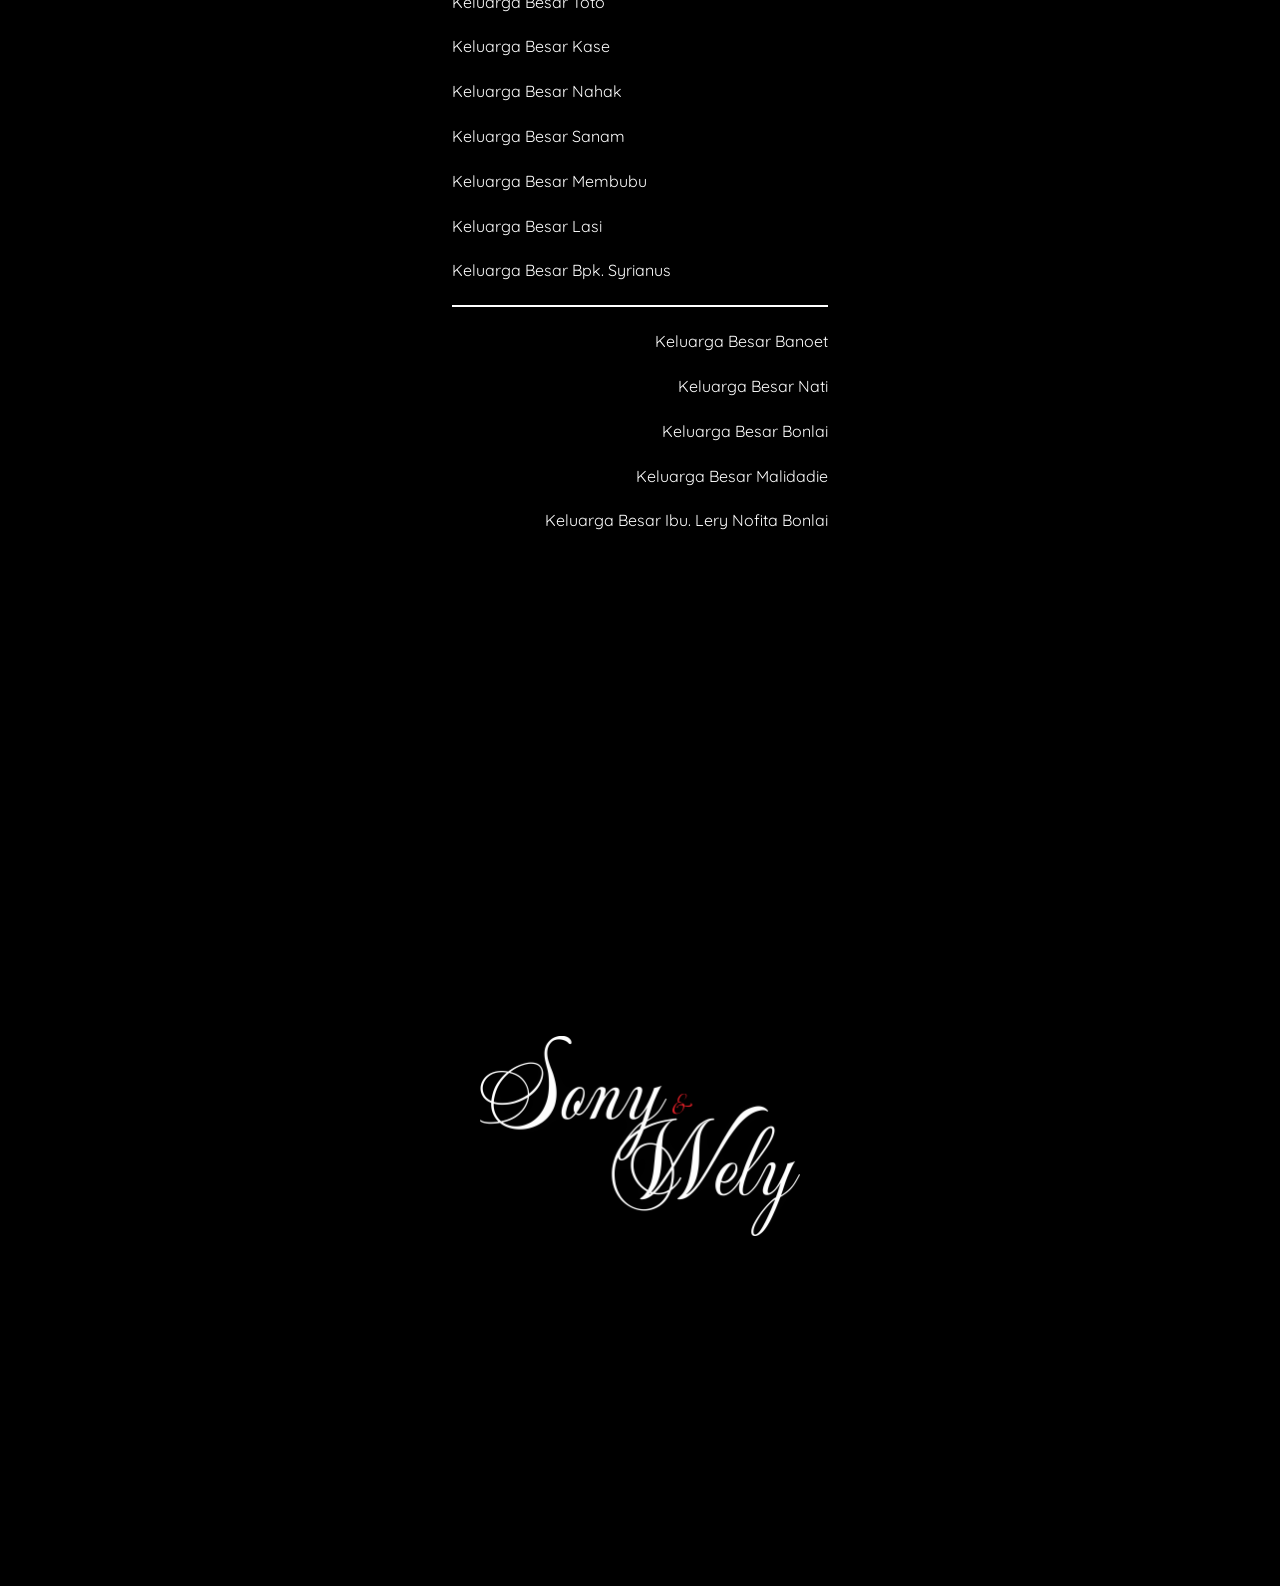
==== commit 85ec234f: "add aos" ====
--- a/index.html
+++ b/index.html
@@ -124,7 +124,7 @@
 
             <div class="row align-items-center justify-content-center kutipan">
 
-                <div class="col-12 py-4" data-aos="fade-up">
+                <div class="col-12 py-4">
 
                     <p class="ayat"> Dengan kasih kami dijadikan, dengan kasih pula kami dipersatukan Tuhan. </p>
 
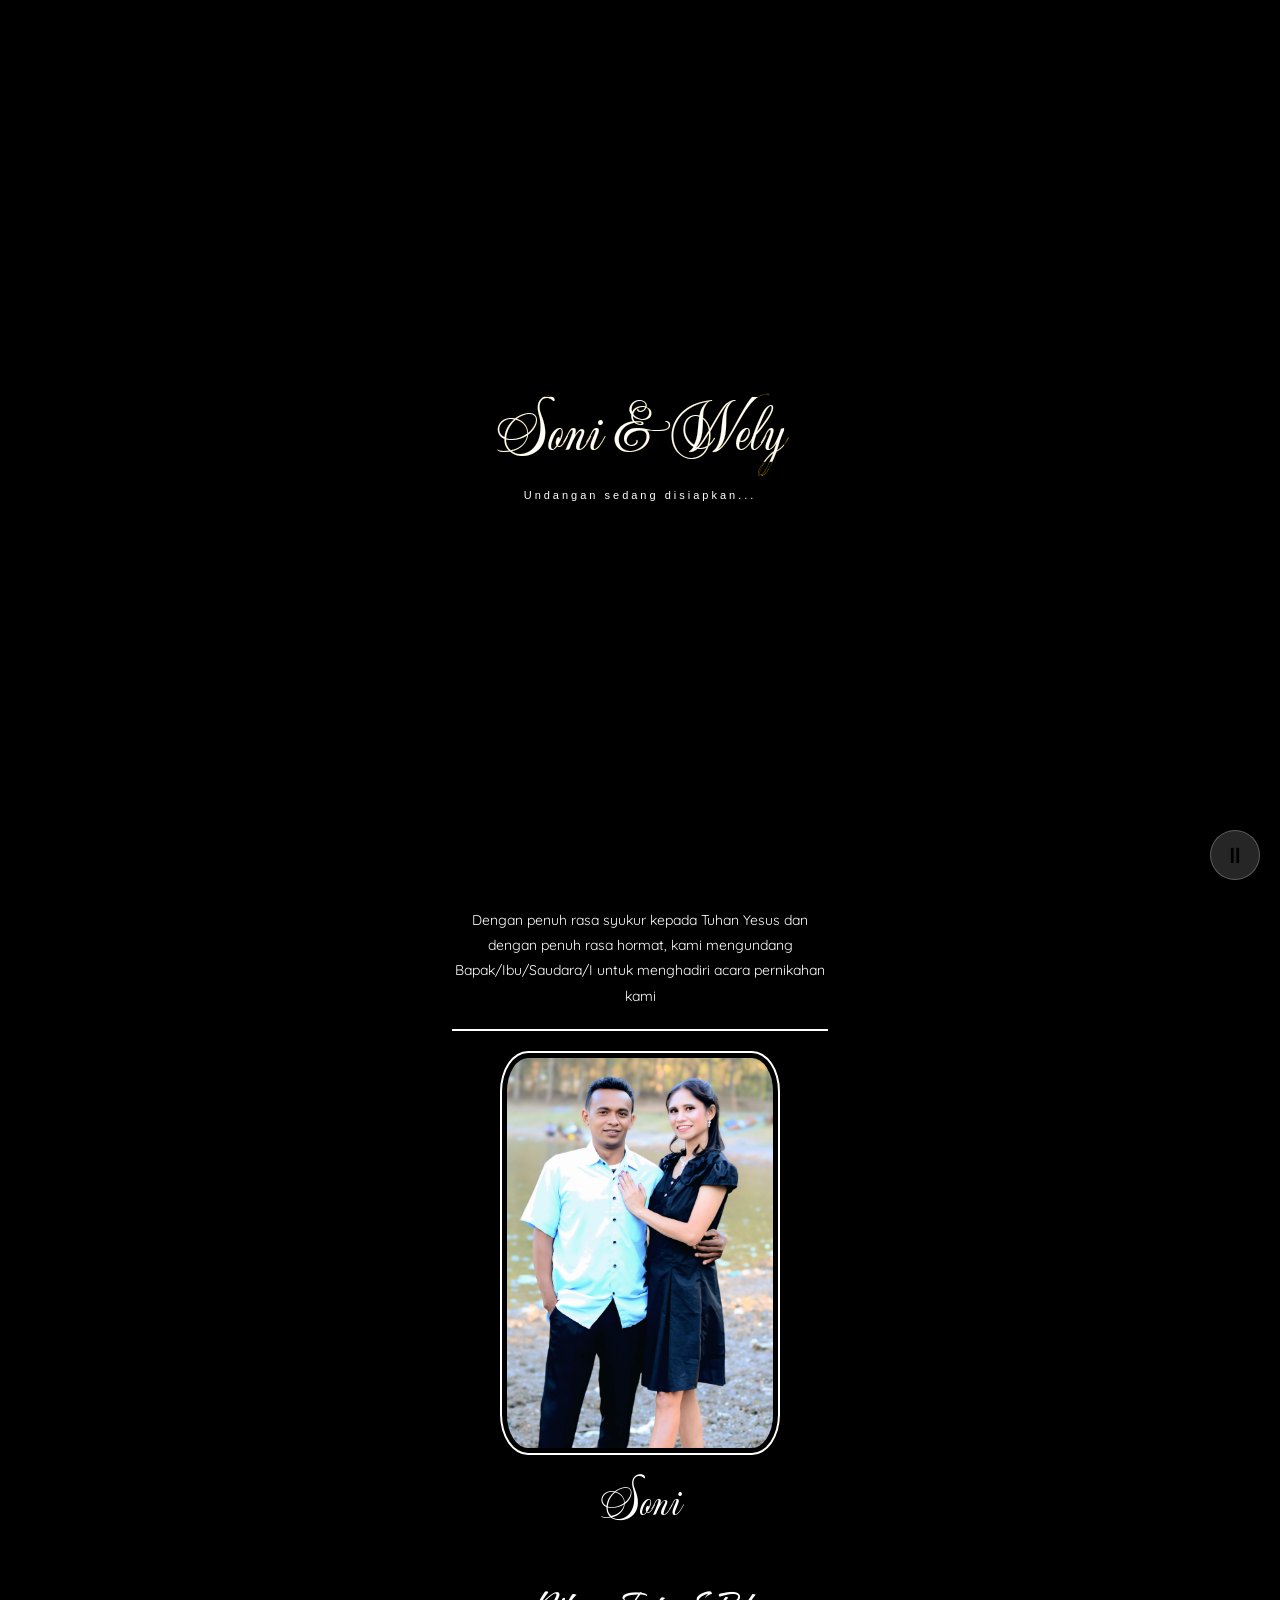
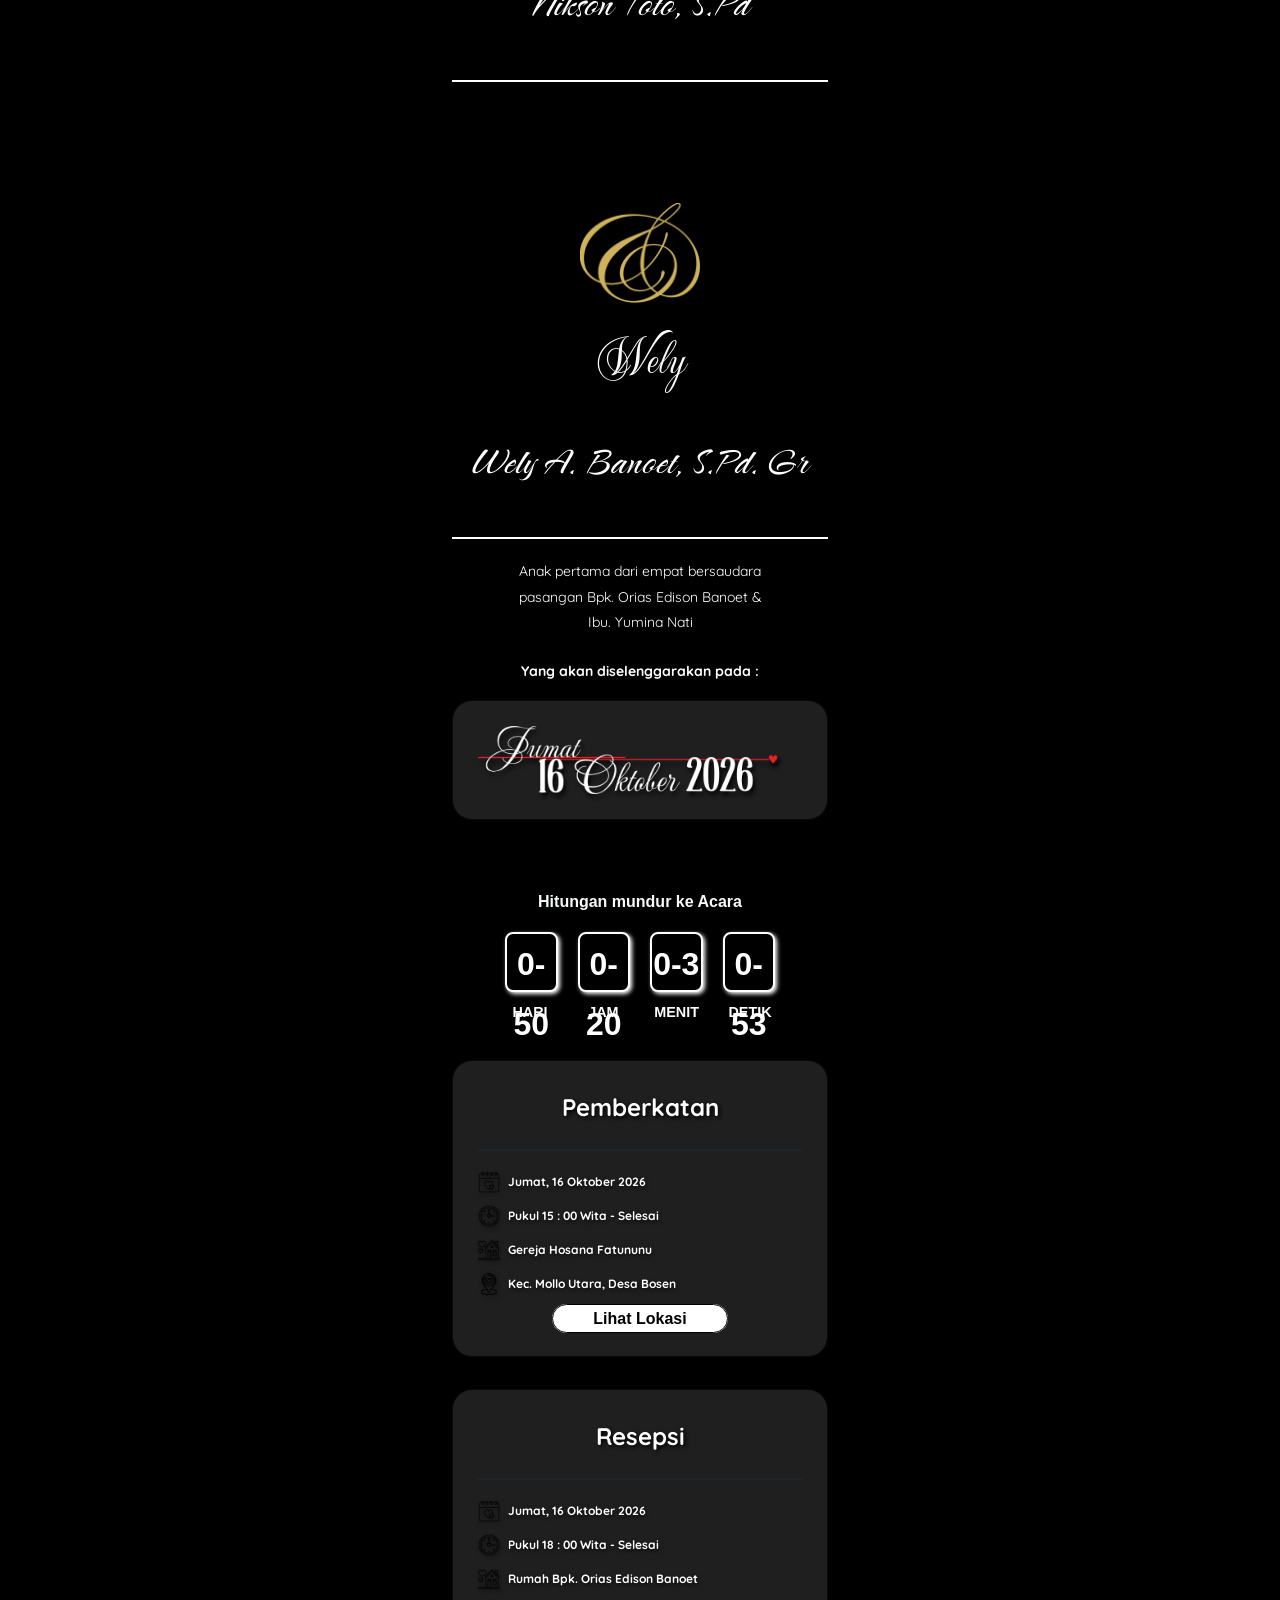
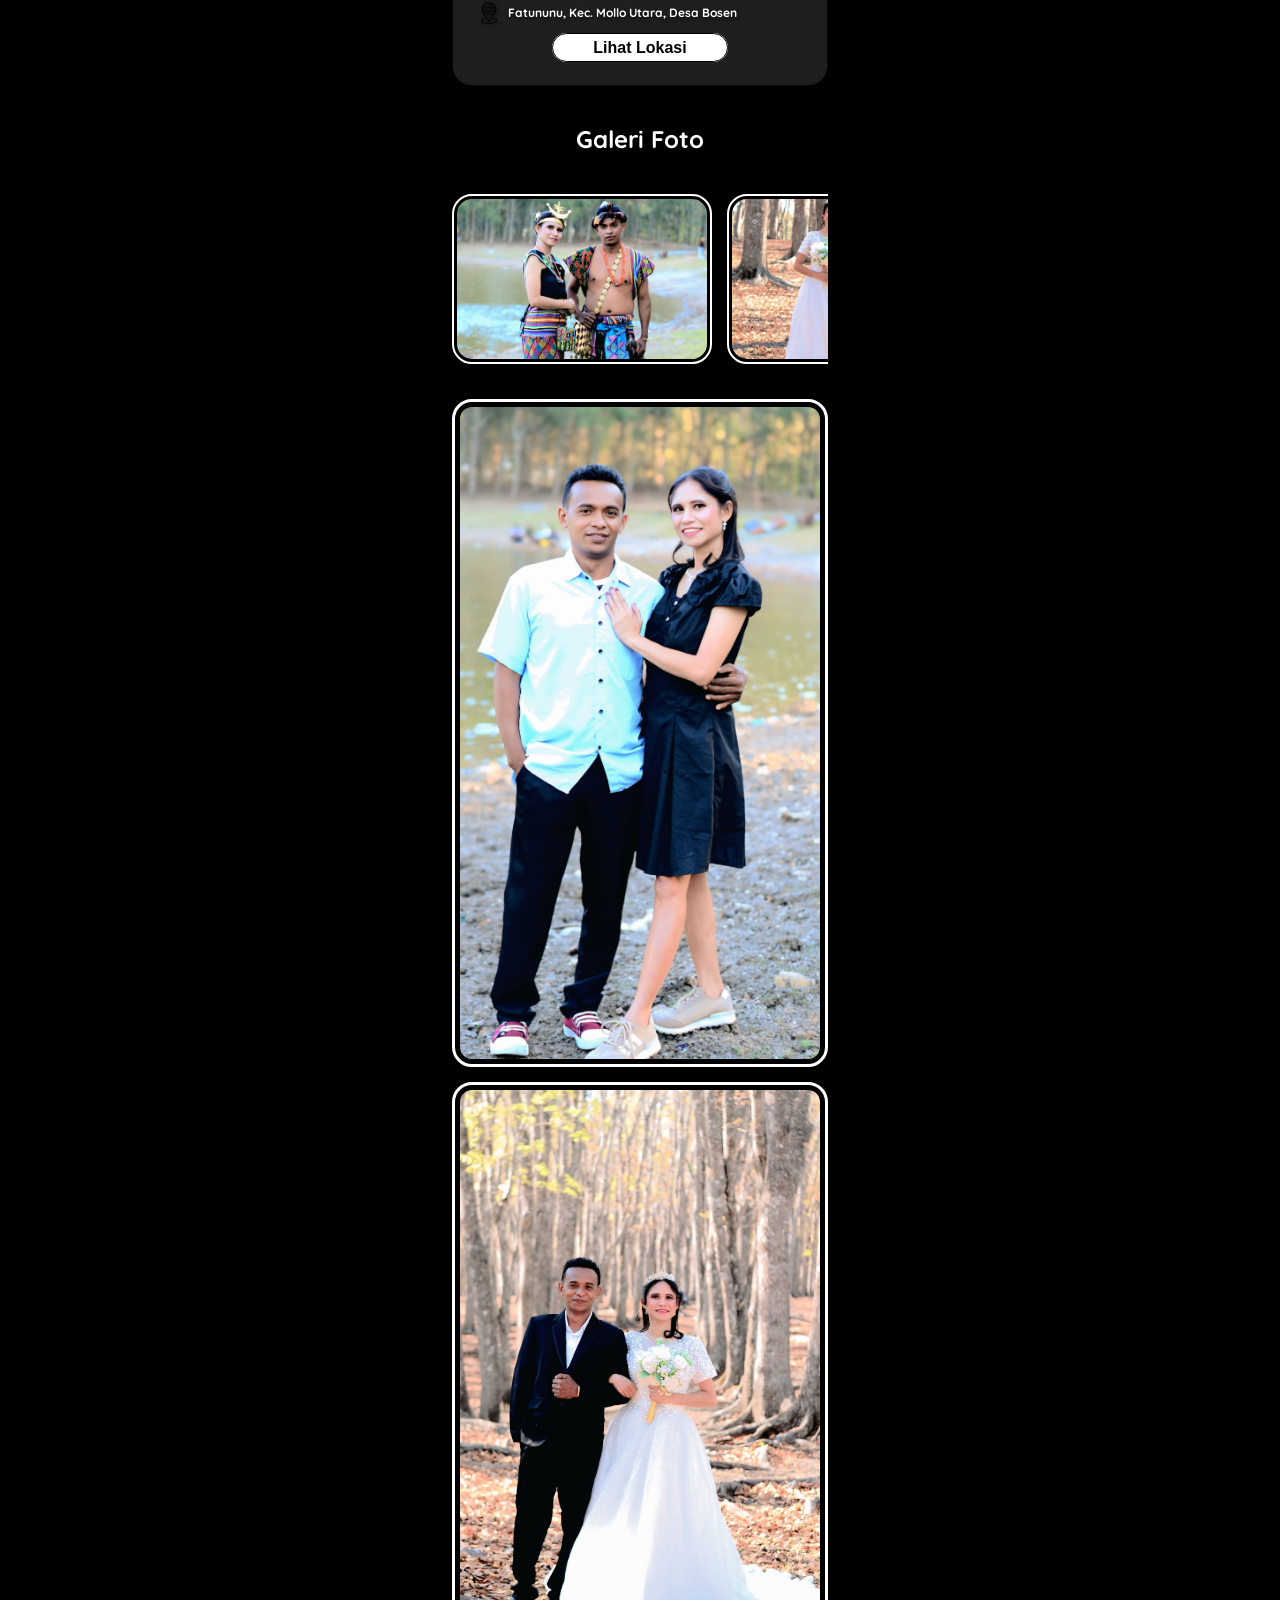
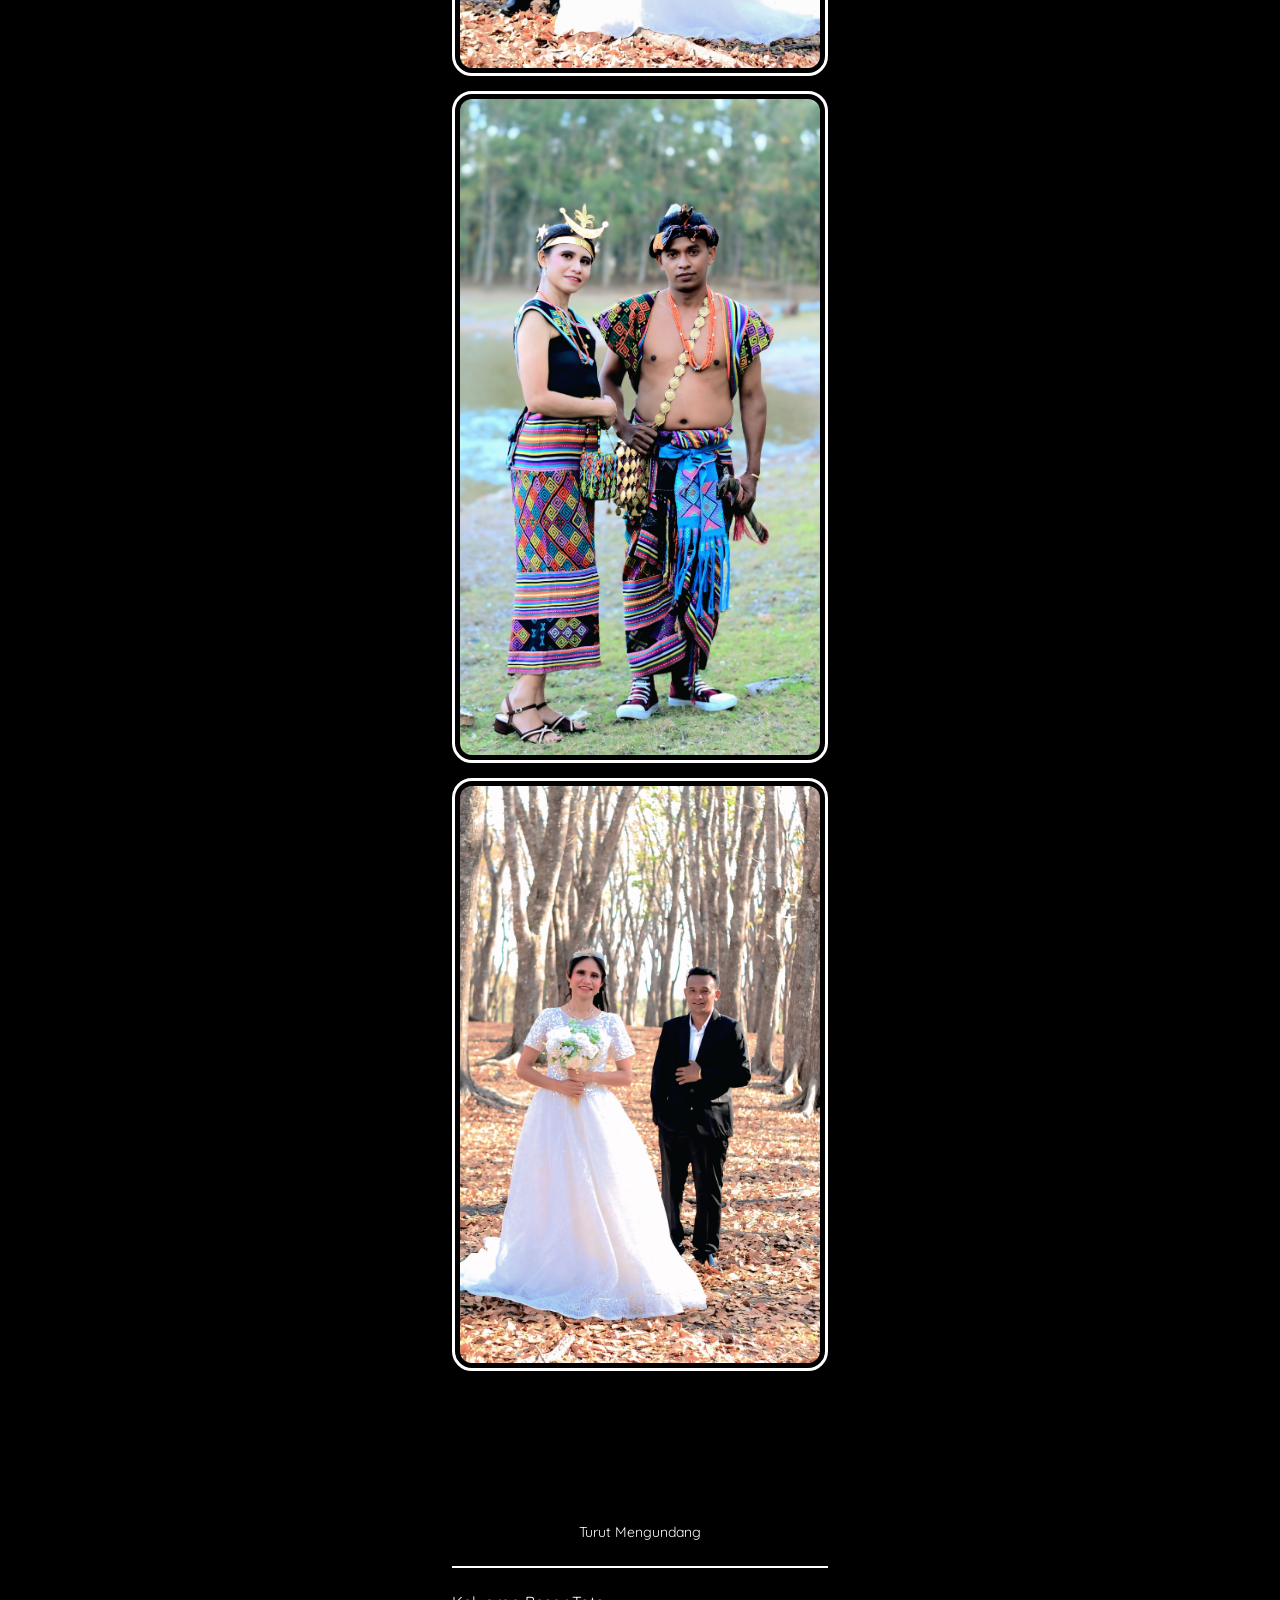
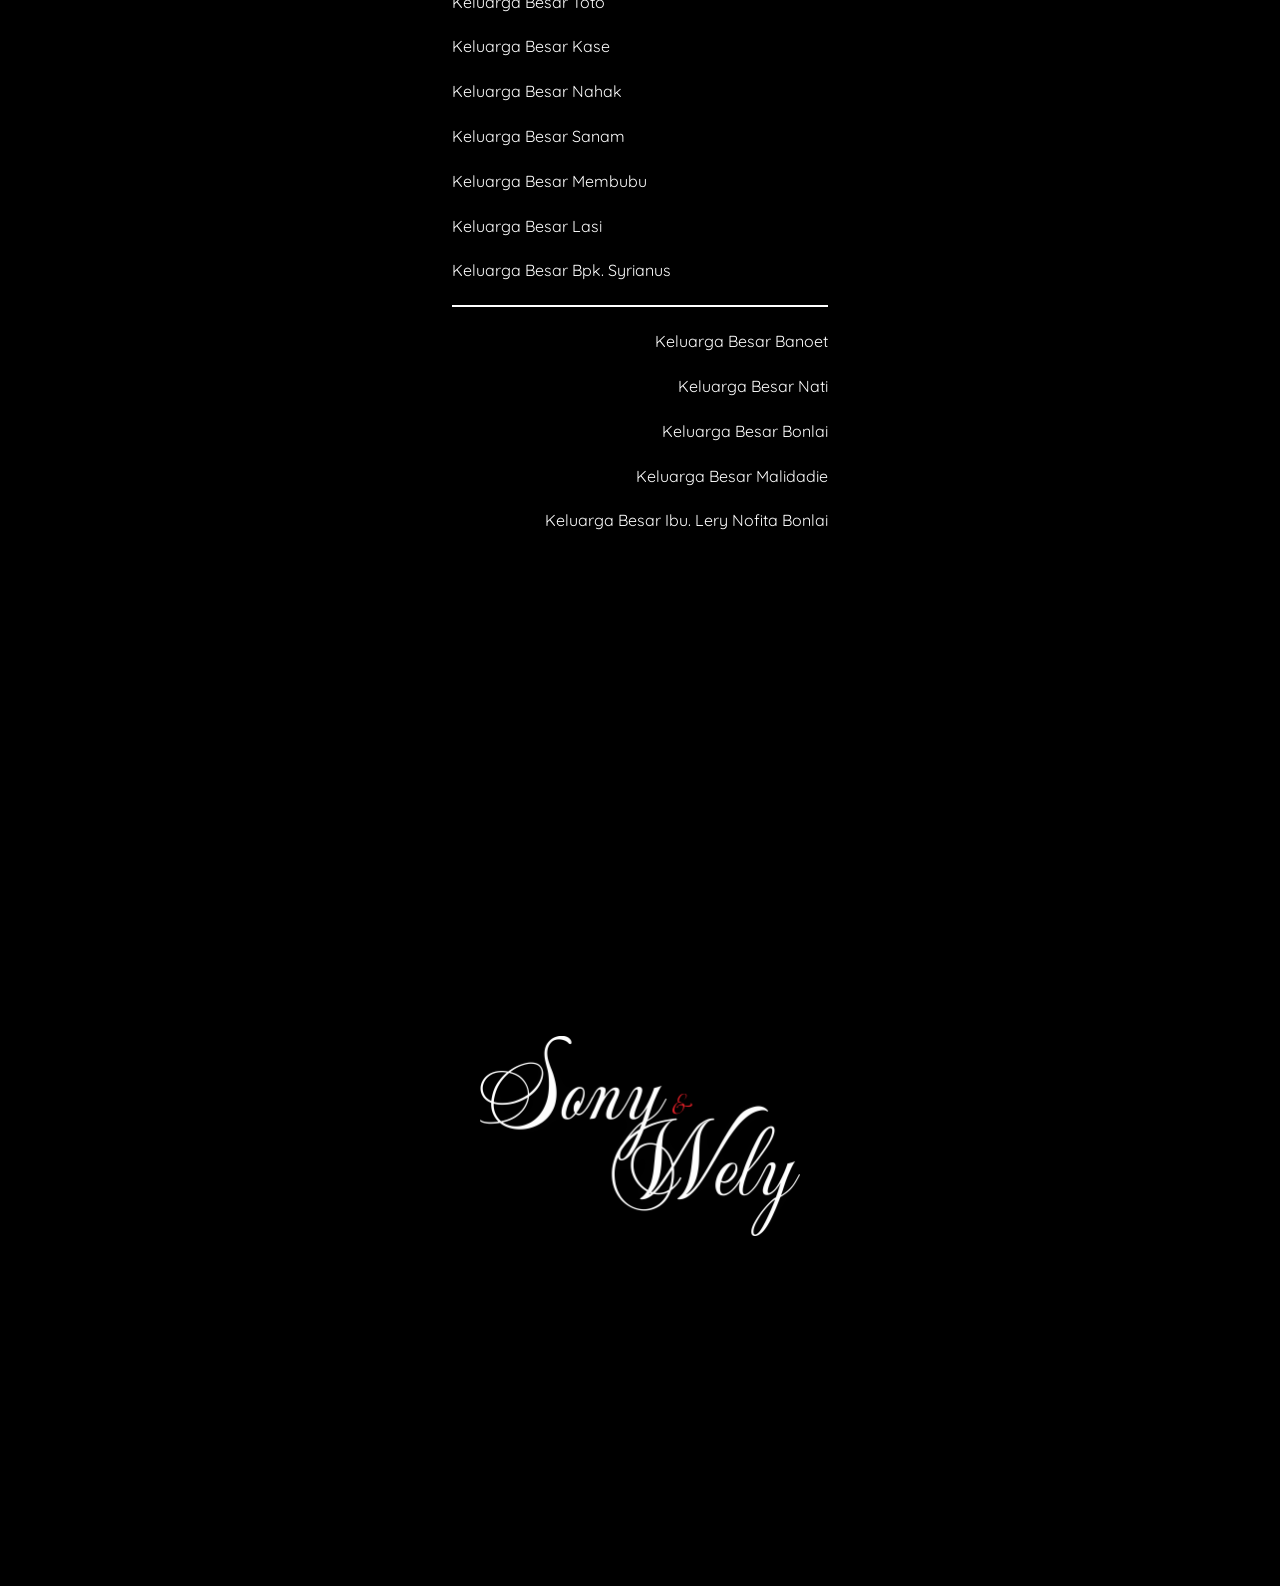
==== commit 4a0d5ebd: "fix guestname" ====
--- a/index.html
+++ b/index.html
@@ -90,9 +90,9 @@
                             Kepada Yth.
                         </p>
     
-                        <h4 id="guestName">
+                        <p id="guestName">
                             Nama Tamu
-                        </h4>
+                        </p>
     
                         <button
                             id="openInvitation"
--- a/assets/css/linniel_1.css
+++ b/assets/css/linniel_1.css
@@ -135,7 +135,8 @@
 
 #guestName{
 
-    font-size:1.6rem;
+    font-family: "Quicksand", sans-serif;
+    font-size: 16px;
     color:var(--color-secondary);
     filter: drop-shadow(2px 4px 4px black);
     margin-bottom:35px;
